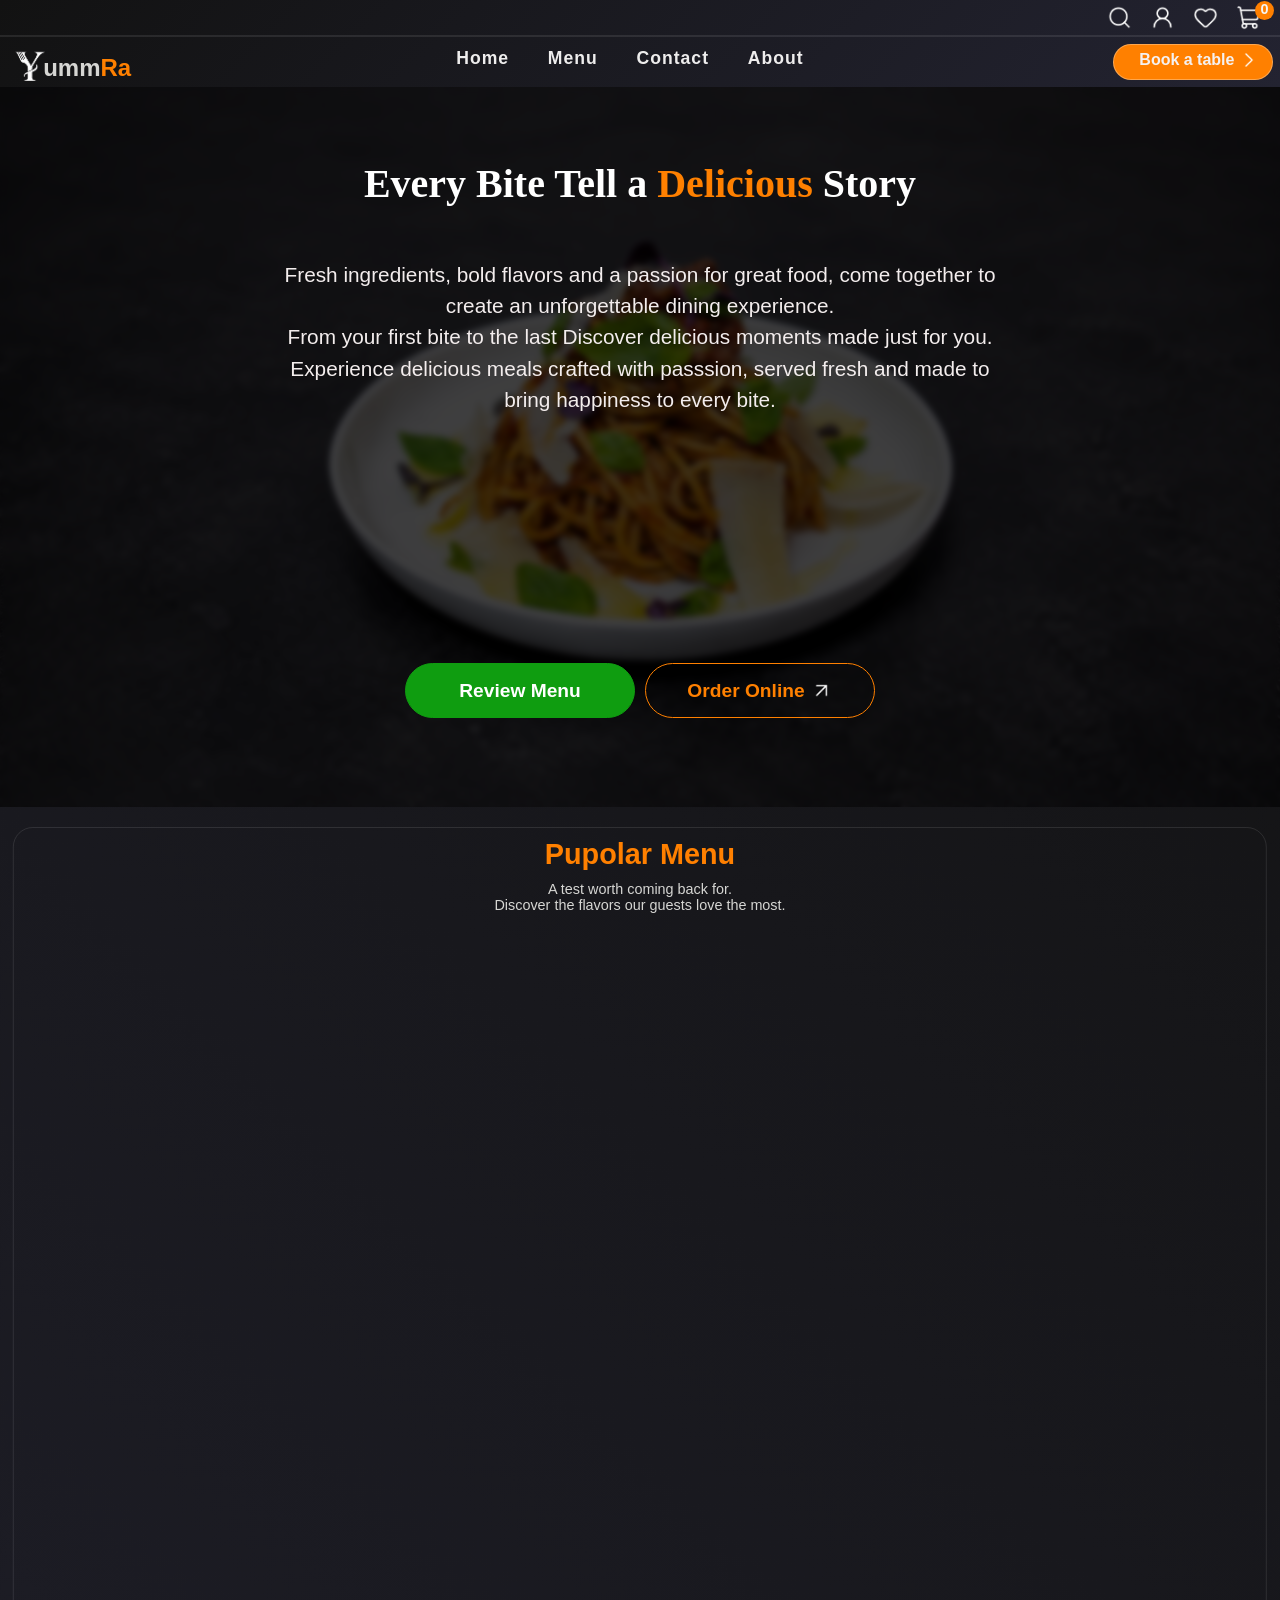
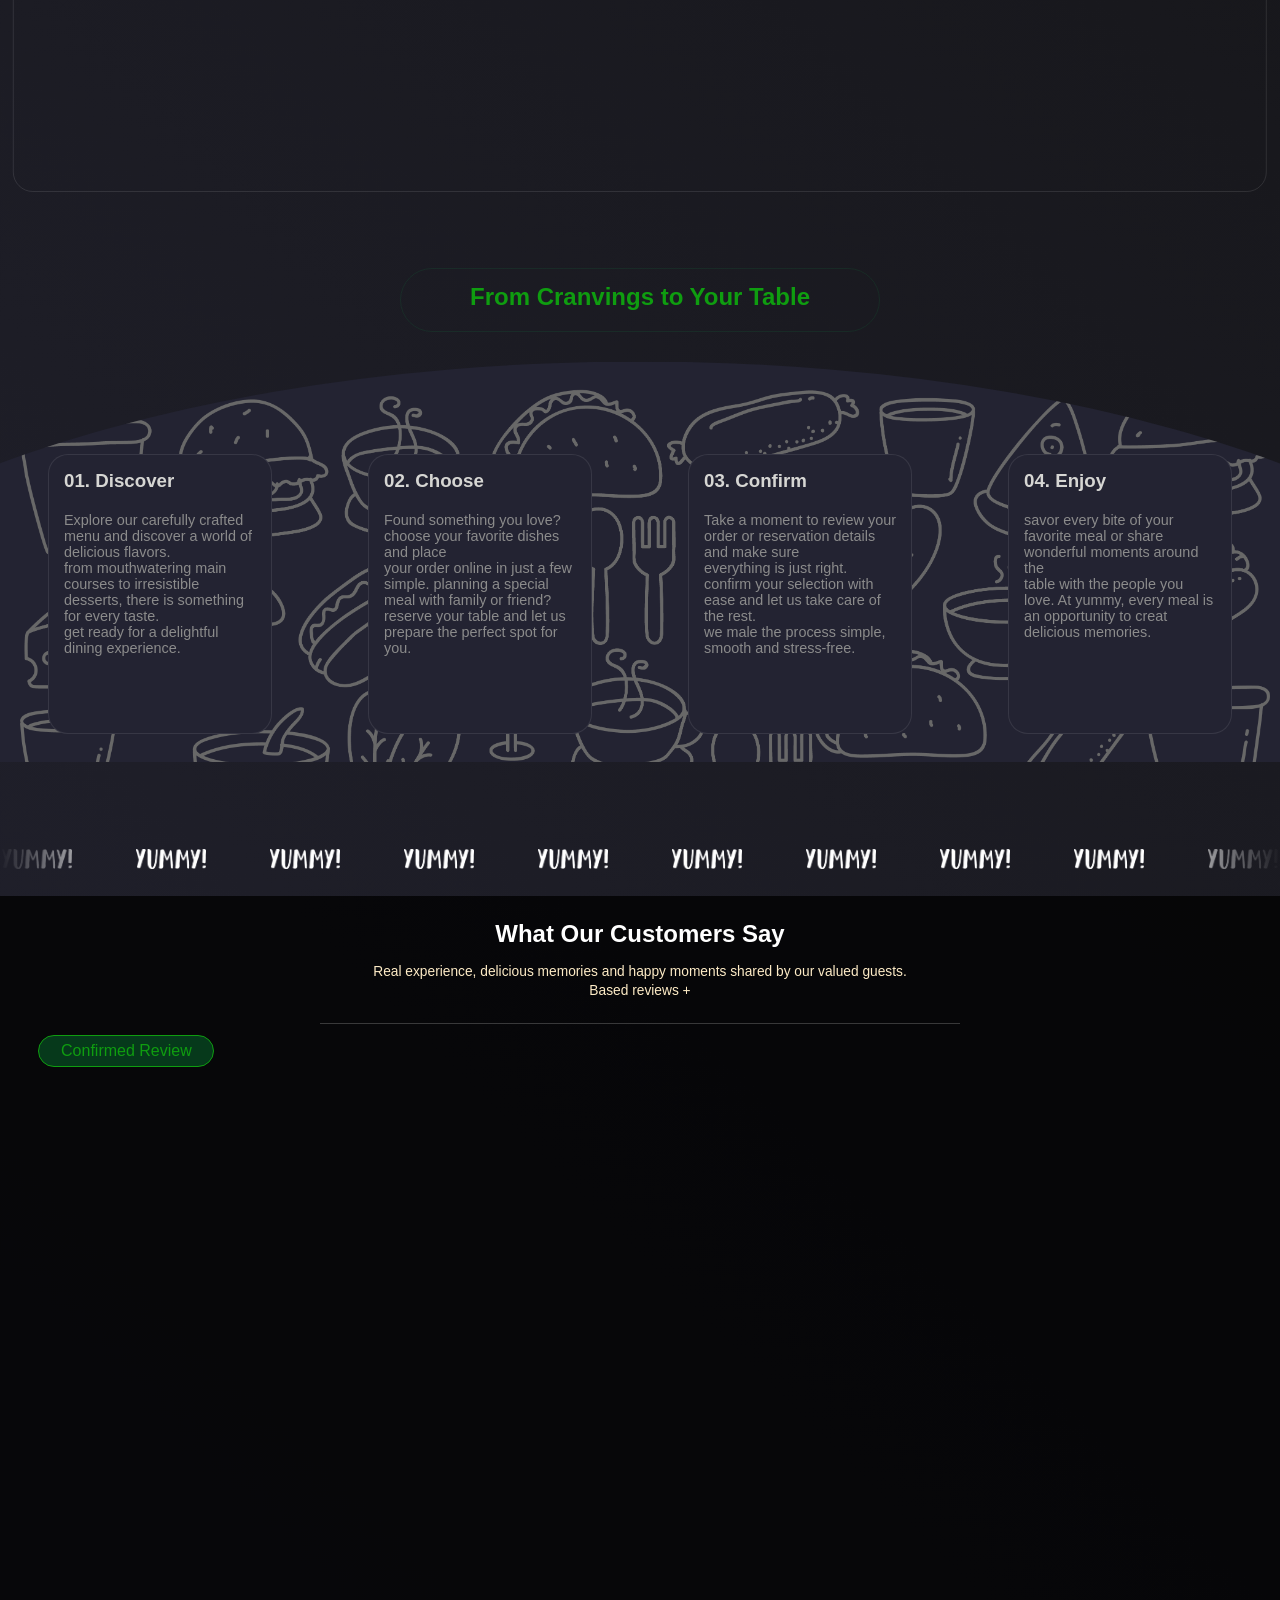
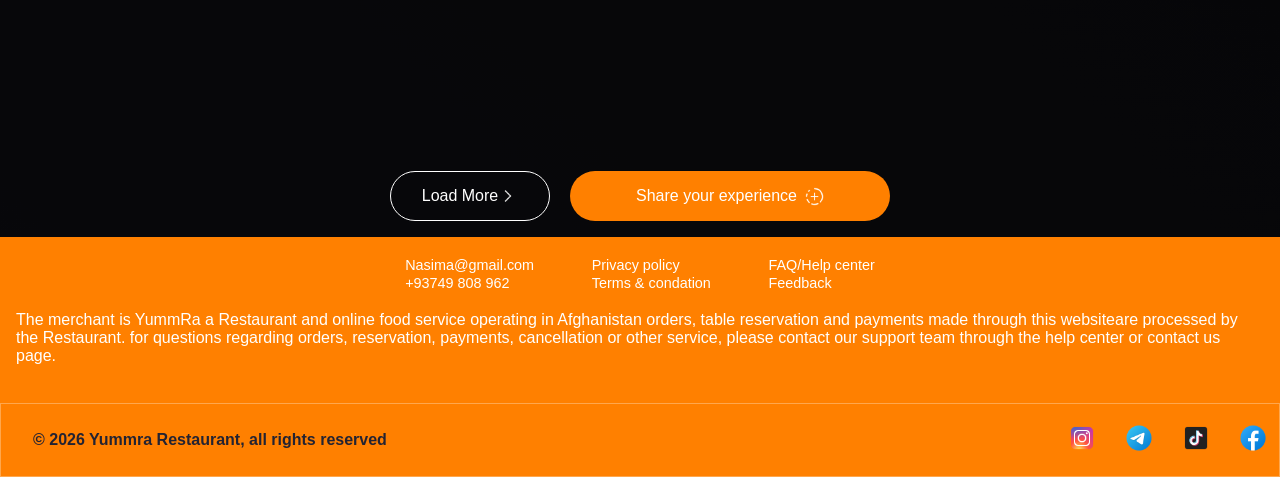
==== index.html @ 203c9325 "initial commit" ====
<!DOCTYPE html>
<html lang="en">
<head>
    <meta charset="UTF-8">
    <meta name="viewport" content="width=device-width, initial-scale=1.0">
    <link rel="stylesheet" href="style.css">
    <link rel="icon" type="image/png" href="foods images/y.png">
    <title>Yummra Restaurant</title>
</head>
<body>
    <header id="head">
    <!--top navbar-->
        <div class="top-navbar"> 
            <button type="button" id="burgerMenu"><img src="Icons/menu.png" title="navbar menu" alt="menu"></button>
            <div class="right-top-icon">
                <img src="Icons/search.png" alt="search" id="search-icon" title="search">
                <img src="Icons/user-round (1).png" alt="user" id="user">
                <div class="user-sign">
                    <p>welcome to YummRa</p>
                    <button type="button" id="sign-btn">Sign in</button>
                    <button type="button" id="creat-btn">Creat Account</button>
                    <button type="button" id="guest-btn">Continue as Quest</button>
                </div>
                <img src="Icons/heart.png" alt="heart" id="fav-icon" title="Your favorites items">
                <img src="Icons/cart.png" alt="cart" id="food-cart" title="cart food" data-page="shop cart">
                <span class="cart-count">0</span>
            </div>
        </div>
        <div class="down-navbar">
            <div class="logo">
                <img src="foods images/n.png" alt="logo img" width="60px" height="auto">
                <h2>umm<span>Ra</span></h2>
           </div> 
           <nav class="nav-menu">
              <ul class="ul-list">
                <li><a href="index.html" id="homePage">Home</a></li>
                <li><a href="#"  data-page="menu"  id="menu">Menu</a></li>
                <li><a href="#"  data-page="contact" id="contact">Contact</a></li>
                <li><a href="#"  data-page="about" id="about">About</a></li>
              </ul>
           </nav>
           <div class="order">
              <button type="button" id="bookTable">Book a table<img src="Icons/arrow.png" width="24px" height="24px"></button>
           </div>
        </div>
    </header>
    <main id="Main">
        <section id="home">
            <div class="hero">
                 <div class="hero-texts">
                    <h1>Every Bite Tell a <span>Delicious</span> Story</h1>
                    <p>Fresh ingredients, bold flavors and a passion for great food,
                     come together to create an unforgettable dining experience.<br>
                      From your first bite to the last
                       Discover delicious moments made just for you.
                       Experience delicious meals crafted with passsion, served fresh and made to bring happiness to every bite.</p>

                    <div class="hero-btns">
                        <button class="hero-btn" type="button" id="reviewBtn">Review Menu</button>
                        <button class="hero-btn order-btn" type="button" id="orderBtn">Order Online<img src="Icons/arrow-up-right.png" width="23px" height="23px"></button>
                    </div>
                 </div>
            </div>
        </section>
        <section id="popular-menu">
            <div class="popular">
                <div class="pupolar-title">
                    <h2>Pupolar Menu</h2>
                    <p>A test worth coming back for.</p>
                    <p>Discover the flavors our guests love the most.</p>
                </div>
                <div class="popular-carts">
                    
                    <div class="carts">
                        <span class="heart">
                            <img src="Icons/heart.png" width="20px" height="20px">
                        </span>
                        <div class="cart">
                            <div class="cart-img">
                                <img src="foods images/rice2.jpg" alt="spagetti">
                                <div class="img-lable">10% OFF</div>
                            </div>
                            <div class="cart-info">
                                 <div class="img-name">
                                    <h4>Spaghetti</h4>
                                    <span>70$</span>
                                 </div>
                                 <p>Delicious spaghetti tossid in rich tomato sauce</p>
                                 <p>with fresh herbs and savory spices</p>
                                 <div class="img-stars">
                                    <img src="Icons/rate-star.png" width="30px" height="20px">
                                    <img src="Icons/rate-star.png" width="30px" height="20px">
                                    <img src="Icons/rate-star.png" width="30px" height="20px">
                                    <img src="Icons/rate-star.png" width="30px" height="20px">
                                    <img src="Icons/rate-star.png" width="30px" height="20px">
                                 </div>
                                 <div class="img-rate">
                                    <span>4.0/5</span>
                                    <button id="addBtn" type="button" class="add-btn">Add 🛒</button>
                                 </div>
                            </div>
                        </div>
                    </div>
                    <div class="carts" data-id="">
                        <span class="heart">
                            <img src="Icons/heart.png" width="20px" height="20px">
                        </span>
                        <div class="cart">
                            <div class="cart-img">
                                <img src="foods images/rice6.jpg" alt="spagetti">
                                <div class="img-lable">10% OFF</div>
                            </div>
                            <div class="cart-info">
                                 <div class="img-name">
                                    <h4>Spaghetti</h4>
                                    <span>70$</span>
                                 </div>
                                 <p>Delicious spaghetti tossid in rich tomato sauce</p>
                                 <p>with fresh herbs and savory spices</p>
                                 <div class="img-stars">
                                    <img src="Icons/rate-star.png" width="30px" height="20px">
                                    <img src="Icons/rate-star.png" width="30px" height="20px">
                                    <img src="Icons/rate-star.png" width="30px" height="20px">
                                    <img src="Icons/rate-star.png" width="30px" height="20px">
                                    <img src="Icons/rate-star.png" width="30px" height="20px">
                                 </div>
                                 <div class="img-rate">
                                    <span>4.0/5</span>
                                    <button id="addBtn" type="button" class="add-btn">Add 🛒</button>
                                 </div>
                            </div>
                        </div>
                    </div>
                    <div class="carts" data-id="">
                        <span class="heart">
                            <img src="Icons/heart.png" width="20px" height="20px">
                        </span>
                        <div class="cart">
                            <div class="cart-img">
                                <img src="foods images/1.jpg" alt="spagetti">
                                <div class="img-lable">10% OFF</div>
                            </div>
                            <div class="cart-info">
                                 <div class="img-name">
                                    <h4>Spaghetti</h4>
                                    <span>70$</span>
                                 </div>
                                 <p>Delicious spaghetti tossid in rich tomato sauce</p>
                                 <p>with fresh herbs and savory spices</p>
                                 <div class="img-stars">
                                    <img src="Icons/rate-star.png" width="30px" height="20px">
                                    <img src="Icons/rate-star.png" width="30px" height="20px">
                                    <img src="Icons/rate-star.png" width="30px" height="20px">
                                    <img src="Icons/rate-star.png" width="30px" height="20px">
                                    <img src="Icons/rate-star.png" width="30px" height="20px">
                                 </div>
                                 <div class="img-rate">
                                    <span>4.0/5</span>
                                    <button id="addBtn" type="button" class="add-btn">Add 🛒</button>
                                 </div>
                            </div>
                        </div>
                    </div>
                    <div class="carts" data-id="">
                        <span class="heart">
                            <img src="Icons/heart.png" width="20px" height="20px">
                        </span>
                        <div class="cart">
                            <div class="cart-img">
                                <img src="foods images/2.jpg" alt="sandwich">
                                <div class="img-lable">10% OFF</div>
                            </div>
                            <div class="cart-info">
                                 <div class="img-name">
                                    <h4>Sandwich</h4>
                                    <span>84$</span>
                                 </div>
                                 <p>Freshly made sandwich filled with juicy</p>
                                 <p>ingredients, crisp and delicious sauce.</p>
                                 <div class="img-stars">
                                    <img src="Icons/rate-star.png" width="30px" height="20px">
                                    <img src="Icons/rate-star.png" width="30px" height="20px">
                                    <img src="Icons/rate-star.png" width="30px" height="20px">
                                    <img src="Icons/rate-star.png" width="30px" height="20px">
                                    <img src="Icons/rate-star.png" width="30px" height="20px">
                                 </div>
                                 <div class="img-rate">
                                    <span>4.2/5</span>
                                    <button id="addBtn" type="button" class="add-btn">Add 🛒</button>
                                 </div>
                            </div>
                        </div>
                    </div>
                    <div class="carts" data-id="">
                        <span class="heart">
                            <img src="Icons/heart.png" width="20px" height="20px">
                        </span>
                        <div class="cart">
                            <div class="cart-img">
                                <img src="foods images/3.jpg" alt="food">
                                <div class="img-lable">10% OFF</div>
                            </div>
                            <div class="cart-info">
                                 <div class="img-name">
                                    <h4>Shrimp</h4>
                                    <span>68$</span>
                                 </div>
                                 <p>Spaghetti with shrimp juice, tossid in a rich garlic, </p>
                                 <p>butter sauce with fresh herbs.</p>
                                 <div class="img-stars">
                                    <img src="Icons/rate-star.png" width="30px" height="20px">
                                    <img src="Icons/rate-star.png" width="30px" height="20px">
                                    <img src="Icons/rate-star.png" width="30px" height="20px">
                                    <img src="Icons/rate-star.png" width="30px" height="20px">
                                    <img src="Icons/rate-star.png" width="30px" height="20px">
                                 </div>
                                 <div class="img-rate">
                                    <span>3.1/5</span>
                                    <button id="addBtn" type="button" class="add-btn">Add 🛒</button>
                                 </div>
                            </div>
                        </div>
                    </div>
                    <div class="carts" data-id="">
                        <span class="heart">
                            <img src="Icons/heart.png" width="20px" height="20px">
                        </span>
                        <div class="cart">
                            <div class="cart-img">
                                <img src="foods images/4.jpg" alt="sandwich">
                                <div class="img-lable">15% OFF</div>
                            </div>
                            <div class="cart-info">
                                 <div class="img-name">
                                    <h4>Sandwich</h4>
                                    <span>80$</span>
                                 </div>
                                 <p>Freshly made sandwich filled with juicy</p>
                                 <p>ingredients, crisp and delicious sauces.</p>
                                 <div class="img-stars">
                                    <img src="Icons/rate-star.png" width="30px" height="20px">
                                    <img src="Icons/rate-star.png" width="30px" height="20px">
                                    <img src="Icons/rate-star.png" width="30px" height="20px">
                                    <img src="Icons/rate-star.png" width="30px" height="20px">
                                    <img src="Icons/rate-star.png" width="30px" height="20px">
                                 </div>
                                 <div class="img-rate">
                                    <span>4.4/5</span>
                                    <button id="addBtn" type="button" class="add-btn">Add 🛒</button>
                                 </div>
                            </div>
                        </div>
                    </div>
                    <div class="carts" data-id="">
                        <span class="heart">
                            <img src="Icons/heart.png" width="20px" height="20px">
                        </span>
                        <div class="cart">
                            <div class="cart-img">
                                <img src="foods images/5.jpg" alt="pizza">
                                <div class="img-lable">5% OFF</div>
                            </div>
                            <div class="cart-info">
                                 <div class="img-name">
                                    <h4>Pizza</h4>
                                    <span>99$</span>
                                 </div>
                                 <p>Freshly baked pizza topped with melted cheese,</p>
                                 <p>rich tomato sauce and flavorful toppings.</p>
                                 <div class="img-stars">
                                    <img src="Icons/rate-star.png" width="30px" height="20px">
                                    <img src="Icons/rate-star.png" width="30px" height="20px">
                                    <img src="Icons/rate-star.png" width="30px" height="20px">
                                    <img src="Icons/rate-star.png" width="30px" height="20px">
                                    <img src="Icons/rate-star.png" width="30px" height="20px">
                                 </div>
                                 <div class="img-rate">
                                    <span>4.9/5</span>
                                    <button id="addBtn" type="button" class="add-btn">Add 🛒</button>
                                 </div>
                            </div>
                        </div>
                    </div>
                    <div class="carts" data-id="">
                        <span class="heart">
                            <img src="Icons/heart.png" width="20px" height="20px">
                        </span>
                        <div class="cart">
                            <div class="cart-img">
                                <img src="foods images/9.jpg" alt="drink">
                                <div class="img-lable">20% OFF</div>
                            </div>
                            <div class="cart-info">
                                 <div class="img-name">
                                    <h4>Salmon</h4>
                                    <span>70$</span>
                                 </div>
                                 <p>Tender grilled salmon with fresh herbs and a zesty</p>
                                 <p>lemon touch.</p>
                                 <div class="img-stars">
                                    <img src="Icons/rate-star.png" width="30px" height="20px">
                                    <img src="Icons/rate-star.png" width="30px" height="20px">
                                    <img src="Icons/rate-star.png" width="30px" height="20px">
                                    <img src="Icons/rate-star.png" width="30px" height="20px">
                                    <img src="Icons/rate-star.png" width="30px" height="20px">
                                 </div>
                                 <div class="img-rate">
                                    <span>4.3/5</span>
                                    <button id="addBtn" type="button" class="add-btn">Add 🛒</button>
                                 </div>
                            </div>
                        </div>
                    </div>
                </div>
            </div>
           
        </section>
        <section id="work">
            <div class="work-content">
                <div class="work-title">
                    <h2>From Cranvings to Your Table</h2>
                </div>
                <div class="work-circle">
                    <div class="circle-cart">
                        <h3>01. Discover</h3>
                        <p>Explore our carefully crafted menu and discover a world of delicious flavors.</p>
                        <p>from mouthwatering main courses to irresistible desserts, there is something for every taste.</p>
                        <p>get ready for a delightful dining experience.</p>
                    </div>
                    <div class="circle-cart">
                        <h3>02. Choose</h3>
                        <p>Found something you love? choose your favorite dishes and place</p>
                        <p>your order online in just a few simple. planning a special meal with family or friend?</p>
                        <p>reserve your table and let us prepare the perfect spot for you.</p>
                    </div>
                    <div class="circle-cart">
                        <h3>03. Confirm</h3>
                        <p>Take a moment to review your order or reservation details and make sure</p>
                        <p>everything is just right. confirm your selection with ease and let us take care of the rest.</p>
                        <p>we male the process simple, smooth and stress-free.</p>
                    </div>
                    <div class="circle-cart">
                        <h3>04. Enjoy</h3>
                        <p>savor every bite of your favorite meal or share wonderful moments around the</p>
                        <p>table with the people you love. At yummy, every meal is an opportunity to creat delicious memories.</p>
                    </div>
                </div>
            </div>
             <div class="container">
                <div class="track">
                    <div class="card">
                        <img src="Icons/yumm.png">
                        <img src="Icons/yumm.png">
                        <img src="Icons/yumm.png">
                        <img src="Icons/yumm.png">
                        <img src="Icons/yumm.png">
                        <img src="Icons/yumm.png">
                        <img src="Icons/yumm.png">
                    </div>
                    <div class="card">
                        <img src="Icons/yumm.png">
                        <img src="Icons/yumm.png">
                        <img src="Icons/yumm.png">
                        <img src="Icons/yumm.png">
                        <img src="Icons/yumm.png">
                        <img src="Icons/yumm.png">
                        <img src="Icons/yumm.png">
                    </div>
                </div>
            </div>
        </section>

        <!--Review-->
        <section id="review">
            <div class="review-content">
                <div class="review-title">
                    <h1>What Our Customers Say</h1>
                    <p>Real experience, delicious memories and happy moments shared by our valued guests.</p>
                    <p id="review-rate">Based reviews +</p>
                </div>
                <div class="carts-box">
                    <div class="confirm">
                        <p>Confirmed Review</p>
                    </div>
                    <div class="one-cart">
                         <div class="top-cart">
                             <img src="foods images/girl (1).jpg">
                             <div class="proof-info">
                                <p>profile name</p>
                                <div class="proof-stars">
                                    <img src="Icons/star_new-removebg-preview.png" width="20px" height="auto">
                                    <img src="Icons/star_new-removebg-preview.png" width="20px" height="auto">
                                    <img src="Icons/star_new-removebg-preview.png" width="20px" height="auto">
                                    <img src="Icons/star_new-removebg-preview.png" width="20px" height="auto">
                                    <img src="Icons/star_new-removebg-preview.png" width="20px" height="auto">
                                    <span id="cart-rate">4.0/5</span>
                                </div>
                             </div>
                              <div class="details">
                                    <div class="pen">
                                        <img src="Icons/pen-line.png" width="15px" height="auto">
                                        <ul>
                                            <li>Edit</li>
                                            <li>Delete</li>
                                        </ul>
                                    </div>
                                    <div class="date">
                                        <p id="date">2026/10/13</p>
                                    </div>
                              </div>
                        </div>
                        <div class="down-cart">
                            <textarea></textarea>
                        </div>
                        <div class="reply">
                            <img src="Icons/message-square-text.png" width="15px" height="auto">
                            <img src="Icons/crown.png" width="15px" height="auto">
                        </div>
                    </div>
                     <div class="one-cart">
                         <div class="top-cart">
                             <img src="foods images/girl (2).jpg">
                             <div class="proof-info">
                                <p>profile name</p>
                                <div class="proof-stars">
                                    <img src="Icons/star_new-removebg-preview.png" width="20px" height="auto">
                                    <img src="Icons/star_new-removebg-preview.png" width="20px" height="auto">
                                    <img src="Icons/star_new-removebg-preview.png" width="20px" height="auto">
                                    <img src="Icons/star_new-removebg-preview.png" width="20px" height="auto">
                                    <img src="Icons/star_new-removebg-preview.png" width="20px" height="auto">
                                    <span id="cart-rate">4.0/5</span>
                                </div>
                             </div>
                              <div class="details">
                                    <div class="pen">
                                        <img src="Icons/pen-line.png" width="15px" height="auto">
                                        <ul>
                                            <li>Edit</li>
                                            <li>Delete</li>
                                        </ul>
                                    </div>
                                    <div class="date">
                                        <p id="date">2026/10/13</p>
                                    </div>
                              </div>
                        </div>
                        <div class="down-cart">
                            <textarea></textarea>
                        </div>
                        <div class="reply">
                            <img src="Icons/message-square-text.png" width="15px" height="auto">
                            <img src="Icons/crown.png" width="15px" height="auto">
                        </div>
                    </div>
                     <div class="one-cart">
                         <div class="top-cart">
                             <img src="foods images/girl (3).jpg">
                             <div class="proof-info">
                                <p>profile name</p>
                                <div class="proof-stars">
                                    <img src="Icons/star_new-removebg-preview.png" width="20px" height="auto">
                                    <img src="Icons/star_new-removebg-preview.png" width="20px" height="auto">
                                    <img src="Icons/star_new-removebg-preview.png" width="20px" height="auto">
                                    <img src="Icons/star_new-removebg-preview.png" width="20px" height="auto">
                                    <img src="Icons/star_new-removebg-preview.png" width="20px" height="auto">
                                    <span id="cart-rate">4.0/5</span>
                                </div>
                             </div>
                              <div class="details">
                                    <div class="pen">
                                        <img src="Icons/pen-line.png" width="15px" height="auto">
                                        <ul>
                                            <li>Edit</li>
                                            <li>Delete</li>
                                        </ul>
                                    </div>
                                    <div class="date">
                                        <p id="date">2026/10/13</p>
                                    </div>
                              </div>
                        </div>
                        <div class="down-cart">
                            <textarea></textarea>
                        </div>
                        <div class="reply">
                            <img src="Icons/message-square-text.png" width="15px" height="auto">
                            <img src="Icons/crown.png" width="15px" height="auto">
                        </div>
                    </div>
                     <div class="one-cart">
                         <div class="top-cart">
                             <img src="foods images/girl (4).jpg">
                             <div class="proof-info">
                                <p>profile name</p>
                                <div class="proof-stars">
                                    <img src="Icons/star_new-removebg-preview.png" width="20px" height="auto">
                                    <img src="Icons/star_new-removebg-preview.png" width="20px" height="auto">
                                    <img src="Icons/star_new-removebg-preview.png" width="20px" height="auto">
                                    <img src="Icons/star_new-removebg-preview.png" width="20px" height="auto">
                                    <img src="Icons/star_new-removebg-preview.png" width="20px" height="auto">
                                    <span id="cart-rate">4.0/5</span>
                                </div>
                             </div>
                              <div class="details">
                                    <div class="pen">
                                        <img src="Icons/pen-line.png" width="15px" height="auto">
                                        <ul>
                                            <li>Edit</li>
                                            <li>Delete</li>
                                        </ul>
                                    </div>
                                    <div class="date">
                                        <p id="date">2026/10/13</p>
                                    </div>
                              </div>
                          </div>
                          <div class="down-cart">
                              <textarea></textarea>
                          </div>
                          <div class="reply">
                             <img src="Icons/message-square-text.png" width="15px" height="auto">
                             <img src="Icons/crown.png" width="15px" height="auto">
                         </div>
                    </div>
                     <div class="one-cart">
                        <div class="top-cart">
                             <img src="foods images/girl (5).jpg">
                             <div class="proof-info">
                                <p>Lamine Yamal</p>
                                <div class="proof-stars">
                                    <img src="Icons/star_new-removebg-preview.png" width="20px" height="auto">
                                    <img src="Icons/star_new-removebg-preview.png" width="20px" height="auto">
                                    <img src="Icons/star_new-removebg-preview.png" width="20px" height="auto">
                                    <img src="Icons/star_new-removebg-preview.png" width="20px" height="auto">
                                    <img src="Icons/star_new-removebg-preview.png" width="20px" height="auto">
                                    <span id="cart-rate">4.0/5</span>
                                </div>
                             </div>
                              <div class="details">
                                    <div class="pen">
                                        <img src="Icons/pen-line.png" width="15px" height="auto">
                                        <ul>
                                            <li>Edit</li>
                                            <li>Delete</li>
                                        </ul>
                                    </div>
                                    <div class="date">
                                        <p id="date">2026/10/13</p>
                                    </div>
                              </div>
                        </div>
                        <div class="down-cart">
                            <textarea></textarea>
                        </div>
                        <div class="reply">
                            <img src="Icons/message-square-text.png" width="15px" height="auto">
                            <img src="Icons/crown.png" width="15px" height="auto">
                        </div>
                    </div>
                    <div class="one-cart">
                        <div class="top-cart">
                             <img src="foods images/girl (6).jpg">
                             <div class="proof-info">
                                <p>Cristiano Ronaldo</p>
                                <div class="proof-stars">
                                    <img src="Icons/star_new-removebg-preview.png" width="20px" height="auto">
                                    <img src="Icons/star_new-removebg-preview.png" width="20px" height="auto">
                                    <img src="Icons/star_new-removebg-preview.png" width="20px" height="auto">
                                    <img src="Icons/star_new-removebg-preview.png" width="20px" height="auto">
                                    <img src="Icons/star_new-removebg-preview.png" width="20px" height="auto">
                                    <span id="cart-rate">4.0/5</span>
                                </div>
                             </div>
                              <div class="details">
                                    <div class="pen">
                                        <img src="Icons/pen-line.png" width="15px" height="auto">
                                        <ul>
                                            <li>Edit</li>
                                            <li>Delete</li>
                                        </ul>
                                    </div>
                                    <div class="date">
                                        <p id="date">2026/10/13</p>
                                    </div>
                              </div>
                        </div>
                        <div class="down-cart">
                            <textarea></textarea>
                        </div>
                        <div class="reply">
                            <img src="Icons/message-square-text.png" width="15px" height="auto">
                            <img src="Icons/crown.png" width="15px" height="auto">
                        </div>
                    </div>
                    
                </div>
                <div class="review-btns">
                    <button type="button" id="more">Load More<img src="Icons/arrow.png" width="20px" height="auto"></button>
                    <button type="button" id="msg">Share your experience<img src="Icons/add comment.png" width="19px" height="auto"></button>
                </div>
            </div>
           <div class="modal">
               <div class="content">
                    <div class="form-stars">
                        <img src="Icons/star_new-removebg-preview.png" width="35px" height="auto">
                        <img src="Icons/star_new-removebg-preview.png" width="35px" height="auto">
                        <img src="Icons/star_new-removebg-preview.png" width="35px" height="auto">
                        <img src="Icons/star_new-removebg-preview.png" width="35px" height="auto">
                        <img src="Icons/star_new-removebg-preview.png" width="35px" height="auto">
                    </div>
                    <h2>How was your <span>meal?</span></h2>
                    <div class="input">
                        <textarea id="form-review" placeholder="Descripe your experience .."></textarea>
                        <div class="btns">
                            <button id="cancel-review">Cancel</button>
                            <button id="submit-review">Post</button>
                        </div>
                    </div>
               </div>
           </div>
        </section>
    </main>

       <div class="msg-box">  </div>
      <!-- <div class="toast"> </div>-->
       <div class="check-out-form">
          <div class="check-order">
             <button type="button" id="closeCheck"><img src="Icons/circle-x.png"></button>
             <div class="check-content">
                <div class="check-head">
                    <img src="Icons/cart.png" alt="cart shop">
                    <div class="check-head-text">
                        <h3>Your Orders</h3>
                        <p>Select your items and quantity.</p>
                    </div>
                </div>
                <div class="check-scroll">
                    
                </div>
              </div>
              <div class="check-total">
                <h4>Total Price:</h4>
                <span id="checkTotal">0</span>
             </div>
          </div>
          <div class="check-information">
             <div class="user-info">
                <div class="user-imgs">
                    <img src="Icons/user-round (1).png">
                    <h4>Customer Information</h4>
                </div>
                <div class="info-inputs">
                  <div class="user-inputs">
                     <label for="check-name">FullName</label>
                     <input type="text" id="check-name" minlength="3" placeholder="Nasima" required>
                  </div>
                   <div class="user-inputs">
                      <label for="phone-method">Phone number</label>
                      <input type="tel" id="method-phone" name="phone-method" placeholder="+000 000 000" required>
                   </div>
                </div>
             </div>
             <div class="check-method">
                <div class="method-head">
                    <img src="Icons/map-pin (1).png">
                    <h4>Delivery methods</h4>
                </div>
                <div class="check-method-way">
                    <div class="method-delivery active" id="deliver">
                        <img src="Icons/bike.png">
                        <P>Delivery</P>
                    </div>
                    <div class="method-delivery" id="pickUp">
                        <img src="Icons/add shop (3).png">
                        <P>Pick Up</P>
                    </div>
                </div>
                <div class="method-delivered">
                     <div class="method-inputs">
                        <label>Your Location Address</label>
                        <input type="text" minlength="5" placeholder="Your delivery address.." id="checkAddress" required>
                    </div>
                    <div class="method-clock">
                        <div class="method-date">
                            <label for="method-date">Date</label>
                            <input type="date" placeholder="Select date" id="methodDate" name="date-method" required>
                        </div>
                        <div class="method-date">
                            <label for="method-time">Time</label>
                            <input type="time" placeholder="Select Time" id="methodTime" name="method-time" required>
                        </div>
                   </div>
                </div>
             </div>
             <div class="check-payment">
                <div class="payment-head">
                    <img src="Icons/credit-card.png">
                    <h4>Payment Method</h4>
                </div>
                <div class="payment-method-way">
                    <div class="payments-method active" id="cashPay">
                        <img src="Icons/banknote-check.png">
                        <p>Cash</p>
                    </div>
                    <div class="payments-method" id="onlinePay">
                        <img src="Icons/credit-card-check.png">
                        <p>Online Payment</p>
                    </div>
                </div>
             </div>
             <div class="additional">
                <div class="additional-head">
                    <img src="Icons/notepad-text.png">
                    <h4>Your Additional Note</h4>
                </div>
                <textarea id="additional" placeholder="Your Additional message .."></textarea>
             </div>
             <button id="checkOutSubmit" type="submit">Place order<img src="Icons/circle-check-big.png"></button>
          </div>
       </div>



       <div class="signForm">
          <P>Sign in to Continue</P>
          <button id="closeSign" type="button">x</button>

          <div class="choose-account">
            <button type="button" id="google">Google</button>
            <button type="button" id="facebook">Facebook</button>
          </div>

          <div class="line-or">
              <div class="line"></div>
              <div class="noline">Or</div>
              <div class="line"></div>
          </div>

           <div class="input">
              <label for="email">Email Address</label>
              <input type="email" id="sign-email" placeholder="Enter your email ..">
           </div>
           <div class="input">
              <label for="password">Password</label>
              <input type="password" id="sign-password" placeholder="Enter your password ..">
           </div>

          <button type="submit" id="sign-continue">Continue</button>
          
          <div class="have-account">
             Don't have an account?<button type="button" id="sign-up">Sign Up</button>
          </div>
       </div>

 <form id="signUpForm">
    <div class="signup-modal">
        <button type="button" id="closeSignUp">×</button>
        <h3>Create Account</h3>
        <div class="formgroup">
            <label for="signup-name">Full Name</label>
            <input type="text" id="signup-name" placeholder="Enter your name" required>
        </div>
        <div class="formgroup">
            <label for="signup-email">Email Address</label>
            <input type="email" id="signup-email" placeholder="Enter your email" required>
        </div>
        <div class="formgroup">
            <label for="signup-password">Password</label>
            <input type="password" id="signup-password" placeholder="Create password" required>
        </div>
          <div class="formgroup">
            <label for="signup-password">Confirm Password</label>
            <input type="password" id="signup-password" placeholder="Create password" required>
        </div>
        <button type="submit" id="signup-submit">Create Account</button>
        <p class="back-to-signin">Already have an account? <button type="button" id="to-signin">Sign in</button></p>
    </div>
</form>

    <footer id="footer">
        <div class="footer-content">
            <div class="top-footer">
                <div class="footer-support">
                    <p><a href="#">Nasima@gmail.com</a></p>
                    <p><a href="#">+93749 808 962</a></p>
                </div>
                <div class="footer-support">
                    <p><a href="#" data-page="privacy" class="footer-links">Privacy policy</a></p>
                    <p><a href="#" data-page="terms" class="footer-links">Terms & condation</a></p>
                </div>
                <div class="footer-support">
                    <p><a href="#" data-page="help center" class="footer-links">FAQ/Help center</a></p>
                    <p><a href="#" data-page="feedback" class="footer-links">Feedback</a></p>
                </div>
            </div>
            <div class="medium-footer">
                <p>The merchant is YummRa a Restaurant and online food service operating in Afghanistan orders, table reservation and payments made through this websiteare processed by the Restaurant.
                for questions regarding orders, reservation, payments, cancellation or other service, please contact our support team through the help center or contact us page.</p>
            </div>
            <div class="down-footer">
                <div class="copy">
                    <p>&copy; 2026 Yummra Restaurant, all rights reserved</p>
                </div>
                <div class="media">
                    <a href="https://www.instagram.com/yosufi_0782" target="_blank" rel="noopener noreferrer"><img src="Icons/icons8-instagram-48.png" alt="link-image" width="30px"></a>
                     <a href="#" target="_blank"><img src="Icons/icons8-telegram-app-48.png" alt="link-image" width="30px"></a>
                    <a href="https://www.tiktok.com/@nasima_0789" target="_blank"><img src="Icons/icons8-tik-tok-48.png" alt="link-image" width="30px"></a>
                    <a href="#"><img src="Icons/icons8-facebook-48.png" alt="link-image" width="30px"></a>
                </div>
            </div>
        </div>
    </footer>
    <script src="javaScript.js"></script>
</body>
</html>
---- style.css ----
* {
    margin: 0;
    padding: 0;
    box-sizing: border-box;
}
:root {
    --green: #0f9d10;
    --light-green: #45e642;
    --orange: #ff8000;
    --light-orange: #fde8bd;
    --dark-orange: #ffcf6d;
    --smoke: #d6d6d3;
    --meshki2: #232332;
    --light-meshki: #2e2e3f;
}
body {
    background: linear-gradient(45deg, #232331, #121212);
    scroll-behavior: smooth;
    overflow-x: hidden;
}
header {
    background: linear-gradient(-45deg, #232331, #121212);
    max-width: 100%;
    height: 87px;
    width: 100%;
    position: fixed;
    top: 0;
    left: 0;
    color: var(--smoke);
    font-family: 'Segoe UI', Tahoma, Geneva, Verdana, sans-serif;
    z-index: 10;
    padding: 0;
}
header .top-navbar {
    max-width: 100%;
    position: relative;
    border-bottom: 2px solid rgba(255, 255, 255, 0.09);
    height: 43%;
    display: flex;
    align-items: center;
    justify-content: right;
}
header .top-navbar img {
    filter: brightness(0) invert(1);
    width: 21px;
    cursor: pointer;
}
#burgerMenu {
    background-color: transparent;
    width: 30px;
    height: 30px;
    border-radius: 6px;
    cursor: pointer;
    border: none;
    top: 0.2em;
    position: absolute;
    left: 0.5em;
    display: none;
} 
header .top-navbar #burgerMenu img {
    width: 24px;
    height: 24px;
    filter: invert(1);
}
header .top-navbar .right-top-icon {
    width: 8em;
    display: flex;
    align-items: center;
    justify-content: center;
    margin-right: 2em;
    position: relative;
}
header .top-navbar .right-top-icon img {
    margin: 0 8px;
    border-radius: 5px;
    width: 27px;
    padding: 0 1px;
}
header .top-navbar .right-top-icon img:hover {
    border: 1px solid rgba(255, 255, 255, 0.2);
}
header .right-top-icon span {
    color: whitesmoke;
    position: absolute;
    top: -4px;
    left: 135px;
    background-color: var(--orange);
    width: 19px;
    height: 19px;
    border-radius: 50%;
    font-size: 0.9em;
    text-align: center;
    font-weight: bold;
}
header .down-navbar {
    width: 100%;
    height: auto;
    display: flex;
    align-items: center;
    justify-content: space-between;
}
header .down-navbar .logo {
    display: flex;
    align-items: center;
    justify-content: center;
    position: relative;
}
header .logo img {
    margin-bottom: 15px;
}
header .logo h2 {
    position: absolute;
    left: 1.8em;
    margin-bottom: 13px;
    cursor: default;
}
header .logo span {
    color: var(--orange);
}
header .down-navbar .nav-menu {
    margin-top: -2em;
    margin-left: 5.4em;
}
header .down-navbar .nav-menu ul {
    list-style: none;
    display: flex;
}
header .down-navbar .nav-menu ul li a {
    margin: 0 1.1em;
    font-size: 1.1em;
    cursor: pointer;
    text-decoration: none;
    color: rgb(238, 237, 237);
    font-weight: bold;
    letter-spacing: 1px;
}
header .down-navbar .nav-menu ul li a:hover {
    color: var(--orange);
}
header .down-navbar .order {
    margin-right: 0.1em;
    margin-top: -1.4em;
}
header .down-navbar .order img {
    filter: invert(1);
    margin-left: 3px;
}
header .down-navbar .order button {
    width: 160px;
    height: 36px;
    padding-left: 14px;
    display: flex;
    padding-bottom: 5px;
    margin-top: -3px;
    margin-right: 5px;
    align-items: center;
    justify-content: center;
    font-size: 1em;
    border: 1px solid rgba(255, 255, 255, 0.3);
    background-color: var(--orange);
    color: rgb(245, 241, 241);
    cursor: pointer;
    font-weight: 600;
    border-radius: 20px;
    font-family: 'Segoe UI', Tahoma, Geneva, Verdana, sans-serif;
    transition: 0.4s;
}
header .down-navbar .order button:hover {
    background-color: inherit;
    border: 1px solid var(--orange);
    color: var(--orange);
}

#home {
    position: relative;
    margin-top: 87px;
    width: 100%;
    min-height: 80vh;
    background-image: url("foods images/pasts banar.png");
    background-size: cover;
    background-repeat: no-repeat;
    background-position: 0 50%;
}
#home::before {
    position: absolute;
    content: "";
    inset: 0;
    width: 100%;
    height: 100%;
    background: rgba(0, 0, 0, 0.75);
    backdrop-filter: blur(3px);
}
#home .hero {
    width: 100%;
    height: 100%;
    display: flex;
    align-items: center;
    justify-content: center;
    padding: 15px 0;
}

.hero .hero-texts {
    width: 60%;
    display: flex;
    flex-direction: column;
    padding: 10px;
    height: 100%;
    align-items: center;
    justify-content: center;
    text-align: center;
    z-index: 4;
    margin-top: 3em;
}
.hero .hero-texts h1 {
    font-size: 2.5em;
    color: white;
    margin-bottom: 1.3em;
    font-family: cursive;
}
.hero .hero-texts h1 span {
    color: var(--orange);
}
.hero .hero-texts p {
    color: #f3eded;
    font-size: 1.3em;
    font-family: Arial, Helvetica, sans-serif;
    line-height: 1.5em;
}
.hero .hero-texts .hero-btns {
    position: absolute;
    display: flex;
    top: 80%;
}
.hero .hero-texts .hero-btn {
    width: 230px;
    margin: 0 5px;
    height: 55px;
    border-radius: 50px;
    font-family: 'Segoe UI', Tahoma, Geneva, Verdana, sans-serif;
    cursor: pointer;
    transition: 0.4s;
    padding: 10px;
}
.hero .hero-texts #reviewBtn {
    background-color: var(--green);
    border: 1px solid var(--green);
    color: rgb(255, 255, 255);
    font-size: 1.2em;
    font-weight: 600;
}
.hero .hero-texts #reviewBtn:hover {
    background-color: inherit;
    color: var(--green);
}
.hero .hero-texts #orderBtn {
    background-color: inherit;
    border: 1px solid var(--orange);
    font-size: 1.2em;
    color: var(--orange);
    font-weight: 600;
    display: flex;
    align-items: center;
    justify-content: center;
}
.hero .hero-texts #orderBtn:hover {
    background-color: var(--orange);
    color: var(--smoke);
}
.hero .hero-texts .hero-btns img {
    filter: brightness(0) invert(1);
    margin-left: 5px;
}

/* HTML: <div class="inverted-radius"></div> */
.cart {
  --r: 10px; /* the radius */
  --s: 35px; /* size of inner curve */
  --x: 13px; /* horizontal offset (no percentage) */
  --y: 13px; /* vertical offset (no percentage) */
  
  width: 100%;
  height: 410px;
  border: 1px solid rgba(255, 165, 0, 0.24);
  background: var(--meshki2);
  border-radius: var(--r);
  --_m:/calc(2*var(--r)) calc(2*var(--r)) radial-gradient(#000 70%,#0000 72%);
  --_g:conic-gradient(at calc(100% - var(--r)) var(--r),#0000 25%,#000 0);
  --_d:(var(--s) + var(--r));
  mask:
    calc(100% - var(--_d) - var(--x)) 0 var(--_m),
    100% calc(var(--_d) + var(--y)) var(--_m),
    radial-gradient(var(--s) at 100% 0,#0000 99%,#000 calc(100% + 1px)) 
     calc(-1*var(--r) - var(--x)) calc(var(--r) + var(--y)),
    var(--_g) calc(-1*var(--_d) - var(--x)) 0,
    var(--_g) 0 calc(var(--_d) + var(--y));
  mask-repeat: no-repeat;
}

#popular-menu .popular {
    position: relative;
    top: 0;
    left: 50%;
    transform: translate(-50%, 0);
    width: 98%;
    height: auto;
    padding: 10px;
    margin-top: 20px;
    border: 1px solid rgba(255, 255, 255, 0.1);
    border-radius: 20px;
    display: flex;
    flex-direction: column;
    align-items: center;
    justify-content: center;
    color: var(--smoke);
    font-family: 'Segoe UI', Tahoma, Geneva, Verdana, sans-serif;
}
#popular-menu .popular .pupolar-title {
    text-align: center;
}
#popular-menu .popular .pupolar-title h2 {
    font-size: 1.8em;
    color: var(--orange);
    margin-bottom: 10px;
} 
#popular-menu .popular .pupolar-title p {
    font-size: 0.9em;
} 
#popular-menu .popular .popular-carts {
    width: 90%;
    height: auto;
    display: grid;
    grid-template-columns: 1fr 1fr 1fr 1fr;
    place-items: center;
    padding-top: 1em;
}

/*animatoin*/
#popular-menu .popular .popular-carts .carts {
    position: relative;
    width: 270px;
    height: auto;
    display: flex;
    margin: 0.5em;
    opacity: 0;
    transition: 0.6s;
    animation: show linear both;
    animation-timeline: view();
    animation-range: entry 0% entry 100%;
} 
@keyframes show {
    form{
        transform: translateY(50px) scale(0.75);
        opacity: 0;
    }
    to {
        transform: translateY(0) scale(1);
        opacity: 1;
    }
}

#popular-menu .popular .popular-carts .carts>span {
    position: absolute;
    top: 1%;
    right: 2%;
    background-color: #232341;
    width: 40px;
    height: 40px;
    align-items: center;
    justify-content: center;
    display: flex;
    border-radius: 50%;
}

#popular-menu .carts>span img {
    filter: invert(1);
}
#popular-menu .popular .popular-carts .carts .cart {
    display: flex;
    flex-direction: column;
    font-family: Verdana, Geneva, Tahoma, sans-serif;
}
#popular-menu .popular .popular-carts .carts .cart .cart-img {
    width: 100%;
    height: 67%;
    background-color: #ff8000;
    position: relative;
}
#popular-menu .popular .popular-carts .carts .cart .cart-img img {
    width: 140%;
    height: 100%;
    border-radius: 8px;
}

#popular-menu .popular .popular-carts .carts .cart .cart-img .img-lable {
    position: absolute;
    top: 85%;
    left: 0;
    width: 150px;
    height: 40px;
    background-color: var(--green);
    border-top-right-radius: 40px;
    text-align: center;
    padding: 0.5em;
}
#popular-menu .popular .popular-carts .carts .cart .img-name {
    display: flex;
    align-items: center;
    justify-content: space-between;
    font-size: 1.2em;
    margin-bottom: 0.3em;
}
#popular-menu .popular .popular-carts .carts .cart .img-name span {
    color: var(--orange);
    font-size: 0.8em;
}

#popular-menu .popular .popular-carts .carts .cart .cart-info {
    padding: 3px 5px;
    margin: 3px 5px;
}
#popular-menu .popular .popular-carts .carts .cart .cart-info p {
    font-size: 0.65em;
    color: rgb(177, 177, 177);
    font-family: Verdana, Geneva, Tahoma, sans-serif;
}
#popular-menu .popular .popular-carts .carts .cart .cart-info .img-rate {
    display: flex;
    align-items: center;
    justify-content: space-between;
}

#popular-menu .popular .popular-carts .carts .cart .cart-info .img-stars {
    margin-top: 4px;
}
#popular-menu .popular .popular-carts .carts .cart .cart-info .img-rate span {
    font-size: 0.9em;
    cursor: default;
}

#popular-menu .popular .popular-carts .carts .cart .cart-info .img-rate button {
    width: 150px;
    height: 35px;
    border-radius: 30px;
    background-color: var(--orange);
    color: var(--smoke);
    font-size: 1em;
    font-weight: bold;
    border: none;
    cursor: pointer;
    font-family: 'Gill Sans', 'Gill Sans MT', Calibri, 'Trebuchet MS', sans-serif;
}
#popular-menu .popular .popular-carts .carts .cart .cart-info .img-rate button:hover {
    background-color: inherit;
    border: 1px solid var(--orange);
    color: var(--orange);
}
#work .container {
    width: 100%;
    height: 4em;
    background-color: inherit;
    margin-top: 0.3em;
    margin-bottom: 0.3em;
    display: flex;
    align-items: center;
    justify-content: center;
    overflow: auto;
    scrollbar-width: none;
    mask-image: linear-gradient(to right, transparent, black 10%, black 90%, transparent);
    border-radius: 10px;
}
#work .container .track {
    width: max-content;
    height: 100%;
    display: flex;
    align-items: center;
    justify-content: center;
}

#work .container .track .card {
    display: flex;
    animation: spin 8s linear infinite;
}
#work .container .track .card img {
    width: 70px;
    height: auto;
    margin: auto 2em;
    flex-shrink: 0;
}
@keyframes spin {
    from {
        transform: translateX(0);
    }
    to {
        transform: translateX(-50%);
    }
}
#work .work-content {
    width: 100%;
    min-height: 70vh;
    display: flex;
    flex-direction: column;
    align-items: center;
    justify-content: center;
    color: var(--smoke);
    font-family: 'Lucida Sans', 'Lucida Sans Regular', 'Lucida Grande', 'Lucida Sans Unicode', Geneva, Verdana, sans-serif;
}
#work .work-content .work-title {
    text-align: center;
    margin-top: 15px;
    border: 1px solid rgba(0, 255, 100, 0.07);
    width: 30em;
    height: 4em;
    display: flex;
    align-items: center;
    justify-content: center;
    border-radius: 50px;
}
#work .work-content .work-title h2 {
    font-size: 1.5em;
    margin-bottom: 5px;
    color: var(--green);
}

/* HTML: <div class="rounded-edge"></div> css style shape.com*/
#work .work-content .work-circle {
  height: 400px;
  clip-path: ellipse(75% 100% at 50% 100%);
  background: var(--meshki2);
}
#work .work-content .work-circle {
    width: 100%;
    margin-top: 30px;
    display: grid;
    place-items: center;
    grid-template-columns: 1fr 1fr 1fr 1fr;
    align-items: center;
    justify-content: center;
    cursor: default;
    background-image: url("foods images/—Pngtree—hand\ drawn\ style\ of\ foods_5315629.png");
    background-size: cover;
    background-repeat: no-repeat;
}
#work .work-content .work-circle .circle-cart {
    width: 70%;
    height: 280px;
    text-align: left;
    margin-top: 20%;
    padding: 15px;
    background-color: var(--meshki2);
    border: 1px solid rgba(255, 255, 255, 0.09);
    border-radius: 20px;
}
#work .work-content .work-circle .circle-cart h3 {
    margin-bottom: 20px;
    color: var(--smoke);
}

#work .work-content .work-circle .circle-cart p {
    font-size: 0.9em;
    font-family: Arial, Helvetica, sans-serif;
    color: #8b8b8b;
}

#review {
    width: 100%;
    min-height: 90vh;
    background-image: url("foods images/man.jpg");
    background-position: center;
    background-repeat: no-repeat;
    background-size: cover;
    position: relative;
    background-attachment: fixed;
}
#review::after {
    content: "";
    position: absolute;
    width: 100%;
    height: 100%;
    background: rgba(0, 0, 0, 0.78);
    inset: 0;
}
#review .review-content {
    display: flex;
    flex-direction: column;
    align-items: center;
    justify-content: center;
    width: 100%;
    height: auto;
    color: white;
    font-family: Arial, Helvetica, sans-serif;
}
#review .review-content .review-title {
    width: 40em;
    height: 6.5em;
    text-align: center;
    margin-bottom: 1em;
    z-index: 5;
    margin-top: 1.5em;
    border-bottom: 1px solid rgba(255, 255, 255, 0.2);
}
#review .review-title h1 {
    margin-bottom: 0.6em;
} 
#review .review-title p {
    color: #fdebc6;
    font-size: 0.86em;
    line-height: 1.4em;
}

#review .confirm {
    position: absolute;
    top: -3%;
    left: 3%;
    z-index: 5;
    width: 11em;
    height: 2em;
    border-radius: 50px;
    text-align: center;
    padding-top: 6px;
    background-color: rgba(0, 255, 100, 0.2);
    color: var(--green);
    border: 1px solid var(--green);
    cursor: default;
}
#review .carts-box {
    position: relative;
    display: grid;
    grid-template-columns: 1fr 1fr;
    width: 100%;
    height: auto;
    place-items: center;
    margin: 1em;
    z-index: 5;    
}
#review .one-cart {
    background: rgba(0, 0, 0, 0.1);
    backdrop-filter: blur(18px);
    width: 96%;
    min-height: 10em;
    margin: 1em auto;
    border-radius: 7px;
    display: flex;
    flex-direction: column;
    padding: 0.7em;
    border: 1px solid rgba(255, 255, 255, 0.09);
    opacity: 0;
    visibility: hidden;
    transition: 0.6s;
}
#review .one-cart.show {
    opacity: 1;
    visibility: visible;
}

#review .top-cart {
    display: flex;
    position: relative;
    align-items: end;
}
#review .top-cart>img {
    width: 60px;
    height: 70px;
    border-radius: 20px;
    border: 2px solid var(--meshki2);
}
#review .proof-info {
    margin-left: 1em;
}
#review .proof-stars span {
    font-size: 0.8em;
}
#review .proof-info p {
    margin-bottom: 0.4em;
    font-size: 1.2em;
    color: var(--orange);
}
#review .details {
    position: absolute;
    top: 3%;
    right: 1%;
    display: flex;
} 
#review .pen {
    position: relative;
    margin-right: 15px;
}
#review .pen img {
    filter: invert(1);
    cursor: pointer;
}
#review .date p {
    cursor: default;
}
#review .pen ul {
    list-style: none;
    background: rgba(0, 0, 0, 0.2);
    backdrop-filter: blur(10px);
    width: 60px;
    height: 70px;
    border-radius: 5px;
    padding: 3px;
    position: absolute;
    top: 100%;
    right: 0;
    display: none;
}
#review .pen ul li {
    font-size: 0.8em;
    margin: 10px auto;
    cursor: pointer;
    padding: 2px;
}
#review .pen ul li:active {
    color: var(--orange);
}
#review .down-cart textarea {
    width: 100%;
    height: 5em;
    padding: 0.7em;
    outline: none;
    margin-top: 3px;
    background-color: inherit;
    border-radius: 6px;
    border: none;
    color: white;
    font-family: Arial, Helvetica, sans-serif;
}
#review .reply {
    margin-bottom: -4px;
}
#review .reply img {
    filter: invert(1);
    cursor: pointer;
    margin: 0 6px;
}
#review .review-btns {
    display: flex;
    margin-bottom: 1em;
}
#review .review-btns button {
    height: 50px;
    border-radius: 30px;
    font-size: 1em;
    padding: 0.5em;
    cursor: pointer;
    margin: 0 10px;
    z-index: 5;
    font-family: Verdana, Geneva, Tahoma, sans-serif;
}
#review .review-btns #more {
    background-color: inherit;
    color: white;
    width: 160px;
    border: 1px solid white;
    display: flex;
    align-items: center;
    justify-content: center;
}
#review .review-btns #more img {
    filter: invert(1);
}
#review .review-btns #msg {
    width: 20em;
    background-color: var(--orange);
    color: white;
    border: none;
    display: flex;
    align-items: center;
    justify-content: center;
}
#review .review-btns #msg img {
    filter: invert(1);
    margin-left: 8px;
}
#review .modal {
    width: 100%;
    height: 100%;
    z-index: 101;
    inset: 0;
    position: fixed;
    background: rgba(0, 0, 0, 0.01);
    backdrop-filter: blur(4px);
    display: flex;
    align-items: center;
    justify-content: center;
    transition: 0.2s;
    opacity: 0;
    visibility: hidden;
}
#review .modal.active {
    opacity: 1;
    visibility: visible;
}

#review .content {
    width: 20em;
    height: 25em;
    background-color: var(--meshki2);
    border-radius: 10px;
    display: flex;
    flex-direction: column;
    align-items: center;
    padding: 1em;
    font-family: Verdana, Geneva, Tahoma, sans-serif;
}
#review .form-stars {
    margin-top: 1.2em;
    margin-bottom: 0.5em;
}
#review .input {
    display: flex;
    flex-direction: column;
    margin: 0.7em auto;
    width: 100%;
    align-items: center;
    justify-content: center;
}
#review .input textarea {
    width: 90%;
    height: 15em;
    border-radius: 2px;
    border: none;
    background-color: #2c2c3b;
    padding: 1em;
    color: white;
    outline: none;
}

#review .input .btns {
    width: 90%;
    display: flex;
    align-items: center;
    justify-content: center;
} 
#review .input .btns button {
    width: 50%;
    height: 3em;
    margin-top: 0.9em;
    margin-left: 2px;
    border-radius: 5px;
    border: none;
    background-color: #2c2c3b;
    color: white;
    font-family: Verdana, Geneva, Tahoma, sans-serif;
    cursor: pointer;
    font-size: 0.9em;
}
footer .footer-content {
    width: 100%;
    height: 15em;
    background-color: var(--orange);
    color: white;
    font-family: Verdana, Arial, Helvetica, sans-serif;
    font-size: 1em;
   display: grid;
   grid-template-columns: 1fr;
}
.footer-content p a {
    margin: 0 2em;
    font-size: 0.9em;
}
footer .top-footer{
    display: flex;
    align-items: center;
    justify-content: center;
}
.footer-support p a {
    text-decoration: none;
    color: white;
}
.footer-content .medium-footer {
    text-align: left;
    word-break: normal;
    height: auto;
    padding: 0 1em;
}
.footer-content .down-footer {
    display: flex;
    align-items: center;
    justify-content: space-between;
    border: 1px solid rgba(255, 255, 255, 0.3);
}
.down-footer p {
    color: var(--meshki2);
    font-weight: bold;
    font-family: Arial, Helvetica, sans-serif;
    margin-left: 2em;
    cursor: default;
}
.down-footer .media a img {
    margin: 0 0.7em;
}


/*about file*/
#about-content {
margin-top: 87px;
}
#about-content .about {
    min-height: 50dvh;
    width: 100%;
    color: var(--smoke);
    font-family: Arial, Helvetica, sans-serif;
    padding: 1.1em;
    display: flex;
    flex-direction: column;
}
#about-content .about-title {
    display: flex;
    align-items: center;
    justify-content: start;
    margin-bottom: 2em;
}
.about-title h1 {
    margin-left: 2em;
}
.about-title button {
    margin-left: 1em;
    border: 1px solid var(--smoke);
    background-color: inherit;
    width: 30px;
    height: 30px;
    border-radius: 4px;
}
.about-title button:active {
    background-color: #2c2c3b;
}

.about-title button img {
    filter: invert(1);
    cursor: pointer;
}
.about-para {
    line-height: 1.6em;
}
#about-content .about-para span {
    color: var(--orange);
}

#contact-page .contact-box {
    width: 100%;
    height: auto;
    min-width: 70dvh;
    display: grid;
    grid-template-columns: 2fr 1fr;
    margin-top: 90px;
    padding: 1em;
}
#contact-page .visit-one-cart {
    width: 100%;
    border-radius: 30px;
    border: 1px solid rgba(0, 255, 100, 0.12);
    height: 73dvh;
    margin: 0.7em auto;
    display: flex;
    flex-direction: column;
    padding: 0.8em;
    font-family: Arial, Helvetica, sans-serif;
}
#contact-page .visit-title {
    background-color: #1d1d27;
    border-radius: 20px;
    height: 7em;
    font-size: 0.9em;
    padding: 0.7em 1em;
    cursor: default;
}
#contact-page .visit-title span {
    color: #088608;
    font-size: 0.8em;
    margin-left: 12px;
}
#contact-page .visit-title h2 {
    color: #d6d6d3;
    margin-top: 2px;
}
#contact-page .visit-title p {
    color: #7a7a7a;
    font-size: 0.9em;
}

#contact-page .visit-cart {
    border-bottom: 1px solid rgba(0, 255, 100, 0.12);
    width: 90%;
    color: #8b8b8b;
    display: flex;
    align-items: start;
    margin: 0.5em auto;
    cursor: default;
}
#contact-page .visit-cart .cart-para {
    margin-left: 1.1em;
    padding: 5px 0;
    font-family: Verdana, Geneva, Tahoma, sans-serif;
}
#contact-page .visit-cart .cart-para h3 {
    color: #057905;
    font-size: 1.1em;
}

#contact-page .visit-cart .cart-para p {
    color: #b3a9a9;
    font-size: 0.8em;
    margin-top: 4px;
}
#contact-page .visit-cart img {
    filter: invert(1);
}

#contact-page form {
    width:90%;
    height: 73dvh;
    background-color: #1b1b27;
    border-radius: 30px;
    border: 1px solid rgba(255, 255, 255, 0.09);
    margin: 0.7em auto;
    display: flex;
    flex-direction: column;
    align-items: center;
    font-family: Arial, Helvetica, sans-serif;
}
#contact-page form h2 {
    margin-top: 1em;
    color: var(--green);
    cursor: default;
}

#contact-page form .inputs {
    display: flex;
    flex-direction: column;
    margin-top: 4%;
    width: 100%;
    height: 100%;
    align-items: center;
    justify-content: center;
}
#contact-page .inputs input, select, textarea {
    width: 90%;
    height: 3em;
    border-radius: 10px;
    border: 1px solid rgba(255, 255, 255, 0.09);
    background-color: inherit;
    padding: 0.5em;
    margin: 0.3em auto;
    font-size: 1em;
    color: var(--smoke);
}
#contact-page .inputs input:focus {
    outline: 1px solid var(--green);
}
#contact-page .inputs textarea:focus {
    outline: 1px solid var(--green);
}

#contact-page .inputs option {
    color: var(--meshki2);
}
#contact-page .inputs select {
    outline: none;
    color: var(--smoke);
}
#contact-page .inputs textarea {
    height: 8em;
}
#contact-page .inputs button {
    width: 90%;
    height: 3.8em;
    background-color: var(--green);
    color: var(--smoke);
    font-size: 1.3em;
    display: flex;
    align-items: center;
    justify-content: center;
    border: none;
    border-radius: 20px;
    margin: 0.5em auto;
    cursor: pointer;
    transition: 0.4s;
}
#contact-page .inputs button:hover {
    background-color: inherit;
    border: 1px solid var(--green);
    color: var(--green);
}
#contact-page .inputs button img {
    filter: invert(1);
    margin-right: 6px;
}

/*privacy policy css*/
#privacy-policy {
    width: 100%;
    height: auto;
    margin-top: 87px;
    background-color: var(--light-orange);
    color: var(--meshki2);
    font-family: Arial, Helvetica, sans-serif;
}
#privacy-policy .privacy-para {
    width: 90%;
    height: auto;
    padding: 1em;
    text-align: left;
    cursor: default;
}
#privacy-policy .privacy-para span {
    color: var(--green);
}
#privacy-policy .privacy-para p {
    font-size: 0.9em;
    text-indent: 1.1em;
}
#privacy-policy .privacy-para h2 {
    color: var(--orange);
    margin-top: 1.2em;
}

/* Terms css */
#terms-condition {
    width: 100%;
    height: auto;
    margin-top: 87px;
    background-color: var(--light-orange);
    color: var(--meshki2);
    font-family: Arial, Helvetica, sans-serif;
}
#terms-condition .terms {
    display: flex;
    align-items: center;
    justify-content: center;
}

#terms-condition .terms-content {
    width: 70%;
    height: auto;
    padding: 1em;
    text-align: left;
    cursor: default;
}
#terms-condition .term-title {
    display: flex;
    align-items: center;
    justify-content: start;
}
#terms-condition .terms-content h1 {
    margin-left: 0.3em;
}


#terms-condition .terms-content h3 {
     margin-top: 1.34em;
     margin-bottom: 0.2em;
}

#terms-condition .terms-content span {
    color: var(--green);
    font-weight: bold;
}
#terms-condition .terms-content p {
    font-size: 0.95em;
    text-indent: 1em;
    color: #2c2c3b;
}
/* FAQ*/
#FAQ {
    margin-top: 87px;
    color: var(--smoke);
    font-family: Arial, Helvetica, sans-serif;
}
#FAQ .FAQ-content {
    display: flex;
    align-items: center;
    justify-content: center;
    width: 100%;
    height: auto;
    padding: 1em;
}

#FAQ .faq-box {
    width: 60%;
    border: 1px solid rgba(255, 165, 0, 0.3);
    border-radius: 40px;
    display: flex;
    flex-direction: column;
    align-items: center;
    justify-content: center;
    height: auto;
    padding: 0.5em;
    position: relative;
}
#FAQ .faq-title {
    width: 100%;
    font-size: 0.86em;
    text-align: center;
    margin-top: 2.7em;
}
#FAQ .faq-title span {
    position: absolute;
    top: 2%;
    left: 3%;
    color: #454557;
}
#FAQ .faq-title .got {
    color: var(--orange);
    font-size: 0.79em;
}
#FAQ .faq-title h1 {
    color: white;
}
#FAQ .faq-title p {
    font-size: 0.8em;
}
#FAQ .faq-btns {
    width: 100%;
    display: flex;
    flex-direction: column;
    align-items: center;
    justify-content: center;
    margin: 1em auto;
}
#FAQ .faq-input {
    position: relative;
    width: 100%;
    display: flex;
    align-items: center;
    flex-direction: column;
}


#FAQ .faq-input button {
    width: 70%;
    height: 4em;
    border-radius: 20px;
    background-color: inherit;
    border: 1px solid rgba(255, 165, 0, 0.3);
    margin-top: 0.5em;
    display: flex;
    align-items: center;
    justify-content: center;
    font-size: 1.2em;
    color: var(--orange);
}
#FAQ .faq-input button img {
    position: absolute;
    top: 50%;
    right: 20%;
    cursor: pointer;
    filter: invert(1);
    transition: 0.3s;
}
#FAQ .faq-input button img:hover {
    transform: scale(1.3);
}
#FAQ .sub-faq-btn {
    display: flex;
    flex-direction: column;
    align-items: center;
    justify-content: center;
    width: 70%;
}
#FAQ .sub-faq-btn p {
    font-size: 0.95em;
    font-weight: bold;
    color: #8b8b8b;
}

#FAQ .sub-faq-btn button {
    width: 40%;
    height: 3em;
    display: flex;
    align-items: center;
    justify-content: center;
    border: none;
    border-radius: 20px;
    background-color: var(--orange);
    color: white;
    font-size: 1.2em;
    transition: 0.3s;
    cursor: pointer;
    margin: 7px auto;
}
#FAQ .sub-faq-btn button img {
    filter: invert(1);
}
#FAQ .sub-faq-btn button:hover {
    transform: scale(1.01);
}
#FAQ .sub-faq-btn button:active {
    background-color: inherit;
    border: 1px solid var(--orange);
    color: var(--orange);
}


#FAQ .faq-para {
     position: absolute;
     top: calc(100% + 5px);
     left: 50%;
     background: rgba(0, 0, 0, 0.6);
     backdrop-filter: blur(10px);
     width: 70%;
     z-index: 5;
     height: auto;
     border-radius: 10px;
     cursor: default;
     transform: translate(-50%, 0);
     padding: 0.6em;
     opacity: 0;
     visibility: hidden;
}
#FAQ .faq-para.active {
    opacity: 1;
    visibility: visible;
}

#FAQ .faq-para P {
    font-size: 0.9em;
    text-align: center;
    color: var(--smoke);
}
#FAQ .faq-para p span {
    color: var(--orange);
}
/*feedback page*/
#feedback {
    font-family: Arial, Helvetica, sans-serif;
    position: relative;
    min-height: 100dvh;
    isolation: isolate;
    margin-top: 87px;
}
#feedback::before {
    width: 100%;
    height: 100%;
    position: absolute;
    inset: 0;
    content: "";
    background-image:url("./foods images/feed.jpg");
    background-position: center;
    background-size: cover;
    background-repeat: no-repeat;
    filter: blur(7px);
    z-index: -2;
}
#feedback .feed-back {
    width: 100%;
    position: relative;
    height: auto;
    display: flex;
    justify-content: center;
}
#feedback .feed-back1 {
    width: 30em;
    height: 12em;
    border-radius: 20px;
    background: linear-gradient(45deg, var(--orange), var(--green));
    margin-top: 8em;
    display: flex;
    flex-direction: column;
    align-items: center;
    justify-content: center;
    position: relative;
    box-shadow: 3px 3px 11px rgba(0, 0, 0, 0.6);
}
#feedback .feed-back1 h2 {
    color: white;
    cursor: default;
}

#feedback .feed-back1 .feedback-stars {
    margin-top: 1em;
}
#feedback .feedback-stars img {
    cursor: pointer;
    margin: 0 5px;
    transition: 0.3s;
}
#feedback .feedback-stars img:hover {
    transform: scale(1.2);
}
#feedback .feed-back1>button {
    width: 200px;
    height: 45px;
    border-radius: 10px;
    background-color: inherit;
    color: var(--light-orange);
    border: 1px solid var(--light-orange);
    font-size: 1.2em;
    cursor: pointer;
    transition: 0.3s;
    margin-top: 1.5em;
}
#feedback .feed-back1>button:hover {
    transform: scale(1.02);
}
#feedback .feed-back1>button:active {
    background-color: var(--orange);
}

/*Order form*/
#order {
    margin-top: 87px;
    height: auto;
    width: 100%;
    background-color: var(--meshki2);
}
#order .order-content {
    width: 100%;
    height: auto;
    padding: 0.8em;
    display: flex;
    flex-direction: column;
    font-family: Arial, Helvetica, sans-serif;
}
#order .order-content>p {
    font-size: 1em;
    color: var(--light-orange);
    margin-left: 1em;
    font-family: Arial, Helvetica, sans-serif;

}
#order .order-content>p span {
    color: white;
    font-size: 1.2em;
    margin-left: 3em;
     font-family: Arial, Helvetica, sans-serif;
    cursor: default;
}

#order .order-content>h3 {
    color: white;
    border-bottom: 1px solid rgba(255, 255, 255, 0.09);
    padding: 0.5em;
    margin: 0.4em;
    font-family: 'Trebuchet MS', 'Lucida Sans Unicode', 'Lucida Grande', 'Lucida Sans', Arial, sans-serif;
}

#order .order-banar {
    width: 100%;
    height: 23em;
    background-image: url("./foods images/banar1.png");
    background-position: 0 65%;
    background-size: cover;
    background-repeat: no-repeat;
    border-top-right-radius: 70px;
    border-top-left-radius: 70px;
    position: relative;
}
#order .order-banar .banar-title {
    position: absolute;
    top: 30%;
    right: 8%;
    width: 45%;
    text-align: left;
    font-size: 1.5em;
    cursor: default;
}
#order .banar-title h2 {
    color: var(--meshki2);
    margin-bottom: 6px;
}

#order .banar-title p {
    color: #313141;
    font-size: 0.7em;
}


/*order file*/
.order-box {
    width: 100%;
    height: auto;
    display: flex;
    flex-direction: row-reverse;
    flex-wrap: wrap;
    align-items: center;
    justify-content: center;
}
.order-box .order-cart {
    width: 16em;
    height: 22em;
    display: flex;
    flex-direction: column;
    margin: 1em;
    background: #1e1e1e;
    border-radius: 20px;
    border: 2px solid transparent;
    background-clip: padding-box;
    overflow: hidden;
    transition: all 0.3s ease;
    position: relative;
    box-shadow: 0 8px 24px rgba(0, 0, 0, 0.3);
    cursor: pointer;
}
.order-box .order-cart:hover {
    transform: translateY(-6px);
    border-color: #ffa500;
    box-shadow: 0 12px 30px rgba(255, 165, 0, 0.25);
}
.order-box .order-cart.selected {
    border-color: #ffa500;
    background: #2a2a2a;
    box-shadow: 0 0 20px rgba(255, 165, 0, 0.35);
}
.order-box .order-cart::before {
    content: "";
    position: absolute;
    top: 0;
    left: 0;
    right: 0;
    height: 4px;
    background: linear-gradient(90deg, #ffa500, #ff8c00);
    opacity: 0;
    transition: opacity 0.3s ease;
}
.order-box .order-cart:hover::before,
.order-box .order-cart.selected::before {
    opacity: 1;
}
@keyframes show {
    form{
        transform: translateY(50px) scale(0.73);
        opacity: 0;
    }
    to {
        transform: translateY(0) scale(1);
        opacity: 1;
    }
}
.order-box .order-cart .order-img {
    width: 100%;
    height: 80%;
    position: relative;
}
.order-box .order-img>img {
    border-top-left-radius: 40px;
    border-top-right-radius: 40px;
    width: 135%;
    height: 100%;
}
.order-box .order-img span {
    position: absolute;
    box-shadow: 3px 3px 5px rgba(0, 0, 0, 0.7);
}

.order-box .order-img .order-cost {
    width: 90px;
    height: 40px;
    top: 0;
    left: 0;
    background-color: var(--orange);
    border-bottom-right-radius: 20px;
    font-size: 1.2em;
    color: white;
    text-align: center;
    padding: 6px;
}
.order-box .order-check {
    top: 8%;
    right: 8%;
    width: 25px;
    height: 25px;
    transition: 0.3s;
}
.order-box input[type="checkbox"] {
    accent-color: var(--green);
}
.order-box .order-check:hover {
    transform: scale(1.2);
}
.order-box .order-check .select-order {
    width: 100%;
    height: 100%;
    cursor: pointer;
}


.order-box .order-info {
    padding: 0.5em;
    display: flex;
    flex-direction: column;
    align-items: center;
    justify-content: center;

}
.order-box .order-info h3 {
    color: white;
    margin-bottom: 6px;
}
.order-box .order-info p {
    color: #8a8989;
    font-size: 0.8em;
}
.order-box .order-info button {
    width: 80%;
    height: 40px;
    margin-top: 0.6em;
    border-radius: 20px;
    background-color: var(--orange);
    color: white;
    border: none;
    display: flex;
    align-items: center;
    justify-content: center;
    font-size: 1.2em;
    cursor: pointer;
    transition: 0.3s;
}
.order-box .order-info button:hover {
    background-color: inherit;
    color: var(--orange);
    border: 1px solid var(--orange);
}

.order-box .order-info button img {
    filter: invert(1);
}


/*foods menu*/
#foodMenu {
    margin-top: 87px;
    padding: 0 1em;
    width: 100%;
    height: auto;
    display: flex;
    align-items: center;
    justify-content: center;
    background-color: var(--meshki2);
}
#foodMenu .food-menu {
    width: 100%;
    height: auto;
    position: relative;
    display: flex;
    flex-direction: column;
    align-items: center;
    justify-content: center;
}
#foodMenu .menu-navbar {
    width: 90%;
    height: 45px;
    display: flex;
    align-items: center;
    justify-content: center;
    margin-top: 0.5em;
}
#foodMenu .menu-navbar button {
    position: absolute;
    top: 1em;
    left: 0;
    background-color: var(--meshki2);
    border: none;
    width: 35px;
    height: 35px;
    cursor: pointer;
    border-radius: 50%;
}
#foodMenu .menu-navbar button img {
    filter: invert(1);
}
#foodMenu .menu-category {
    display: flex;
    align-items: center;
    justify-content: center;
    width: 100%;
    height: 100%;
    font-family: Arial, Helvetica, sans-serif;
}
#foodMenu .category {
    width: 7em;
    height: 100%;
    margin-right: 1em;
    display: flex;
    align-items: center;
    justify-content: space-around;
    font-size: 1.3em;
    font-weight: bold;
    border: none;
}

#foodMenu .category .link {
    text-decoration: none;
    color: var(--orange);
    cursor: pointer;
        background-color: rgba(255, 193, 8, 0.2);
        width: 100%;
        border-radius: 30px;
        height: 40px;
        text-align: center;
        padding-top: 7px;

}
#foodMenu .category .link.active {
    background-color: rgba(255, 193, 8, 0.5);
    color: var(--light-orange);
}

#foodMenu .drink {
    border: none;
}
#foodMenu .box {
    width: 100%;
    height: auto;
    border: 1px solid rgba(255, 255, 255, 0.09);
    border-radius: 20px;
    margin-top: 0.5em;
    margin-bottom: 1em;
    display: flex;
    flex-direction: column;
    align-items: center;
    justify-content: center;
    font-family: 'Segoe UI', Tahoma, Geneva, Verdana, sans-serif;
}
#foodMenu .menu-title {
    width: 100%;
    height: auto;
    display: flex;
    align-items: center;
    justify-content: space-between;
    padding: 0.2em 1em;
    border-bottom: 1px solid rgba(255, 255, 255, 0.09);
}
#foodMenu .menu-head h2 {
  color: var(--orange);
  font-size: 2em;
}
#foodMenu .menu-head p {
    color: #a5a3a3;
    font-family: cursive;
    margin-bottom: 8px;
}
.menu-search {
    position: relative;
    display: inline-flex;
    align-items: center;
    gap: 0.5rem;
    padding: 0.5rem;
}

#foodSearch {
    position: relative;
    background-color: inherit;
    border: none;
    cursor: pointer;
    margin-right: 1em;
}
#foodSearch img {
    filter: invert(1);
    transition: 0.3s;
}
#foodSearch img:hover {
    transform: scale(1.1);
}


#food-search {
    position: absolute;
    right: 100%;        /* sits immediately left of the search icon */
    top: 50%;
    transform: translateY(-50%);
    margin-right: 8px;
    width: 0;
    padding: 0.6rem;
    border-radius: 6px;
    border: 1px solid #444;
    background: inherit;
    color: var(--orange);
    font-size: 1rem;
    z-index: 5;
    opacity: 0;
    visibility: hidden;
}

#food-search:focus {
    outline: none;
    border-color: #ffa500;
}

.menu-search.active #food-search {
    opacity: 1;
    visibility: visible;
    width: 240px;
}
#foodMenu .menu-search #foodGift {
    width: 100px;
    height: 40px;
    border-radius: 20px;
    background-color: var(--meshki2);
    border: 1px solid rgba(255, 255, 255, 0.3);
    color: var(--smoke);
    display: flex;
    align-items: center;
    justify-content: center;
    cursor: pointer;
    font-size: 1.1em;
}
#foodMenu .menu-search #foodGift img {
    filter: invert(1);
    transition: 0.3;
    margin-right: 4px;
}
#foodMenu .menu-search #foodGift:hover {
    border: 1px solid var(--orange);
}
#foodMenu .menu-content {
    width: 100%;
    height: auto;
    min-height: 60dvh;
    display: flex;
    flex-wrap: wrap;
    align-items: center;
    justify-content: center;
    margin-top: 0.5em;
}
/* Toast notification */
.fav-msg {
    position: fixed;
    bottom: 30px;
    left: 50%;
    transform: translateX(-50%) translateY(120px);
    background: #121212;
    color: #fff;
    padding: 12px 24px;
    border-radius: 30px;
    border: 1px solid #ffa500;
    box-shadow: 0 4px 15px rgba(0,0,0,0.4);
    font-size: 1rem;
    font-weight: 500;
    z-index: 9999;
    opacity: 0;
    transition: all 0.3s ease;
    font-family: cursive;
    pointer-events: none;
    display: none;
}
.fav-msg.show {
    display: block;
    opacity: 1;
    transform: translateX(-50%) translateY(0);
}
.fav-msg.success {
 border-color: #00c853; 
}
.fav-msg.error {
     border-color: #ff4d4d;
 }


#foodMenu .food-cart {
    width: 17em;
    height: 24em;
    display: flex;
    flex-direction: column;
    border-radius: 20px;
    margin: 2.2em auto;
    font-family: Arial, Helvetica, sans-serif;
    overflow: hidden;
    color: var(--smoke);
    background-color: var(--light-meshki);
    box-shadow: 0 0 10px rgba(0, 0, 0, 0.6);
    opacity: 0;
    transition: 0.5s;
    animation: show linear both;
    animation-timeline: view();
    animation-range: entry 0% entry 100%;
}
@keyframes show {
    from{
        transform: translateY(40px) scale(0.85);
        opacity: 0;
    }
    to {
        transform: translateY(0) scale(1);
        opacity: 1;
    }
}
#foodMenu .food-cart .food-img {
    width: 100%;
    height: 70%;
    position: relative;
}
#foodMenu .food-img span {
    position: absolute;
    box-shadow: 3px 3px 5px rgba(0, 0, 0, 0.7);
}
#foodMenu .food-img .food-cost {
    width: 80px;
    height: 40px;
    top: 0;
    left: 0;
    background-color: var(--green);
    border-bottom-right-radius: 20px;
    font-size: 1.2em;
    color: white;
    text-align: center;
    padding: 6px;
}
#foodMenu .food-img .food-heart {
    right: 5%;
    top: 5%;
    width: 40px;
    height: 40px;
    border-radius: 50%;
    background: rgba(0, 0, 0, 0.1);
    backdrop-filter: blur(8px);
    display: flex;
    align-items: center;
    justify-content: center;
     transition: 0.3s;

}
#foodMenu .food-img .food-heart img {
    width: 23px;
    height: 23px;
    cursor: pointer;
}
#foodMenu .food-img .food-heart:hover {
    transform: scale(1.15);
}
#foodMenu .food-img>img {
    border-top-left-radius: 20px;
    border-top-right-radius: 20px;
    width: 120%;
    height: 100%;
}
#foodMenu .food-info {
    padding: 0.7em;
}
#foodMenu .food-info h3 {
    color: white;
    margin-bottom: 4px;
    cursor: default;
}
#foodMenu .food-info p {
    font-size: 0.85em;
    color: #aaa4a4;
    cursor: default;
}
#foodMenu .food-btns {
    width: 100%;
    height: auto;
    display: flex;
    align-items: center;
    justify-content: center;
    margin-top: 1em;
}
#foodMenu .food-btns button {
    height: 40px;
    border-radius: 20px;
    color: var(--smoke);
    transition: 0.4s;
    margin: 0 5px;
}
#foodMenu .food-order {
    width: 70%;
    display: flex;
    align-items: center;
    justify-content: center;
    font-size: 1.1em;
    cursor: pointer;
    background-color: var(--orange);
    border: none;
}
#foodMenu .food-order:hover {
    background-color: inherit;
    border: 1px solid var(--orange);
    color: var(--orange);
}

#foodMenu .food-order img {
    filter: invert(1);
}

#foodMenu .food-add {
    width: 30%;
    cursor: pointer;
    background-color: inherit;
    border: 1px solid var(--orange);
}
#foodMenu .food-add:active {
    background-color: rgba(255, 165, 0, 0.3);
}

#foodMenu .food-add img {
    filter: invert(1);
    width: 27px;
}
/*shop cart file*/
#shopCart {
    width: 100%;
    height: auto;
    margin-top: 87px;
    background-color: var(--meshki);
    display: flex;
    align-items: center;
    justify-content: center;
}
#shopCart .cart-content {
    width: 100%;
    height: auto;
    display: flex;
    flex-direction: column;
    justify-content: center;
    align-items: center;

    position: relative;
}
#shopCart .cart-title {
    width: 98%;
    height: 80px;
    border-bottom: 1px solid rgba(255, 255, 255, 0.09);
    display: flex;
    align-items: center;
    color: white;
    font-family: Arial, Helvetica, sans-serif;
}
#shopCart .cart-title>img {
    margin-left: 5em;
}

#shopCart .cart-title .cart-head {
    margin-left: 0.1em;
    display: flex;
    cursor: default;
    flex-direction: column;
}
#shopCart .cart-title>button {
    border: none;
    margin-left: 1em;
    background-color: var(--green);
    border-radius: 50%;
    width: 40px;
    height: 40px;
    display: flex;
    align-items: center;
    justify-content: center;
    cursor: pointer;
}
#shopCart .cart-title>button img {
    filter: invert(1);
    width: 60%;
}
#shopCart .cart-title>button:hover {
    background-color: inherit;
    border: 2px solid var(--green);
}

#shopCart .cart-title p {
    font-size: 0.9em;
    color: #8b8b8b;
    margin-top: 7px;
    margin-left: 5px;
}
#shopCart .cart-self {
    width: 100%;
    height: auto;
    margin: 0;
}
.msg-box {
    width: 300px;
    height: 50px;
    background: rgba(0, 0, 0, 0.3);
    backdrop-filter: blur(2px);
    border-radius: 40px;
    cursor: default;
    position: absolute;
    top: 80%;
    transition: 0.3s;
    left: 50%;
    transform: translateX(-50%);
    font-size: 1.3em;
    color: var(--orange);
    font-family: 'Segoe UI', Tahoma, Geneva, Verdana, sans-serif;
    text-align: center;
    padding-top: 0.4em;
    opacity: 0;
    visibility: hidden;

}
.msg-box.show {
    opacity: 1;
    visibility: visible;
}
#shopCart .empty-shop {
   width: 100%;
   height: auto;
   min-height: 55dvh; 
   position: relative;
   display: none;
}
#shopCart .empty-shop img {
    position: absolute;
}
#shopCart .empty-shop #human {
    top: 50%;
    right: 7em;
    transform: translateY(-50%);
    width: 25em;
    height: auto;
    filter: drop-shadow(0 0 7px var(--light-meshki));
}
#shopCart .empty-shop #red {
    width: 9em;
    top: 7em;
    right: 25em;
}
#shopCart .empty-shop p {
    font-size: 2em;
    position: absolute;
    top: 40%;
    left: 10%;
    font-family: 'Segoe UI', Tahoma, Geneva, Verdana, sans-serif;
    color: var(--smoke);
    cursor: default;
}
#shopCart .fill-shop {
    width: 90%;
    height: auto;
    min-height: 60dvh;
    display: flex;
    flex-direction: column;
    position: relative;
    top: 0;
    left: 50%;
    transform: translateX(-50%);
}
#shopCart .fill-shop .shop-food-title {
    width: 100%;
    height: 65px;
    border-bottom: 2px solid var(--green);
    display: flex;
    align-items: center;
    justify-content: space-around;
}
#shopCart .fill-shop .shop-food-title p {
    color: var(--light-green);
    font-size: 1.2em;
    font-family: 'Segoe UI', Tahoma, Geneva, Verdana, sans-serif;
    font-weight: bold;
    cursor: default;
}
#shopCart .shop-food {
    width: 100%;
    height: auto;
    display: flex;
    flex-direction: column;
    align-items: center;
    justify-content: center;
    min-height: 60dvh;
}
#shopCart .shop-food .one-food {
    width: 100%;
    height: 160px;
    margin-top: 1.5em;
    border-bottom: 1px solid rgba(0, 255, 100, 0.2);
    display: flex;
    align-items: end;
    justify-content: center;
    position: relative;
    font-family: 'Segoe UI', Tahoma, Geneva, Verdana, sans-serif;
}
#shopCart .shop-food .image {
    width:12em;
    height: 100%;
    border-radius: 10px;
    position: absolute;
    left: 2%;
}
#shopCart .shop-food .image img {
    width: 120%;
    height: 100%;
    border-radius: 10px;
}
#shopCart .shop-food .food-span {
    width: 120%;
    height: 40px;
    position: absolute;
    top: 74%;
    background: rgba(0, 0, 0, 0.1);
    text-align: center;
    padding-top: 0.5em;
    backdrop-filter: blur(4px);
    border-bottom-left-radius: 10px;
    border-bottom-right-radius: 10px;
}
#shopCart .shop-food .food-span span {
    color: var(--orange);
    font-size: 1em;
    font-family: Arial, Helvetica, sans-serif;
}
#shopCart .shop-food .delet {
    position: absolute;
    padding-bottom: 0.5em;
    cursor: pointer;
    right: 1%;
}
#shopCart .shop-food .delet img {
    filter: invert(1);
}
#shopCart .shop-food .price {
    color: var(--smoke);
    margin-left: -27%;
    padding-bottom: 1em;
    position: absolute;
}
#shopCart .shop-food .price p {
    font-size: 1.5em;
}
#shopCart .shop-food .quantity {
    color: var(--smoke);
    font-size: 1.5em;
    display: flex;
    margin-left: 53%;
    position: absolute;
    padding-bottom: 0.5em;
    width: 20em;

}
#shopCart .shop-food .quantity button {
    width: 30px;
    cursor: pointer;
    height: 30px;
    background-color: inherit;
    margin: 0 15px;
    border: 1px solid rgba(0, 255, 100, 0.2);
    border-radius: 10px;
    color: white;
    font-size: 1em;
}
#shopCart .shop-food .total {
    position: absolute;
    right: 10%;
    padding-bottom: 0.5em;
    color: var(--smoke);
    font-size: 1.5em;
}
#shopCart .fill-shop .checkout {
    width: 100%;
    height: auto;
    display: flex;
    align-items: center;
    justify-content: right;
    margin: 2em 0;
    font-family: Arial, Helvetica, sans-serif;
}
#shopCart .fill-shop .checkout p {
    font-size: 1.2em;
    color: whitesmoke;
    margin-right: 1.3em;
    cursor: default;
}
#shopCart .fill-shop .checkout button {
    width: 230px;
    height: 50px;
    border-radius: 20px;
    display: flex;
    align-items: center;
    justify-content: center;
    color: white;
    cursor: pointer;
    transition: 0.4s;
    background-color: var(--green);
    border: none;
    font-size: 1.2em;

}
#shopCart .fill-shop .checkout button:hover {
    transform: scale(1.1);
    background-color: inherit;
    border: 1px solid var(--green);
    color: var(--green);
}
#shopCart .fill-shop .checkout button img {
    filter: invert(1);
    margin-left: 1em;
}
/* sign menu*/
.user-sign {
    position: absolute;
    top: calc(100% + 10px);
    right: 40px;
    width: 230px;
    height: 260px;
    background: #171717;
    border: 1px solid rgba(255, 255, 255, 0.09);
    display: flex;
    align-items: flex-end;
    justify-content: center;
    flex-direction: column;
    border-radius: 10px;
    font-family: 'Segoe UI', Tahoma, Geneva, Verdana, sans-serif;
    display: none;
    transition: 0.3s;
    padding: 5px;
}
.user-sign.show {
    display: block;
}

.user-sign p {
    color: var(--orange);
    font-size: 1.2em;
    text-align: center;
    padding: 0.5em;
    margin-bottom: 1em;
    margin-top: 0.4em;
}

.user-sign button {
    width: 100%;
    height: 50px;
    font-size: 1.14em;
    color: var(--smoke);
    cursor: pointer;
    margin-top: 5px;
}
.user-sign #sign-btn {
    background-color: #202020;
    border: 1px solid rgba(255, 255, 255, 0.2);
    border-radius: 10px;
} 
.user-sign #creat-btn {
    background-color: inherit;
    border: 1px solid rgba(255, 255, 255, 0.07);
    border-radius: 10px;

}
.user-sign #guest-btn {
    height: 3em;
    margin-bottom: 2px;
    background-color: inherit;
    border: none;
    border-radius: 10px;
    margin-top: 10px;
}
.signForm {
    position: fixed;
    top: 50%;
    left: 50%;
    transform: translate(-50%, -45%);
    width: 22em;
    height: 28em;
    background-color: #121212;
    border-radius: 10px;
    border: 1px solid rgba(255, 165, 0, 0.2);
    flex-direction: column;
    align-items: center;
    font-family: 'Segoe UI', Tahoma, Geneva, Verdana, sans-serif;
    z-index: 6;
    display: none;
}
.signForm.active {
    display: flex;
}
.signForm p {
    font-size: 1.1em;
    color: white;
    margin-top: 0.5em;
}
.signForm .choose-account {
    width: 100%;
    height: auto;
    display: flex;
    margin-top: 1em;
    align-items: center;
    justify-content: center;
    padding: 0 1em;
}
.signForm .choose-account button {
    width: 70%;
    margin: 3px;
    cursor: pointer;
    height: 50px;
    border-radius: 7px;
    font-size: 1em;
    color: var(--orange);
    border: 1px solid rgba(255, 165, 0, 0.3);
    background-color: inherit;
}
.signForm .line-or {
    width: 100%;
    display: flex;
    align-items: center;
    justify-content: center;
    margin-top: 1.6em;
    height: auto;
    padding: 0 1em;
}
.signForm .line-or .line {
    height: 5px;
    width: 90%;
    margin: 0 8px;
    border-bottom: 1px solid rgba(255, 255, 255, 0.04);
}
.signForm .noline {
    font-size: 1em;
    color: var(--smoke);
}
.signForm .input {
    margin-top: 0.5em;
    font-family: Verdana, Geneva, Tahoma, sans-serif;
    padding: 0 1em;
}
.signForm input {
    width: 100%;
    padding: 1em;
    color: var(--smoke);
    height: 40px;
    font-size: 1.1em;
    border-radius: 5px;
    border: 1px solid rgba(255, 255, 255, 0.03);
    background-color: #171717;
    outline: none;
    margin-top: 4px;
}
.signForm label {
    color: #8b8b8b;
    margin-left: 1em;
    font-size: 0.9em;
}
.signForm #sign-continue {
    width: 90%;
    height: 60px;
    border-radius: 5px;
    border: none;
    color: var(--smoke);
    font-size: 1.3em;
    padding: 7px;
    margin-top: 10px;
    background-color: var(--orange);
    cursor: pointer;
    padding: 0 1em;
}
.signForm #sign-continue:hover {
    background-color: #ff6000;
}
.signForm .have-account {
    height: 90px;
    width: 100%;
    border: none;
    background-color: #151515;
    margin-top: 1em;
    border-bottom-left-radius: 5px;
    border-bottom-right-radius: 5px;
    display: flex;
    align-items: center;
    justify-content: center;
    color: #7a7a7a;
}
.signForm .have-account button {
    width: max-content;
    height: 10px;
    background-color: inherit;
    border: none;
    font-size: 1.2em;
    color: var(--orange);
    cursor: pointer;
    margin-left: 7px;
}
.signForm #closeSign {
    position: absolute;
    width: 40px;
    height: 40px;
    border-radius: 50%;
    background-color: rgba(255, 255, 255, 0.7);
    color: black;
    font-size: 2em;
    text-align: center;
    cursor: pointer;
    right: -10%;
    top: -10%;
    border: none;
}
/*Ai*/
#signUpForm {
    display: none;
}
#signUpForm.active {
    display: flex;
}
.signup-modal {
    position: fixed;
    top: 50%;
    left: 50%;
    transform: translate(-50%, -50%);
    width: 320px;
    height: 430px;
    background: #1a1a1a;
    padding: 2rem;
    border-radius: 12px;
    border: 1px solid rgba(255, 165, 0, 0.2);
    color: #fff;
    display: block;
    z-index: 5;
    flex-direction: column;
    gap: 1rem;
    box-shadow: 0 10px 30px rgba(0,0,0,0.5);
    font-family: Arial, Helvetica, sans-serif;
}
.signup-modal #closeSignUp {
    position: absolute;
    top: 7px;
    right: 10px;
    background: none;
    border: none;
    color: #fff;
    font-size: 1.5rem;
    cursor: pointer;
    padding: 0 0.5rem;
}
.signup-modal h3 {
    margin: -4px auto;
    text-align: center;
    color: var(--orange, #ffa500);
}
.signup-modal .formgroup {
    display: flex;
    flex-direction: column;
    gap: 0.3rem;
}
.signup-modal label {
    font-size: 0.8rem;
    color: #ccc;
    margin-top: 10px;
    margin-bottom: -1px;
    margin-left: 7px;
    letter-spacing: 1.1px;
}
.signup-modal input {
    padding: 0.8rem;
    border-radius: 8px;
    border: 1px solid #444;
    background: #111;
    color: #fff;
    font-size: 1rem;
}
.signup-modal input:focus {
    outline: none;
    border-color: var(--orange, #ffa500);
}
.signup-modal #signup-submit {
    padding: 0.9rem;
    border: none;
    border-radius: 8px;
    background: var(--orange, #ffa500);
    color: #f3f0f0;
    font-weight: bold;
    cursor: pointer;
    font-size: 1.2em;
    width: 100%;
    margin-top: 5px;
}
.signup-modal #signup-submit:hover {
    background: #ff6000;
}
.signup-modal .back-to-signin {
    font-size: 0.9rem;
    color: #aaa;
    text-align: center;
    margin-top: 0.5rem;
}
.signup-modal .back-to-signin button {
    background: none;
    border: none;
    color: var(--orange, #ffa500);
    cursor: pointer;
    font-weight: bold;
    font-size: 0.84em;
}
/*Favorite page css file style */
#favorite {
    width: 100%;
    height: auto;
    margin-top: 87px;
        background-color: #000;
}
.favorite-section {
    width: 100%;
    height: auto;
    display: flex;
    flex-direction: column;
    display: flex;
    align-items: center;
}
.fav-container .fav-section {
    width: 100%;
    height: auto;
    padding: 0 0.4em;
    min-height: 50dvh;
    border-top: 1px solid rgba(255, 255, 255, 0.09);
    border-left: 1px solid rgba(255, 255, 255, 0.09);
    border-bottom: 1px solid rgba(255, 255, 255, 0.09);
    border-right: none;
    border-top-right-radius: none;
    border-top-left-radius: 10px;
    border-bottom-right-radius: none;
    border-bottom-left-radius: 10px;
    position: relative;
    display: flex;
}
.fav-container .fav-content>button {
    width: 30px;
    height: 30px;
    position: absolute;
    top: -4%;
    background-color: transparent;
    border-radius: 5px;
    border: none;
    cursor: pointer;
    display: none;
}
.fav-container .fav-content>button img {
    filter: invert(1);
}
#favorite .fav-container {
    width: 100%;
    height: auto;
    display: flex;
    flex-direction: column;
}
.fav-container .fav-header {
    width: 100%;
    height: 170px;
    display: flex;
    align-items: center;
    justify-content: space-between;
}
.fav-container .fav-texts {
    margin-left: 3em;
    margin-top: -1em;
}
.fav-container .fav-texts #para-first {
    color: var(--green);
     font-size: 1.2em;
}
.fav-container .fav-texts h1 {
    color: rgb(226, 226, 226);
    margin-top: 4px;
    font-family: 'Courier New', Courier, monospace;
}
 .fav-container .fav-texts p {
    color: #8a8989;
    margin-top: 2px;
    font-family: cursive;
 }
.fav-container .fav-header img {
    width: 450px;
    height: auto;
    margin-top: -4em;
    object-view-box: unset;
    overflow: hidden;
}
.fav-container .fav-content {
    width: 100%;
    height: auto;
    display: flex;
    padding: 0.5em;
    position: relative;
}
.fav-content .leftside {
    position: sticky;
    top: 90px;
    left: 0;
    align-self: flex-start;
    width: 12em;
    height: fit-content;
    flex-shrink: 0;
    overflow-y: auto;
    background-color: #000;
    border: 1px solid rgba(255, 255, 255, 0.07);
    box-shadow: inset 0 0 10px rgba(255, 255, 255, 0.1);
    border-radius: 15px;
    display: none;
    flex-direction: column;
    align-items: center;
    justify-content: center;
}
.leftside .fav-icons {
    width: 90%;
    height: 3.3em;
    margin: 0.85em auto;
    overflow: hidden;
    display: flex;
    align-items: center;
    justify-content: center;
    transition: 0.3s;
    position: relative;
    border-radius: 10px;
}
.leftside .fav-icons:hover {
    background-color: rgba(255, 10, 30, 0.2);
    border: 1px solid rgba(255, 70, 90, 0.22);
}
.leftside .fav-icons a {
    font-family: 'Segoe UI', Tahoma, Geneva, Verdana, sans-serif;
    color: var(--smoke);
    text-decoration: none;
    cursor: pointer;
    width: 100%;
    height: 3.3em;
    text-align: left;
    padding: 13px;
    border-radius: 10px;
}


.leftside .fav-icons a.active {
    background-color: rgba(255, 10, 30, 0.2);
    border: 1px solid rgba(255, 70, 90, 0.22);
    display: block;
}

.leftside .fav-icons img {
    filter: invert(1);
    width: 21px;
    margin-left: 1em;
    cursor: default;
    position: absolute;
    top: 30%;
    right: 1em;
}
.fav-container .fav-sec-head {
    width: 100%;
    height: 60px;
    display: flex;
    align-items: center;
    justify-content: space-between;
}
.fav-container .fav-sec-head .fav-img-head {
    display: flex;
    margin-left: 1em;
    width: 40%;
}
.fav-sec-head .fav-img-head img {
    width: 30px;
    height: 25px;
}
.fav-sec-head .fav-img-head h3 {
    font-family: cursive;
    color: var(--smoke);
    margin-left: 0.5em;
    font-size: 1.26em;
}
.fav-container .fav-sec-head .fav-quant {
    margin-right: 0.5em;
    width: 100px;
    height: 30px;
    color: var(--smoke);
    display: flex;
    justify-content: center;
    align-items: center;
    font-family: Arial, Helvetica, sans-serif;
    cursor: default;
}
.fav-container .fav-category {
    width: 100%;
    display: flex;
    align-items: center;
    margin-left: 0.5em;
    margin-bottom: 1em;
}
.fav-container .fav-category .fav-food-btn {
    width: 115px;
    height: 35px;
    background-color: #101010;
    margin: 0 0.3em;
    border-radius: 30px;
    cursor: pointer;
    color: var(--smoke);
    font-size: 1.1em;
    font-family: cursive;
    text-align: center;
    padding-top: 4px;
    transition: 0.4s;
}
.fav-container .fav-category .fav-food-btn.active  {
     background-color: rgba(255, 10, 30, 0.2);
    border: 1px solid rgba(255, 70, 90, 0.22);
}


.fav-container .fav-category .fav-food-btn:hover {
     background-color: rgba(255, 10, 30, 0.2);
    border: 1px solid rgba(255, 70, 90, 0.22);
}
.fav-container .favorite-foodBox {
    width: 100%;
    height: auto;
    display: grid;
    grid-template-columns: 1fr 1fr 1fr;
    margin: 0 auto;
}
/* Favorites Cart Ai � Modern Style */
.fav-cart {
    width: 280px;
    background: #1a1a1a;
    border-radius: 16px;
    overflow: hidden;
    border: 1px solid #2a2a2a;
    transition: all 0.3s ease;
    display: flex;
    flex-direction: column;
    cursor: pointer;
    height: 280px;
    margin-bottom: 1em;
    position: relative;
    margin-top: 1em;
    font-family: Arial, Helvetica, sans-serif;
}
.fav-cart:hover {
    transform: translateY(-6px);
    border-color: #fd4444;
    box-shadow: 0 12px 30px rgba(255, 77, 77, 0.25);
}
.fav-cart .fav-food-img {
    position: relative;
    width: 100%;
    height: 100%;
}
.fav-cart .fav-food-img>img {
    width: 120%;
    height: 100%;
    object-fit: cover;
    transition: transform 0.4s ease;
}
.fav-cart:hover .fav-food-img>img {
    transform: scale(1.07);
}

.fav-food-img .fav-discount {
    position: absolute;
    top: 0.5em;
    left: 0.5em;
    border-radius: 20px;
    color: var(--smoke);
    font-size: 1.2em;
    width: 100px;
    height: 40px;
    text-align: center;
    padding-top: 7px;
    font-weight: bold;
    background-color: var(--green);
    cursor: default;
}
.fav-food-img span {
    position: absolute;
    top: 0.7em;
    right: 0.7em;
    width: 45px;
    height: 45px;
    transition: 0.4s;
    background: rgba(255, 255, 255, 0.7);
    border-radius: 50%;
    display: flex;
    align-items: center;
    justify-content: center;
    box-shadow: 0 0 7px rgba(0, 0, 0, 0.4);
}
.fav-food-img span img {
    width: 20px;
    height: 20px;
}

.fav-cart .fav-food-info {
    padding: 8px;
    display: flex;
    flex-direction: column;
    background: rgba(0, 0, 0, 0.4);
    backdrop-filter: blur(5px);
    position: absolute;
    width: 100%;
    height: 5em;
    bottom: 0;
    left: 0;
}
.fav-cart .fav-food-info h4 {
    margin: 0;
    font-size: 1.09rem;
    color: var(--smoke);
    font-weight: 600;
}
.fav-cart .fav-star {
    display: flex;
    align-items: center;
    margin-top: 5px;
}

.fav-cart .fav-star p {
    margin: 0;
    font-size: 1rem;
    color: var(--smoke);
    margin-left: 10px;
}

.fav-cart .fav-cost {
    display: flex;
    align-items: center;
    position: relative;
    top: 5px;
    height: fit-content;
    width: 100%;
}
.fav-cart .fav-cost del {
    font-size: 1.1em;
    color: var(--orange);
    margin-right: 10px;
}
.fav-cart .fav-cost ins {
    color: var(--green);
    font-weight: bold;
    font-size: 1em;
}
.fav-cart .fav-cost #fav-more-btn {
    position: absolute;
    right: 3px;
    bottom: 8px;
    background: transparent;
    border: none;
    cursor: pointer;
    transition: 0.4s ease;
    width: 35px;
    height: 35px;
    border-radius: 6px;
}
.fav-cart .fav-cost #fav-more-btn img {
    filter: invert(1);
}

.fav-cart .fav-cost #fav-more-btn:hover {
    background: rgba(255, 77, 77, 0.4);
}
/*right side*/
.fav-content .rightside {
    background-color: #191919;
    position: sticky;
    width: 350px;
    top: 90px;
    right: 0;
    height: fit-content;
    border-radius: 10px;
    display: flex;
    flex-direction: column;
    padding: 0.6em;
    font-family: 'Segoe UI', Tahoma, Geneva, Verdana, sans-serif;
}
.rightside .exclusive {
    width: 100%;
    height: 9em;
    border-radius: 10px;
    border: 1px solid rgba(255, 255, 255, 0.07);
    display: grid;
    grid-template-columns: 0.8fr 3fr;
    background-color: #212121;
    padding: 0.9em;
}
.rightside .exclusive img {
    width: 45px;
    height: auto;
}
.rightside .exclusive h3 {
    font-size: 1.2em;
    color: var(--smoke);
    margin-bottom: 5x;
}
.rightside .exclusive p {
    color: #7a7a7a;
    font-size: 0.86em;
}
.rightside .rightside-content {
    display: flex;
    flex-direction: column;
}
.rightside-content .quick-access {
    width: 100%;
    height: auto;
     background-color: rgba(255, 10, 30, 0.1);
    border: 1px solid rgba(255, 70, 90, 0.22);
    border-radius: 10px;
    margin-top: 0.6em;
    display: flex;
    flex-direction: column;
    padding: 7px;
}
.quick-access .quick-head {
    width: 100%;
    height: 40px;
    border-bottom: 1px solid rgba(255, 70, 90, 0.22);
    display: flex;
    padding-bottom: 7px;
    margin-bottom: 8px;
}
.quick-access .quick-head img {
    height: 29px;
}

.quick-access .quick-head h4 {
    font-size: 1.1em;
    color: var(--smoke);
    margin-left: 0.4em;
}
.quick-access .quick-one {
    width: 100%;
    height: fit-content;
    padding: 0.6em;
    border-radius: 10px;
    background-color: rgba(255, 10, 30, 0.2);
    display: flex;
    align-items: center;
    margin: 4px auto;
    position: relative;
    align-items: start;
}
.quick-access .quick-one>img {
    filter: invert(1);
}
.quick-access .quick-one .quick-one-txt {
    margin-left: 1em;
    cursor: default;
}
.quick-access .quick-one-txt h5 {
    color: #bebbbb;
    font-size: 1em;
}
.quick-access .quick-one-txt p {
    color: #aaa;
    font-size: 0.85em;
}
.quick-access .quick-one>button {
    position: absolute;
    right: 5%;
    width: 35px;
    height: 35px;
    border-radius: 5px;
    transition: 0.4s;
    cursor: pointer;
    border: none;
    background-color: inherit;
}
.quick-access .quick-one>button:hover {
 border: 1px solid rgba(255, 70, 90, 0.32);

}
.quick-access .quick-one>button:active {
    background-color: rgba(255, 70, 90, 0.32);
}

.quick-access .quick-one>button img {
    filter: invert(1);
}

.fav-top-box .fav-top-text button:hover {
     background-color: rgba(255, 10, 30, 0.3);
    border: 1px solid rgba(255, 70, 90, 0.22);
}
.rightside-content .fav-special-offer {
    width: 100%;
    height: 10em;
    border-radius: 10px;
    display: flex;
    flex-direction: column;
    padding: 8px;
    background-color: rgba(255, 10, 30, 0.1);
    border: 1px solid rgba(255, 70, 90, 0.22);
    margin-top: 0.6em;
    position: relative;
}
.fav-special-offer .offer-head {
    width: 100%;
    height: 40px;
    border-bottom: 1px solid rgba(255, 70, 90, 0.22);
    display: flex;
    padding-bottom: 3px;
}
.fav-special-offer .offer-head h4 {
    margin-left: 5px;
    color: var(--smoke);
    font-size: 1.1em;
}
.fav-special-offer .offer-head p {
   position: absolute;
   top: 7px;
   right: 10px;
   color: #7a7a7a;
}
.fav-special-offer .offer-content {
    width: 100%;
    height: 90%;
    display: flex;
    margin-top: 0.4em;
    margin-bottom: 0.4em;
}
.fav-special-offer .offer-content .offer-img {
    width: 200px;
    height: 100px;
}
.fav-special-offer .offer-content .offer-img img {
    width: 100%;
    height: 100%;
    object-fit: cover;
    border-radius: 5px;
}
.fav-special-offer .offer-content .offer-text {
    width: 70%;
    height: 100%;
    display: flex;
    flex-direction: column;
    margin-left: 7px;
}
.offer-content .offer-text h4 {
  color: #ccc;
}
.offer-content .offer-text .offer-cost {
    display: flex;
    margin-top: 10px;
    width: 100%;
    height: 100%;
    position: relative;
    align-items: center;
    justify-content: space-between;
}
.offer-text .offer-cost p {
    margin-left: 6px;
    color: #7a7a7a;
        cursor: default;

}
.offer-text .offer-cost button {
    width: 35px;
    height: 35px;
    border: none;
     background-color: inherit;
    border-radius: 5px;
    cursor: pointer;
    transition: 0.4s;
}
.offer-text .offer-cost button img {
    filter: invert(1);
}

.offer-text .offer-end {
    width: max-content;
    padding: 5px;
    color: rgb(241, 238, 238);
    height: 35px;
    font-size: 0.75em;
    background-color: rgba(255, 10, 30, 0.3);
    border: 1px solid rgba(255, 70, 90, 0.24);
    margin-top: 6px;
    border-radius: 20px;
    cursor: default;
    font-family: Verdana, Geneva, Tahoma, sans-serif;
}
.offer-text .offer-cost button:hover {
    background-color: rgba(255, 10, 30, 0.3);
    border: 1px solid rgba(255, 70, 90, 0.22);
}
.rightside-content .still-think {
    width: 100%;
    height: 90px;
    padding: 0.6em;
    border-radius: 10px;
    margin-top: 0.6em;
    background-color: #212121;
    display: flex;
    position: relative;
}
 .still-think .still-text {
    width: 90%;
    height: auto;
    display: flex;
    flex-direction: column;
 }
.still-think .still-text h3 {
    color: var(--smoke);
    margin-bottom: 7px;
    cursor: default;
  }
.still-think .still-text p {
    color: #8b8b8b;
    font-size: 0.9em;
        cursor: default;

  }
.rightside-content .still-think button {
    width: 35px;
    height: 35px;
    border-radius: 8px;
    border: none;
    background-color: transparent;
    cursor: pointer;
    position: absolute;
    bottom: 5px;
    right: 5px;
}
.rightside-content .still-think button img {
    filter: invert(1);
}
.rightside-content .still-think button:hover {
    background-color: rgba(255, 10, 30, 0.3);
    border: 1px solid rgba(255, 70, 90, 0.22);
}


/* Order History - Minimal Modern */
#myOrders {
    padding: 4rem 1rem;
    width: 100%;
    height: auto;
    padding: 0.5em;
    margin: 0 auto;
}
.myOrder-sec {
    background: #121212;
    width: 100%;
    height: auto;
    border-radius: 24px;
    border: 1px solid rgba(255, 255, 255, 0.06);
    overflow: hidden;
    font-family: Verdana, Geneva, Tahoma, sans-serif;
}
.myOrder-head {
    padding: 2rem 2rem 1rem;
    display: flex;
    flex-direction: column;
    align-items: center;
    gap: 1rem;
    width: 100%;
    margin-bottom: 1em;
}
.myOrder-head>p {
    color: #888;
    margin-top: -10px;
    font-size: 0.8em;
}

.myOrder-head .mOrder-title{
    display: flex;
    align-items: center;
    justify-content: center;
}

.myOrder-head .mOrder-title h2 {
    margin: 0;
    font-size: 1.7rem;
    color: var(--orange);
    font-weight: 600;
    cursor: default;
}
.myOrder-body {
    padding: 0 2rem 2rem;
    width: 100%;
    height: auto;
}
.order-date-group {
    margin-bottom: 2.5rem;
    display: flex;
    flex-direction: column;
    width: 100%;
    height: auto;
    font-family: cursive;
}
.order-date-group h4 {
    color: var(--smoke);
    font-size: 0.95rem;
    margin: 0 0 0.25rem;
    font-weight: 500;
}

.order-date-label {
    font-size: 0.85rem;
    text-transform: uppercase;
    letter-spacing: 1px;
    color: #ffa500;
    font-weight: 600;
    margin-bottom: 1rem;
    padding-left: 0.5rem;
    border-left: 3px solid #ffa500;
    display: block;
}
.order-cart-item {
    display: flex;
    align-items: center;
    gap: 1rem;
    background: rgba(255, 255, 255, 0.03);
    border: 1px solid rgba(255, 255, 255, 0.06);
    border-radius: 16px;
    padding: 1rem 1.2rem;
    margin-bottom: 0.75rem;
    transition: all 0.2s ease;
}
.order-cart-item:hover {
    background: rgba(255, 255, 255, 0.06);
    transform: translateY(-2px);
    border-color: rgba(255, 165, 0, 0.2);
}
.order-item-img {
    width: 56px;
    height: 56px;
    border-radius: 12px;
    overflow: hidden;
    flex-shrink: 0;
    background: #1a1a1a;
}
.order-item-img img {
    width: 100%;
    height: 100%;
    object-fit: cover;
}
.order-item-info {
    flex: 1;
}
.order-item-meta {
    gap: 1rem;
    font-size: 0.8rem;
    display: flex;
    flex-direction: column;
    position: relative;
    width: 100%;
    height: auto;
}
.order-item-meta .order-item-price {
    color: #0f9d10;
}
.order-item-meta .progress {
   width: 130px;
   height: 40px;
   border-radius: 40px;
   bottom: 10px;
   right: 10px;
   font-size: 1.2em;
   text-align: center;
   cursor: default;
   position: absolute;
   padding-top: 7px;

}
::selection {
    background-color: var(--orange);
    color: black;
}

.cancel {
    background-color: rgba(255, 10, 30, 0.2);
    color: rgb(243, 6, 6);
}
.ongoing {
    background-color: rgba(255, 193, 9, 0.3);
    color: rgb(211, 211, 4);
    display: none;
}
.delivery {
    background-color: rgba(0, 255, 100, 0.1);
    color: var(--green);
    display: none;
}
.order-item-qty {
    color: #ffa500;
    font-weight: 600;
}
/* Order History - Minimal Modern */

/*order sidebar*/
.myorder-sidebar {
    width: 100%;
    height: auto;
    display: flex;
    flex-direction: column;
    padding: 0.6em;
    font-family: Verdana, Geneva, Tahoma, sans-serif;
}
.myorder-sidebar .myorder-summary {
    width: 100%;
    height: fit-content;
    padding: 10px;
    border-radius: 20px;
    display: flex;
    flex-direction: column;
    background-color: rgba(255, 185, 0, 0.25);
    border: 1px solid rgba(255, 165, 0, 0.3);
}
.myorder-summary .myorder-head {
   width: 70%;
   height: auto;
   display: flex;
   font-size: 1.3em;
   font-weight: 500;
   margin: 0.6em 0;
   padding-left: 7px;
   color: var(--smoke);
}
.myorder-summary .myorder-head img {
    filter: invert(1);
    margin-right: 7px;
}

.myorder-summary .myorder-quant-total {
   width: 100%;
   height: 40px;
   cursor: default;
   background-color: rgba(255, 165, 0, 0.15);
   margin: 4px auto;
   border-radius: 7px;
   font-size: 0.94em;
   padding: 0.6em;
   display: flex;
   align-items: center;
   justify-content: space-between;
   color: #ccc;
}
.myorder-summary .myorder-quant-total span {
    margin-right: 10px;
    font-size: 1.2em;
}
.myorder-sidebar .myorder-last {
    width: 100%;
    height: 65px;
    border: 1px solid rgb;
    border: 1px solid rgba(255, 165, 0, 0.3);
    background-color: inherit;
    display: flex;
    align-items: center;
    justify-content: space-between;
    margin-top: 0.6em;
    border-radius:10px;
    padding: 15px;
    font-family: Arial, Helvetica, sans-serif;
    cursor: default;
}
.myorder-sidebar .myorder-last-text h3 {
   color: var(--orange);
}
.myorder-sidebar .myorder-last-text span {
    color: #aaa;
    font-size: 0.9em;
}

.myorder-sidebar .myorder-last img {
    filter: invert(1);
    margin-right: 10px;
}
/* Reservation — Modern Split Layout */
.reservation {
    min-height: 100vh;
    display: flex;
    align-items: center;
    margin-top: 87px;
    justify-content: center;
    background: #ff9000;
    padding: 2rem;
    font-family: 'Segoe UI', Tahoma, Geneva, Verdana, sans-serif;
}
.reservation-wrapper {
    background: #ffffff;
    border-radius: 30px;
    box-shadow: 0 30px 60px rgba(0, 0, 0, 0.15);
    overflow: hidden;
    display: flex;
    flex-direction: column;
    max-width: 1000px;
    width: 100%;
}
.reservation-form {
    padding: 3rem 2.5rem;
    flex: 1;
}
.form-header {
    text-align: center;
    margin-bottom: 2.2rem;
}
.header-icon {
    font-size: 3rem;
    margin-bottom: 1rem;
    display: block;
}
.form-header h2 {
    margin: 0 0 0.5rem;
    font-size: 2rem;
    color: #1a1a1a;
    font-weight: 700;
}
.form-header p {
    margin: 0;
    color: #5a606d;
    font-size: 1rem;
}
.form-grid {
    display: grid;
    grid-template-columns: 1fr 1fr;
    gap: 1rem;
}
.form-group {
    margin-bottom: 0;
}
.form-group.full {
    grid-column: 1 / -1;
}
.form-group label {
    display: block;
    margin-bottom: 0.4rem;
    font-size: 0.9rem;
    margin-left: 1em;
    color: #374151;
    font-weight: 600;
}
.form-group input,
.form-group select,
.form-group textarea {
    width: 100%;
    height: 45px;
    padding: 0.9rem 1rem;
    border: 2px solid #e5e7eb;
    border-radius: 12px;
    background: #f9fafb;
    color: #111827;
    font-size: 1.1rem;
    font-family: inherit;
    transition: all 0.2s ease;
    box-sizing: border-box;
}
.form-group input:focus,
.form-group select:focus,
.form-group textarea:focus {
    outline: none;
    border-color: var(--orange);
    background: #ffffff;
    box-shadow: 0 0 0 4px rgba(255, 193, 8, 0.3);
}
.form-group textarea {
    resize: vertical;
    min-height: 100px;
}
#reserve-table {
    width: 100%;
    padding: 1.1rem;
    border: none;
    border-radius: 12px;
    background: linear-gradient(145deg, #ff6000, #ffa500);
    color: #fff;
    font-size: 1.2rem;
    font-weight: 700;
    cursor: pointer;
    margin-top: 1rem;
    transition: all 0.2s ease;
    display: flex;
    align-items: center;
    justify-content: center;
    gap: 0.5rem;
}
#reserve-table:hover {
    transform: translateY(-2px);
    box-shadow: 0 10px 25px rgba(102, 126, 234, 0.4);
}
#reserve-table:active {
    transform: translateY(0);
}
.btn-arrow {
    font-size: 1.2rem;
}
.reservation-image {
    height: 300px;
    position: relative;
    overflow: hidden;
}
.reservation-image img {
    width: 100%;
    height: 100%;
    object-fit: cover;
    display: block;
}
.image-badge {
    position: absolute;
    top: 1rem;
    left: 1rem;
    background: rgba(255, 255, 255, 0.9);
    color: #1a1a1a;
    padding: 0.6rem 1.2rem;
    border-radius: 50px;
    font-size: 0.9rem;
    font-weight: 700;
    box-shadow: 0 4px 12px rgba(0, 0, 0, 0.15);
}
.table-info {
    position: absolute;
    bottom: 1rem;
    left: 1rem;
    right: 1rem;
    display: flex;
    gap: 1rem;
    flex-wrap: wrap;
}
.info-item {
    display: flex;
    align-items: center;
    gap: 0.5rem;
    background: rgba(255, 255, 255, 0.9);
    padding: 0.5rem 1rem;
    border-radius: 50px;
    font-size: 0.85rem;
    color: #1a1a1a;
    font-weight: 500;
}
.dot {
    width: 8px;
    height: 8px;
    background: var(--orange);
    border-radius: 50%;
}

/* Responsive */
@media (max-width: 768px) {
    .reservation-wrapper {
        flex-direction: column;
    }
    .reservation-image {
        height: 200px;
        order: -1;
    }
    .form-grid {
        grid-template-columns: 1fr;
    }
    .reservation-form {
        padding: 2rem 1.5rem;
    }
}
/*check out form*/
.check-out-form {
    width: 80%;
    height: 93%;
    position: fixed;
    top: 3%;
    left: 50%;
    transform: translateX(-50%);
    z-index: 20;
    background-color: var(--light-orange);
    border-radius: 10px;
    display: grid;
    grid-template-columns: 1fr 1.4fr;
    display: none;
}
.check-out-form .check-order {
    width: 100%;
    height: auto;
    min-height: 50vh;
    background-color: #ffcf6d;
    position: relative;
    display: flex;
    justify-content: space-between;
    flex-direction: column;
    padding: 0.7em;
    border-bottom-left-radius: 10px;
    border-top-left-radius: 10px;
}
.check-order>button {
    position: absolute;
    top: -2%;
    left: -9%;
    width: 50px;
    height: 50px;
    border: none;
    cursor: pointer;
    background-color: transparent;
}
.check-order>button img {
    width: 35px;
    height: 35px;
    filter: invert(1);
}
.check-order .check-content {
    display: flex;
    flex-direction: column;
}
.check-order .check-content .check-head {
    width: 100%;
    height: auto;
    display: flex;
    padding: 0.7em;
    background-color: var(--light-orange);
    border-radius: 5px;
}
.check-order .check-content .check-head img {
    width: 35px;
    height: 35px;
}
.check-order .check-content .check-head .check-head-text {
    margin-left: 9px;
    font-family: Arial, Helvetica, sans-serif;
}
.check-head .check-head-text p {
   font-size: 0.9em;
   color: #171717;
}
.check-scroll {
    width: 100%;
    height: 67dvh;
    overflow-y: auto;
    display: flex;
    flex-direction: column;
    margin-top: 5px;
}
.check-scroll .check-food {
    width: 100%;
    height: 6em;
    margin-top: 0.5em;
    border-bottom: 1px solid var(--light-orange);
    display: flex;
    align-items: end;
    justify-content: space-between;
    font-family: Arial, Helvetica, sans-serif;
    padding: 0.3em 0;
}
.check-scroll .food-imgs {
    display: flex;
    align-items: end;
}
.check-scroll .food-imgs .check-img {
    width: 8em;
    position: relative;
    height: 5em;
}
.check-scroll .food-imgs .check-img img {
    width: 100%;
    height: 100%;
    border-radius: 7px;
}
.check-scroll .check-food-name {
    margin-left: 10px;
    margin-bottom: 5px;
}
.check-scroll .check-quant {
    position: relative;
    display: flex;
    align-items: center;
    justify-content: center;
    width: fit-content;
    height: 100%;
}
.check-scroll .check-quant span {
   font-size: 1.2em;
}
.check-scroll .check-quant button {
    width: 30px;
    height: 30px;
    border-radius: 5px;
    background-color: var(--orange);
    border: none;
    font-size: 1.5em;
    cursor: pointer;
    margin: 0 0.4em;
}
.check-scroll .check-quant .check-delete {
    background-color: transparent;
    margin-left: 1.5em;
}
.check-scroll .check-quant .check-delete img {
    width: 20px;
}
.check-total {
    width: 100%;
    position: relative;
    bottom: 0;
    right: 0;
    background-color: rgba(255, 165, 0, 0.25);
    border-radius: 5px;
    display: flex;
    align-items: center;
    justify-content: space-between;
    padding: 1em;
    margin-top: 1em;
    font-size: 1.2em;
}
.check-information {
    width: 100%;
    height: auto;
    padding: 0.8em;
    display: flex;
    flex-direction: column;
    font-family: 'Gill Sans', 'Gill Sans MT', Calibri, 'Trebuchet MS', sans-serif;
}
.check-information .user-info {
    display: flex;
    flex-direction: column;
}
.check-information .user-info .user-imgs {
    display: flex;
    align-items: end;
}
.check-information .user-info .user-imgs img {
    width: 23px;
}
.user-info .info-inputs {
    display: flex;
    align-items: center;
    justify-content: center;
    width: 100%;
    margin-top: 0.9em;
}
.user-info .user-inputs {
    display: flex;
    flex-direction: column;
    width: 100%;
}
.user-info .user-inputs input {
    height: 40px;
    border-radius: 4px;
    padding: 5px;
    outline: none;
    border: none;
    margin-right: 4px;
    background-color: rgba(255, 165, 0, 0.2);
}
.user-info .user-inputs label {
    font-size: 0.9rem;
    margin-left: 6px;
    margin-bottom: 2px;
}
.check-information .check-method {
    width: 100%;
    height: auto;
    display: flex;
    flex-direction: column;
    margin-top: 0.8em;
    border: 1px solid rgba(255, 165, 0, 0.4);
    border-radius: 7px;
    padding: 5px;
}
.check-information .check-method .method-head {
    display: flex;
    align-items: end;
}
.check-method .method-head img {
    width: 23px;
}
.check-method-way {
    display: flex;
    width: 100%;
    height: auto;
    margin-top: 5px;
}
.check-method-way .method-delivery {
    width: 100%;
    height: 4em;
    padding: 5px;
    display: flex;
    align-items: center;
    border-radius: 10px;
    justify-content: center;
    margin-right: 3px;
    cursor: pointer;
    border: 1px solid rgba(255, 165, 0, 0.35);
    background-color: inherit;
    color: var(--orange);
    font-weight: 700;
}
.check-method-way .method-delivery.active {
    background-color: rgba(255, 165, 0, 0.3);
    border: 1px solid var(--orange);
}
.check-method-way .method-delivery img {
    width: 20px;
    margin-right: 0.5em;
}
.method-delivered {
    width: 100%;
    height: auto;
    padding: 5px;
    display: flex;
    flex-direction: column;
}
.method-delivered .method-inputs {
    width: 100%;
    display: flex;
    flex-direction: column;
    margin-top: 4px;
}
.method-delivered .method-inputs input {
    width: 50%;
    height: 40px;
    border-radius: 4px;
    background-color: rgba(255, 165, 0, 0.2);
    border: none;
    outline: none;
    padding: 5px;
}
.method-delivered .method-inputs label {
    margin-left: 6px;
    font-size: 0.9rem;
    margin-bottom: 2px;
}
.method-delivered .method-clock {
    width: 100%;
    height: auto;
    display: flex;
    align-items: center;
    justify-content: center;
    margin-top: 4px;
}
.method-delivered .method-clock .method-date {
    width: 100%;
    height: auto;
    margin-right: 4px;
    display: flex;
    flex-direction: column;
    margin-top: 4px;
}
.method-clock .method-date label {
    margin-bottom: 2px;
    margin-left: 6px;
    font-size: 0.9rem;
}
.method-clock .method-date input {
    height: 40px;
    border-radius: 4px;
    border: none;
    background-color: rgba(255, 165, 0, 0.2);
    outline: none;
    font-size: 1.2em;
    padding: 5px;
}
.check-payment {
    width: 100%;
    height: auto;
    display: flex;
    flex-direction: column;
    padding: 5px;
    margin-top: 0.8em;
}
.check-payment .payment-head {
    display: flex;
    align-items: end;
}
.check-payment .payment-head img {
    width: 23px;
}
.check-payment .payment-method-way {
    width: 100%;
    display: flex;
    
}
.check-payment .payment-method-way .payments-method {
    width: 100%;
    height: 4em;
    border-radius: 10px;
    padding: 5px;
    align-items: center;
    border-radius: 10px;
    justify-content: center;
    display: flex;
    margin-right: 3px;
    cursor: pointer;
    border: 1px solid rgba(255, 165, 0, 0.35);
    background-color: inherit;
    color: var(--orange);
    font-weight: 700;
    margin-top: 6px;
}
.payment-method-way .payments-method.active {
    background-color: rgba(255, 165, 0, 0.3);
    border: 1px solid var(--orange);
}
.payment-method-way .payments-method img {
     width: 20px;
    margin-right: 0.5em;
}
.additional {
    width: 100%;
    height: auto;
    display: flex; flex-direction: column; padding: 5px; margin-top: 5px;
}
.additional .additional-head {
    display: flex;
    align-items: end;
}
.additional .additional-head img {
    width: 23px;
}
.additional textarea {
    width: 100%;
    height: 5em;
    border: 1px solid rgba(255, 165, 0, 0.3);
    outline: none;
    padding: 0.7em;
    font-size: 1em;
    color: black;
}
.check-information>button {
    width: 100%;
    height: 50px;
    background-color: var(--orange);
    color: black;
    cursor: pointer;
    border-radius: 5px;
    padding: 5px;
    display: flex;
    align-items: center;
    justify-content: center;
    font-size: 1.2em;
    border: none;
    transition: 0.5s;
    font-weight: 600;
}
.check-information>button:hover {
    background-color: inherit;
    border: 1px solid var(--orange);
    color: var(--orange);
}

 .check-information>button img {
    width: 23px;
    margin-left: 7px;
 }
 /* Order History - Minimal Modern */
#myOrders {
    padding: 4rem 1rem;
    max-width: 900px;
    margin: 0 auto;
}
.myOrder-sec {
    background: #121212;
    border-radius: 24px;
    border: 1px solid rgba(255, 255, 255, 0.06);
    overflow: hidden;
}
.myOrder-head {
    padding: 2rem 2rem 1rem;
    display: flex;
    align-items: center;
    gap: 1rem;
}
.myOrder-head h2 {
    margin: 0;
    font-size: 1.5rem;
    color: #fff;
    font-weight: 600;
}
.myOrder-body {
    padding: 0 2rem 2rem;
}
.order-date-group {
    margin-bottom: 2.5rem;
}
.order-date-label {
    font-size: 0.85rem;
    text-transform: uppercase;
    letter-spacing: 1px;
    color: #ffa500;
    font-weight: 700;
    margin-bottom: 1rem;
    padding-left: 0.5rem;
    border-left: 3px solid #ffa500;
    display: block;
}
.order-cart-item {
    display: flex;
    align-items: center;
    gap: 1rem;
    background: rgba(255, 255, 255, 0.03);
    border: 1px solid rgba(255, 255, 255, 0.06);
    border-radius: 16px;
    padding: 1rem 1.2rem;
    margin-bottom: 0.75rem;
    transition: all 0.2s ease;
}
.order-cart-item:hover {
    background: rgba(255, 255, 255, 0.06);
    transform: translateY(-2px);
    border-color: rgba(255, 165, 0, 0.2);
}
.order-item-img {
    width: 56px;
    height: 56px;
    border-radius: 12px;
    overflow: hidden;
    flex-shrink: 0;
    background: #1a1a1a;
}
.order-item-img img {
    width: 100%;
    height: 100%;
    object-fit: cover;
}
.order-item-info {
    flex: 1;
}
.order-item-name {
    font-size: 0.95rem;
    color: #fff;
    margin: 0 0 0.25rem;
    font-weight: 500;
}
.order-item-meta {
    display: flex;
    gap: 1rem;
    font-size: 0.8rem;
    color: #888;
}
.order-item-qty {
    color: #ffa500;
    font-weight: 600;
}
.order-empty {
    text-align: center;
    padding: 3rem;
    color: #888;
}
.order-item-meta {
    display: flex;
    flex-direction: column;
    gap: 0.25rem;
    font-size: 0.8rem;
    color: #888;
}
.order-item-price {
    color: #fff;
    font-weight: 600;
}
.order-item-time {
    color: #666;
}
.order-date-total {
    margin-top: 0.75rem;
    text-align: right;
    font-size: 0.9rem;
    color: #ffa500;
    font-weight: 700;
    border-top: 1px solid rgba(255, 165, 0, 0.15);
    padding-top: 0.5rem;
}

@media (max-width: 1044px) {
    .nav-menu.show {
        display: block;
    }
    .nav-menu {
        display: none;
    }
    .nav-menu ul {
        width: 120px;
        height: auto;
        display: flex;
        flex-direction: column;
        border-radius: 8px;
        position: absolute;
        top: 37%;
        left: 0.7em;
        background-color: var(--meshki2);
    }
    .hero .hero-texts {
        width: 70%;
    }
    .hero .hero-texts h1 {
        font-size: 2em;
        margin-bottom: 2em;
    }
    .nav-menu ul li {
        padding: 0.5em;
        margin: 5px auto;
    }
    .hero .hero-texts p {
        font-size: 0.9em;
        margin-top: -2.4em;
    }
    .hero .hero-texts .hero-btn {
        width: 190px;
        height: 45px;
        padding: 5px;
        margin-top: -2.3em;
    }
     #burgerMenu {
        display: block;
     }
     .hero-btns {
        margin-top: 1.3em;
    }
   #popular-menu .popular .popular-carts {
       display: grid;
       grid-template-columns: 1fr 1fr 1fr;
       padding-top: 0.5em;
    }
    .circle-cart {
        width: 100%;
    }
    .review-title {
        margin-bottom: 2.7em;
    }
    
    #review .carts-box {
        display: grid;
        grid-template-columns: 1fr;
    }
    #review .down-cart textarea {
        height: 3em;
    }
    #work .work-content .work-circle .circle-cart p {
        font-size: 0.83em;
    }
    #shopCart .shop-food .one-food {
        height: 100px;
    }
    #shopCart .shop-food .one-food span {
        font-size: 0.9em;
    }
    #shopCart .shop-food .one-food p span {
        font-size: 0.9em;
    }
    #shopCart .shop-food .image {
        width: 7em;
        margin-bottom: 1em;
    }
    .fav-content .leftside  {
        display: none;
        width: 8em;
    }
    .fav-content .rightside {
        width: 30%;
    }
    .fav-content .rightside .exclusive-text p {
        font-size: 0.76em;
    }
    .fav-content .rightside .quick-one h5 {
        font-size: 0.8em;
    }
   .fav-content .rightside .quick-one p {
        font-size: 0.7em;
     }
   .fav-content .rightside .offer-img {
     width: 100px;
     height: 70px;
   }
   .fav-content .rightside .offer-cost p {
    font-size: 0.9em;
   }
   .fav-container .favorite-foodBox {
    display: grid;
    grid-template-columns: 1fr 1fr 1fr;
   }
   .fav-cart {
      width: 190px;
      height: 190px;
   }
   .fav-cart .fav-food-info {
    height: 3.5em;
    padding: 4px;
   }
   .fav-cart .fav-food-info h4 {
    font-size: 0.85em;
   }
   .fav-cart .fav-food-info .fav-star {
    display: none;
   }
   .fav-cart .fav-food-info .fav-cost {
    margin-top: 0.4em;
   }
   .fav-food-img span {
    width: 40px;
    height: 40px;
   }
   #work .work-content {
    width: 100%;
    min-height: 20vh;
   }
   #popular-menu .popular .popular-carts .carts {
    width: 90%;
   }
   #home {
    min-height: 400px;
    width: 100%;
   }
   .fav-container .fav-section {
    min-height: 30dvh;
   }
   #shopCart .shop-food {
    min-height: 30dvh;
   }
   #shopCart .empty-shop {
    min-height: 70dvh;
   }
   #shopCart .fill-shop {
    min-height: 70dvh;
   }
   #shopCart .empty-shop #red {
    top: 40%;
   }
   #shopCart .empty-shop p {
    top: 20%;
   }
   #shopCart .cart-title>img {
    margin-left: 1em;
   }
    #FAQ {
        min-height: 570px;
    }
    #FAQ .FAQ-content {
        margin-top: 20%;
    }
    #privacy-policy .privacy-para {
        min-height: 77dvh;
    }
    #feedback {
    min-height: 600px;
    }
    #feedback .feed-back1 {
    width: 400px;
    height: 150px;
    }
     #feedback .feed-back1 h2 {
      font-size: 1.3em;
      margin-top: 10px;
    }
    #feedback .feedback-stars img {
    width: 30px;
    height: 30px;
}
#feedback .feed-back1 .feedback-stars {
    margin-top: 0.3em;
}
#feedback .feed-back1>button {
    width: 170px;
    height: 40px;
    margin-top: 10px;
}
     #review .confirm { 
        top: -2%;
    }
     #shopCart .shop-food .quantity {
    margin-left: 63%;
    }
    #terms-condition .terms-content {
    width: 90%;
}
#terms-condition .terms-content h1 {
    font-size: 1.8em;
}
#FAQ .faq-box {
    width: 60%;
    height: 600px;
    margin-top: 0;
}
#FAQ .faq-title h1 {
    font-size: 1.2em;
    margin-top: 7px;
    margin-bottom: 7px;
}
#FAQ .faq-title p {
    font-size: 0.8em;
}
#FAQ .faq-input button {
    width: 70%;
    height: 4em;
    font-size: 0.8em;
    border-radius: 7px;
}
#FAQ .faq-input button img {
    position: absolute;
    top: 37%;
    right: 18%;
    width: 17px;
}
#FAQ .sub-faq-btn {
    width: 100%;
    font-size: 0.9em;
}
#FAQ .sub-faq-btn p {
    font-size: 0.95em;
    font-weight: bold;
    color: #8b8b8b;
}
#FAQ .sub-faq-btn button {
    width: 70%;
    height: 2.4em;
    margin-top: 10px;
}
}
@media (max-width: 960px) {
    .hero .hero-texts{
        margin-top: 2em;
        width: 90%;
    }
    .hero .hero-texts h1 {
        font-size: 1.7em;
        margin-bottom: 2em;
    }
    .hero .hero-texts .hero-btn {
        width: 190px;
        height: 45px;
        padding: 5px;
        margin-top: -2em;
    }
   #popular-menu .popular .popular-carts .carts .cart .cart-info .img-stars {
    display: none;
   }
   #popular-menu .popular .popular-carts .carts {
    width: 220px;
    margin: 0.1em;
   }
    #popular-menu .popular .popular-carts .carts .heart {
         right: 12%;
         top: 5%;
    }
    #popular-menu .popular .popular-carts .carts .cart {
        width: 90%;
        height: 240px;
        margin-top: 10px;
    }
    #popular-menu .popular .popular-carts .carts .cart .cart-img .img-lable {
    position: absolute;
    top: 78%;
    width: 110px;
    height: 35px;
    }
    #popular-menu .popular .popular-carts .carts .cart .cart-info p {
        display: none;
    }
    #popular-menu .popular .popular-carts .carts .cart .cart-info h4 {
        font-size: 0.8em;
    }
    #popular-menu .popular .popular-carts .carts .cart .cart-info .img-rate {
        margin-top: 0.6em;
    }
    #popular-menu .popular .popular-carts .carts .cart .cart-info .img-rate button {
        width: 120px;
    }
    #work .work-content .work-circle {
    width: 100%;
    height: auto;
    display: grid;
    grid-template-columns: 1fr 1fr;
    padding-top: 6em;
    padding-bottom: 1em;
    }
    #work .work-content .work-circle .circle-cart {
    width: 95%;
    height: 150px;
    margin-top: 1em;
    }
     #work .work-content .work-circle .circle-cart h3 {
    margin-bottom: 6px;
   }
    #review .confirm { 
        top: -2%;
    }
    #shopCart .shop-food .quantity {
    margin-left: 72%;
    }
    header {
        width: 100%;
    }
    #foodMenu .menu-content {
    width: 100%;
    height: auto;
    min-height: 60dvh;
    }
    #foodMenu .category a {
        font-size: 0.7em;
    }
    #foodMenu .menu-head p {
    display: none;
   }
     .fav-content .rightside {
        display: none;
     }
   .fav-container .fav-content {
    display: flex;
    position: relative;
    flex-direction: column;
   }
   .fav-content .leftside {
    display: flex;
    flex-direction: row;
    width: 100%;
    height: 45px;
    border-radius: 0;
    overflow-y: hidden;
    border: none;
    box-shadow: 0 0 0 0;
    margin-bottom: 10px;
    position: relative;
    top: -20%;
    left: 0;

   }
   .leftside .fav-icons {
     border-radius: 10px;
     height: 43px;
     width: 130px;
     margin: 5px;
   }
   .leftside .fav-icons a {
    font-size: 0.9em;
   }
   .leftside .fav-icons img {
    width: 18px;
     top: 29%;
     left: 63%;
   }
   .fav-container .fav-category .fav-food-btn {
    width: 100px;
    height: 30px;
    font-size: 0.9em;
    }
    .fav-container .fav-section  {
        border-radius: 10px;
        margin: 0 auto;
        
    }
    .fav-container .favorite-foodBox {
        display: grid;
        grid-template-columns: 1fr 1fr 1fr;
        place-items: center;
    }
    .fav-cart {
    width: 200px;
    height: 200px;
    flex: 1;
}
#foodMenu .menu-category {
    display: flex;
   justify-content: right;
   margin-left: 2.1em;
}
#foodMenu .menu-navbar button {
    position: absolute;
    top: 1.2em;
    left: -0.2em;
}
#foodMenu {
    margin-top: 87px;
    padding: 0 0.3em;
}
#foodMenu .menu-search #foodGift {
    width: 60px;
    height: 30px;
    font-size: 0.83em;
    margin-right: -1.3em;
}
#foodMenu .menu-search #foodGift img {
  width: 17px;
}
#foodMenu .menu-head h2 {
  font-size: 1.5em;
  margin-left: -0.3em;
}
#foodSearch {
    margin-right: 0;
}
#foodMenu .menu-content {
    width: 100%;
    height: auto;
    min-height: 60dvh;
    display: grid;
    grid-template-columns: 1fr 1fr 1fr;
    place-items: center;
    gap: 10px;
}
#foodMenu .food-cart {
    width: 210px;
    height: 270px;
    border-radius: 7px;
    margin: 10px auto;
}
#foodMenu .food-cart .food-img {
    width: 100%;
    height: 65%;
}
#foodMenu .food-img .food-cost {
    width: 70px;
    height: 30px;
    font-size: 1em;
}
#foodMenu .food-info {
    padding: 5px;
}
#foodMenu .food-info h3 {
    font-size: 0.9em;
}
#foodMenu .food-info p {
   font-size: 0.75em;
   margin-top: 0;
}
#foodMenu .food-btns button {
    height: 30px;
}
#foodMenu .food-order {
    width: 177px;
    font-size: 1em;
    padding: 4px;
}
#foodMenu .food-order img {
    width: 17px;
}
#foodMenu .food-add {
    width: 60px;
    border: none;
}
#foodMenu .food-add img {
    width: 22px;
}







}
@media (max-width: 768px) {
    .hero .hero-texts .hero-btn {
        width: 150px;
        height: 40px;
        padding: 5px;
        margin-top: -2.5em;
    }
    .hero .hero-texts #reviewBtn {
        font-size: 1em;
    }
    .hero .hero-texts #orderBtn {
        font-size: 1em;
    }
    .hero .hero-texts #orderBtn img {
        width: 18px;
        height: 18px;
    }
    #popular-menu .popular .popular-carts {
       display: grid;
       grid-template-columns: 1fr 1fr;
       padding-top: 0.5em;
    }
     #popular-menu .popular .popular-carts .carts {
    width: 190px;
    margin-left: 0.9em;
   }
   #popular-menu .popular .popular-carts .carts .heart {
         right: 12%;
         top: 5%;
    }
    #popular-menu .popular .popular-carts .carts .cart {
        width: 90%;
        height: 220px;
        margin-top: 10px;
    }
    #popular-menu .popular .popular-carts .carts .cart .cart-img .img-lable {
    position: absolute;
    top: 83%;
    width: 90px;
    font-size: 0.75em;
    height: 26px;
    }
    #popular-menu .popular .popular-carts .carts .cart .cart-info p {
        display: none;
    }
    #popular-menu .popular .popular-carts .carts .cart .cart-info h4 {
        font-size: 0.7em;
    }
    #popular-menu .popular .popular-carts .carts .cart .cart-info .img-rate {
        margin-top: 0.5em;
    }
    #popular-menu .popular .popular-carts .carts .cart .cart-info .img-rate button {
        width: 100px;
    }
    #work .work-content .work-circle {
    width: 100%;
    height: auto;
    display: grid;
    grid-template-columns: 1fr 1fr;
    padding-top: 6em;
    padding-bottom: 1em;
    }
    #work .work-content .work-circle .circle-cart {
    width: 95%;
    height: 130px;
    margin-top: 1em;
    }
     #work .work-content .work-circle .circle-cart h3 {
    margin-bottom: 3px;
    font-size: 0.73em;
   }
    #work .work-content .work-circle .circle-cart p {
      font-size: 0.62em;
   }
    #review .confirm { 
        top: -2%;
        width: 120px;
        height: 25px;
        font-size: 0.7em;
    }
    #review .review-content .review-title {
    width: 90%;
    height: 5.2em;
    margin-bottom: 1em;
   }
   #review .review-content .review-title h1 {
    font-size: 1.2em;
   }
   #review .review-content .review-title p {
    font-size: 0.7em;
   }
   #review .top-cart>img {
    width: 45px;
    height: 45px;
    border-radius: 10px;
    border: none;
}
#review .proof-info {
    margin-left: 1em;
}
#review .proof-stars span {
    font-size: 0.7em;
}
#review .proof-stars img {
    width: 14px;
}
#review .proof-info p {
    margin-bottom: 0.3em;
    font-size: 0.95em;
}
#review .pen img {
    filter: invert(1);
    cursor: pointer;
    width: 12px;
}
#review .date p {
    cursor: default;
    font-size: 0.8em;
}
#review .down-cart textarea {
    font-size: 0.8em;
    height: 70px;
}
#review .reply {
    margin-bottom: -6px;
}
.footer-support p a {
    font-size: 0.67em;
}
.footer-content .medium-footer p {
    font-size: 0.7em;
    text-align: left;
}
.down-footer p {
    font-size: 0.76em;
}
.down-footer .media a img {
    margin: 0 0.2em;
    width: 22px;
}
footer .footer-content {
    width: 100%;
    height: 10em;
}
#review .review-btns button {
    height: 34px;
    font-size: 0.8em;
}
#review .review-btns #more {
    width: 110px;
}
#review .content {
    width: 15em;
    height: 20em;
}
#review .content h2 {
    font-size: 1em;
}
#review .form-stars {
    margin-top: 0;
    margin-bottom: 0.2em;
}
#review .form-stars img {
    width: 30px;
}
#review .input {
    display: flex;
    flex-direction: column;
    margin: 0.2em auto;
    width: 100%;
    align-items: center;
    justify-content: center;
}
#review .input textarea {
    height: 165px;
    padding: 7px;
}
.fav-content .leftside {
    display: none;
}
.fav-container .fav-header img {
    width: 400px;
    height: auto;
    opacity: 40%;
    position: absolute;
    top: 13%;
    right: 0;
}
.fav-container .fav-texts {
    width: 100%;
    z-index: 2;
}
.fav-container .fav-texts #para-first {
    font-weight: 800;
     font-size: 1.1em;
}
.fav-container .fav-texts h1 {
    color: rgb(253, 249, 249);
    font-size: 1.3em;
}
.fav-container .fav-texts p {
    color: #d8cece;
    margin-top: 5px;
    font-size: 0.78em;
 }
.fav-content .leftside {
   display: none;
}
.fav-container .favorite-foodBox {
    min-height: 430px;
    display: grid;
    grid-template-columns: 1fr 1fr;
}
.fav-cart {
    width: 170px;
    height: 170px;
    margin: 0 auto;
}
.fav-food-img .fav-discount {
    position: absolute;
    top: 0.4em;
    left: 0.4em;
    font-size: 0.9em;
    width: 70px;
    height: 30px;
    background-color: rgba(0, 200, 90, 0.7);
    border: 1px solid var(--green);
}
.fav-food-img span {
    position: absolute;
    top: 0.4em;
    right: 0.4em;
    width: 35px;
    height: 35px;
    display: flex;
}
.fav-food-img span img {
    width: 17px;
    height: 17px;
}
.fav-cart .fav-food-info {
    backdrop-filter: blur(3px);
    height: 4em;
    bottom: 0;
    left: 0;
    padding: 6px;
}
.fav-cart .fav-cost del {
    font-size: 1.1em;
    color: var(--orange);
    margin-right: 15px;
}
.fav-cart .fav-cost ins {
    font-size: 1.1em;
}
.fav-cart .fav-cost #fav-more-btn {
    position: absolute;
    right: 3px;
    bottom: 0;
    background: transparent;
    width: 30px;
    height: 30px;
}
.fav-cart .fav-cost #fav-more-btn img {
    filter: invert(1);
}
.fav-container .fav-sec-head .fav-quant {
    margin-right: -7px;
}
#FAQ .faq-box {
    width: 70%;
    height: 500px;
}
#FAQ .faq-title span {
    left: 6%;
}
#FAQ .faq-title h1 {
    font-size: 1.2em;
    margin-top: 7px;
    margin-bottom: 7px;
}
#FAQ .faq-title p {
    font-size: 0.73em;
}
#FAQ .faq-input button {
    width: 90%;
    height: 3.3em;
    font-size: 0.73em;
    border-radius: 7px;
    text-align: left;
}
#FAQ .faq-input button img {
    position: absolute;
    top: 37%;
    right: 7%;
    width: 17px;
}
#FAQ .sub-faq-btn {
    width: 100%;
    font-size: 0.9em;
}
#FAQ .sub-faq-btn p {
    font-size: 0.95em;
    font-weight: bold;
    color: #8b8b8b;
}
#FAQ .sub-faq-btn button {
    width: 70%;
    height: 2.4em;
    margin-top: 10px;
}
.about-title h1 {
    font-size: 1.3em;
    margin-left: 13px;
}
.about-title button {
    width: 23px;
    height: 23px;
    display: flex;
    align-items: center;
    justify-content: center;
}
.about-title button img {
    width: 17px;
}
#about-content .about-para p {
    font-size: 0.93em;
}
























}
@media (max-width: 480px) {
.hero .hero-texts .hero-btn {
     margin-top: -1em;
}
#popular-menu .popular .popular-carts .carts {
    width: 180px;
    margin-left: -7px;
}
#popular-menu .popular .popular-carts .carts .cart .cart-info .img-rate button {
        width: 90px;
        height: 32px;
}
    #work .work-content .work-title h2 {
    font-size: 1.1em;
    margin-bottom: 0;
}
   #work .work-content .work-circle .circle-cart {
    height: 140px;
}
#work .container .track .card img {
    width: 50px;
}
#work .container {
    height: 2.2em; 
}
#review .review-btns button {
    height: 30px;
    font-size: 0.7em;
}
#review .review-btns #more {
    width: 100px;
}
.footer-support p a {
    font-size: 0.6em;
    margin: 0.6em;
}
footer .top-footer{
    display: flex;
    align-items: center;
    justify-content: start;
    margin-bottom: 0.7em;
    margin-left: 1em;
}
footer .footer-content {
    height: 17em;
}
.footer-content .medium-footer {
    margin-bottom: 5px;
}
.footer-content .down-footer {
    display: flex;
    flex-direction: column;
    align-items: center;
    justify-content: space-between;
    border: 1px solid rgba(255, 255, 255, 0.3);
    padding-top: 6px;
}
.down-footer p {
  font-size: 0.9em;
  margin-left: 0;
}
.down-footer .media a img {
    width: 25px;
    margin-bottom: 1em;
}
#foodMenu .menu-navbar {
    height: 40px;
}
#foodMenu .not {
    display: none;
}
#foodMenu .category {
    width: 140px;
    height: 35px;
    padding-top: 0.5em;
    background-color: transparent;
    border-radius: 5px;
}
#foodMenu .category .link {
    background-color: transparent;
    font-size: 0.6em;
    height: 30px;
}
#foodMenu .menu-category {
    display: flex;
   justify-content: right;
   margin-left: 2.1em;
}
#foodMenu .menu-navbar button {
    position: absolute;
    top: 1.2em;
    left: -0.2em;
}
#foodMenu {
    margin-top: 87px;
    padding: 0 0.3em;
}
#foodMenu .menu-content {
    width: 100%;
    height: auto;
    min-height: 60dvh;
    display: grid;
    grid-template-columns: 1fr 1fr;
    place-items: center;
}
#foodMenu .menu-search #foodGift {
    width: 60px;
    height: 30px;
    font-size: 0.83em;
    margin-right: -1.3em;
}
#foodMenu .menu-search #foodGift img {
  width: 17px;
}
#foodMenu .menu-head h2 {
  font-size: 1.5em;
  margin-left: -0.3em;
}
#foodSearch {
    margin-right: 0;
}
#foodSearch img {
    width: 17px;
}
.menu-search.active #food-search {
    width: 150px;
    height: 30px;
}
#food-search {
    margin-right: 0;
}
#foodMenu .food-cart {
    width: 170px;
    height: 230px;
    border-radius: 7px;
    margin: 10px auto;
}
#foodMenu .food-cart .food-img {
    width: 100%;
    height: 60%;
}
#foodMenu .food-img .food-cost {
    width: 70px;
    height: 30px;
    font-size: 1em;
}
#foodMenu .food-info {
    padding: 5px;
}
#foodMenu .food-info h3 {
    font-size: 0.9em;
}
#foodMenu .food-info p {
   font-size: 0.75em;
   margin-top: 0;
}
#foodMenu .food-btns button {
    height: 30px;
    margin: 0 2px;
}
#foodMenu .food-order {
    width: 177px;
    font-size: 1em;
    padding: 4px;
}
#foodMenu .food-order img {
    width: 17px;
}
#foodMenu .food-add {
    width: 60px;
    border: none;
}
#foodMenu .food-add img {
    width: 22px;
}
.fav-container .favorite-foodBox {
    min-height: 430px;
    display: grid;
    grid-template-columns: 1fr 1fr;
}
.fav-container .fav-header img {
    width: 400px;
    position: absolute;
    height: auto;
    top: 13%;
    right: 0;
    opacity: 40%;
}
.fav-container .fav-texts {
    padding: 10px;
    margin-left: 0;
    margin-top: 6px;
    z-index: 2;
}
.fav-container .fav-texts #para-first {
    font-weight: 800;
     font-size: 1.2em;
}
.fav-container .fav-texts h1 {
    color: rgb(253, 249, 249);
    font-size: 1.7em;
}
.fav-container .fav-texts p {
    color: #d8cece;
    margin-top: 1px;
    font-size: 0.72em;
 }
.fav-content .leftside {
   display: none;
}
.fav-cart {
    width: 160px;
    height: 170px;
    margin: 0 auto;
}
.fav-food-img .fav-discount {
    position: absolute;
    top: 0.4em;
    left: 0.4em;
    font-size: 0.9em;
    width: 70px;
    height: 30px;
    background-color: rgba(0, 200, 90, 0.7);
    border: 1px solid var(--green);
}
.fav-food-img span {
    position: absolute;
    top: 0.4em;
    right: 0.4em;
    width: 35px;
    height: 35px;
    display: flex;
}
.fav-food-img span img {
    width: 17px;
    height: 17px;
}
.fav-cart .fav-food-info {
    backdrop-filter: blur(3px);
    height: 4em;
    bottom: 0;
    left: 0;
    padding: 6px;
}
.fav-cart .fav-cost del {
    font-size: 1.1em;
    color: var(--orange);
    margin-right: 15px;
}
.fav-cart .fav-cost ins {
    font-size: 1.1em;
}
.fav-cart .fav-cost #fav-more-btn {
    position: absolute;
    right: 3px;
    bottom: 0;
    background: transparent;
    width: 30px;
    height: 30px;
}
.fav-cart .fav-cost #fav-more-btn img {
    filter: invert(1);
}
.fav-container .fav-sec-head .fav-quant {
    margin-right: -7px;
}
.about-title h1 {
    margin-left: 0.8em;
    font-size: 1.1em;
}
.about-title button {
    margin-left: 0.2em;
    width: 24px;
    height: 23px;
    display: flex;
    align-items: center;
    justify-content: center;
}
.about-title button img {
    width: 17px;
}
#about-content .about-para p {
    font-size: 0.85em;
}
#FAQ .faq-box {
    width: 100%;
    height: 500px;
}
#FAQ .faq-title span {
    left: 6%;
}
#FAQ .faq-title h1 {
    font-size: 1.2em;
    margin-top: 7px;
    margin-bottom: 7px;
}
#FAQ .faq-title p {
    font-size: 0.8em;
}
#FAQ .faq-input button {
    width: 100%;
    height: 3.1em;
    font-size: 0.8em;
    border-radius: 7px;
}
#FAQ .faq-input button img {
    position: absolute;
    top: 37%;
    right: 2%;
    width: 17px;
}
#FAQ .sub-faq-btn {
    width: 100%;
    font-size: 0.9em;
}
#FAQ .sub-faq-btn p {
    font-size: 0.95em;
    font-weight: bold;
    color: #8b8b8b;
}
#FAQ .sub-faq-btn button {
    width: 70%;
    height: 2.4em;
    margin-top: 10px;
}
#terms-condition .terms-content {
    width: 100%;
}
#terms-condition .terms-content h1 {
    margin-left: 0.1em;
    font-size: 1.7em;
}
#feedback .feed-back1 {
    width: 90%;
    height: 150px;
}
#feedback .feed-back1 h2 {
  font-size: 1.2em;
  margin-top: 1em;
}
#feedback .feedback-stars img {
    width: 30px;
    height: 30px;
}
#feedback .feed-back1 .feedback-stars {
    margin-top: 0.3em;
}
#feedback .feed-back1>button {
    width: 170px;
    height: 40px;
    margin-top: 10px;
}
}
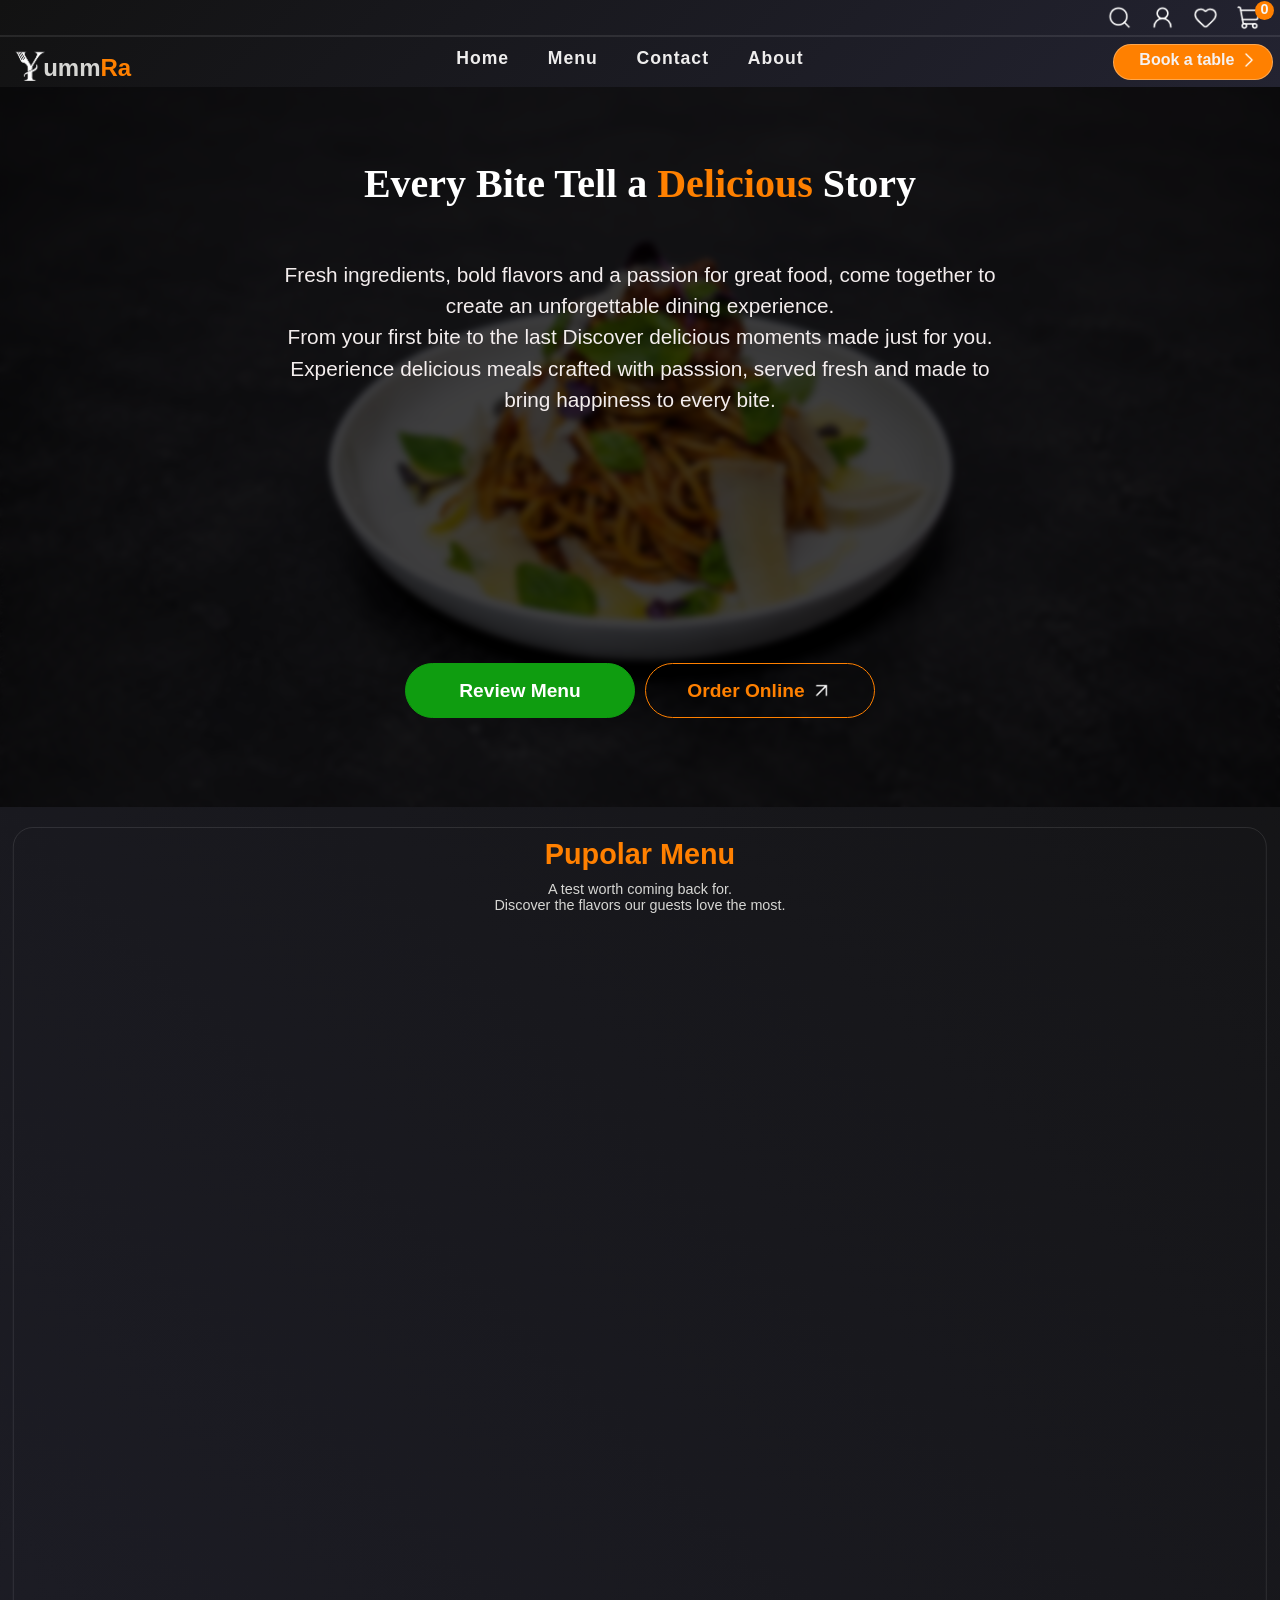
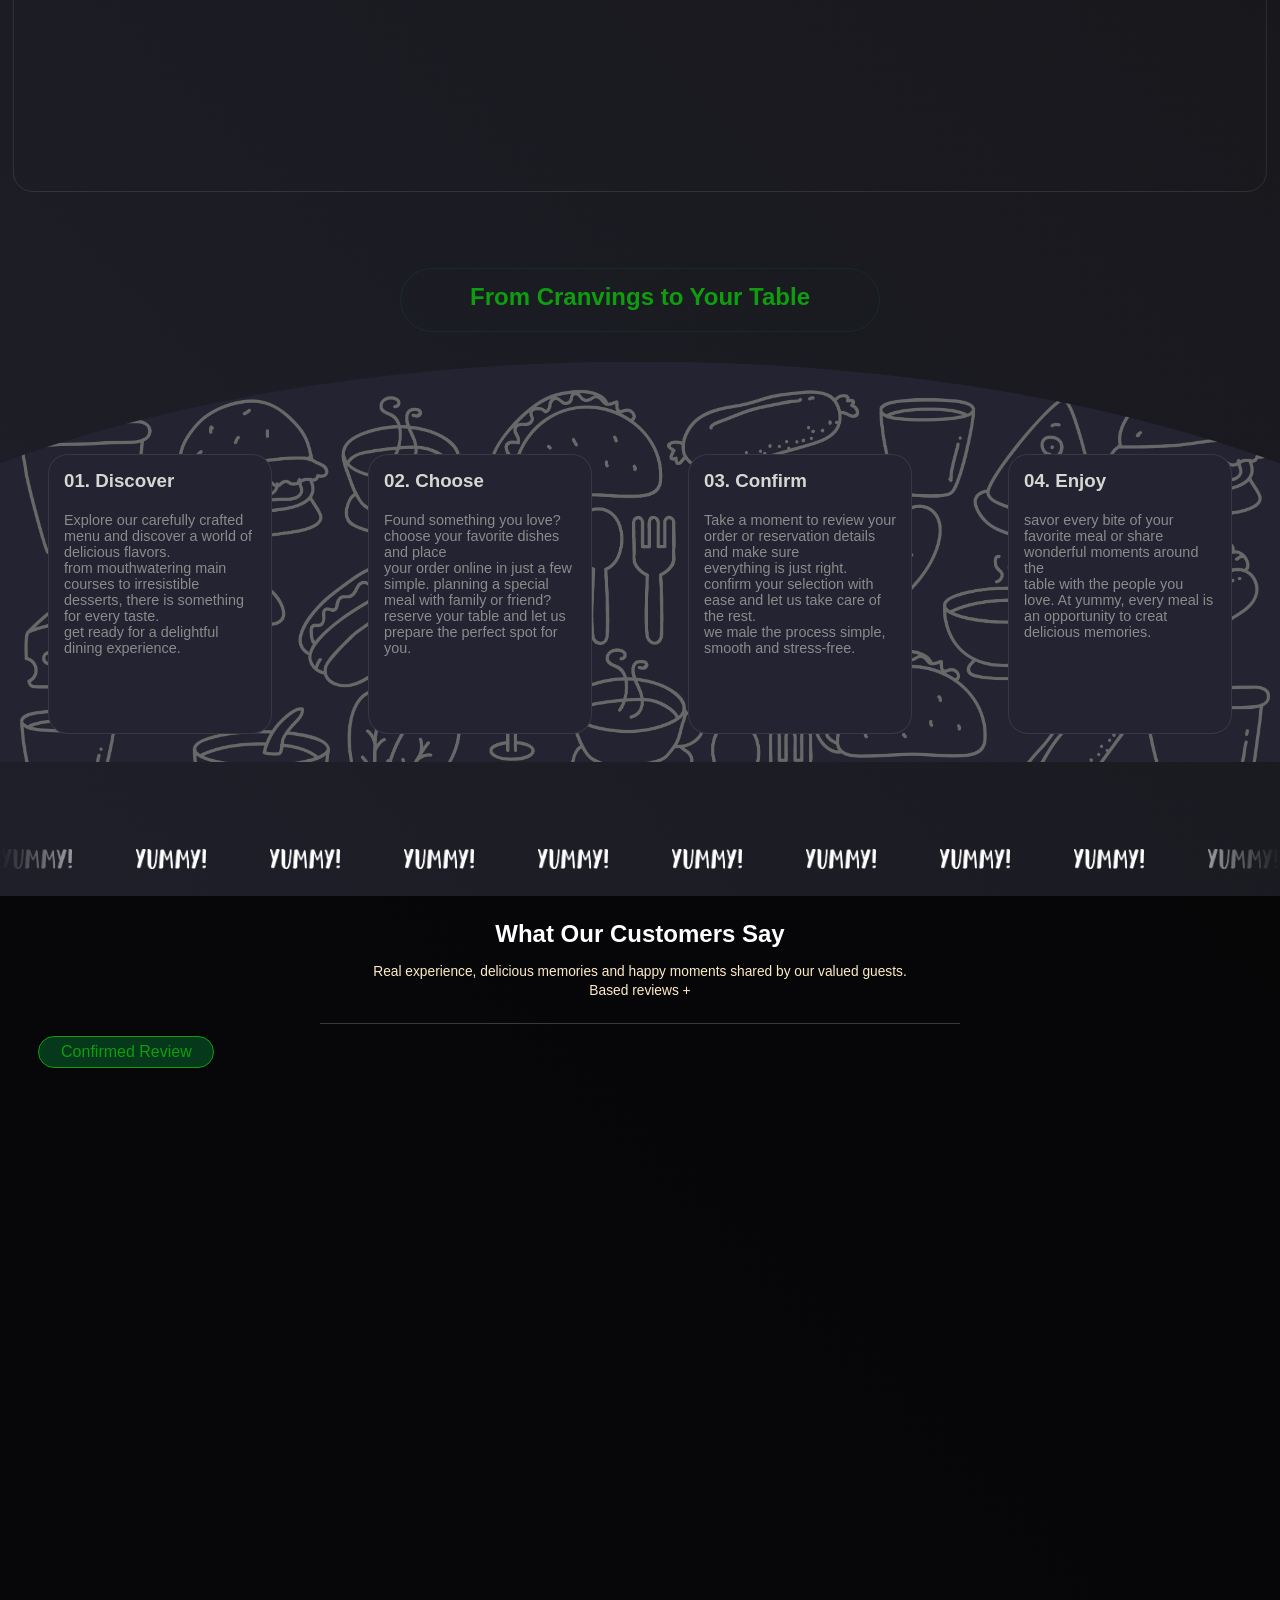
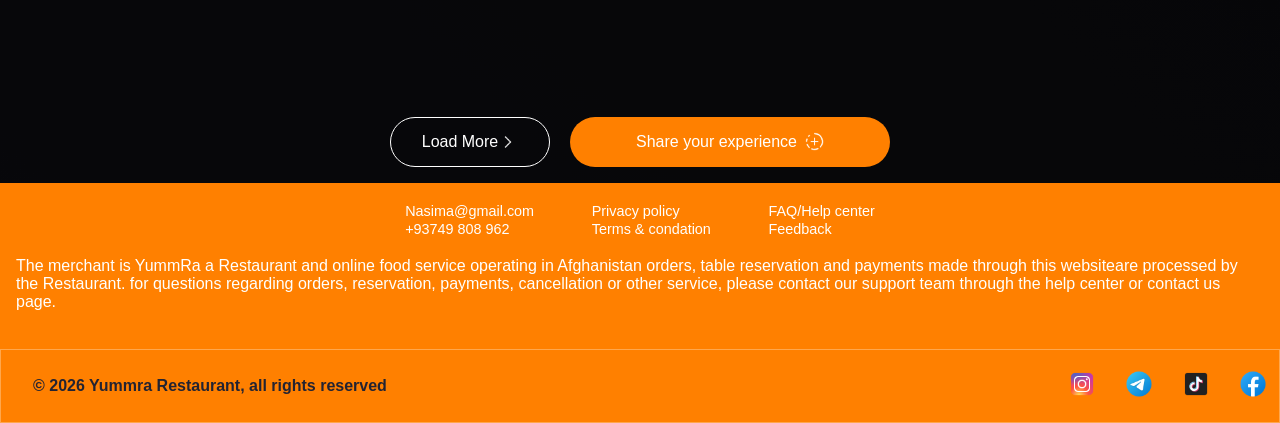
==== commit e4a65026: "change html" ====
--- a/index.html
+++ b/index.html
@@ -5,7 +5,7 @@
     <meta name="viewport" content="width=device-width, initial-scale=1.0">
     <link rel="stylesheet" href="style.css">
     <link rel="icon" type="image/png" href="foods images/y.png">
-    <title>Yummra Restaurant</title>
+    <title>Yummra Restaurant aaaa</title>
 </head>
 <body>
     <header id="head">
--- a/style.css
+++ b/style.css
@@ -936,157 +936,6 @@
 #about-content .about-para span {
     color: var(--orange);
 }
-
-#contact-page .contact-box {
-    width: 100%;
-    height: auto;
-    min-width: 70dvh;
-    display: grid;
-    grid-template-columns: 2fr 1fr;
-    margin-top: 90px;
-    padding: 1em;
-}
-#contact-page .visit-one-cart {
-    width: 100%;
-    border-radius: 30px;
-    border: 1px solid rgba(0, 255, 100, 0.12);
-    height: 73dvh;
-    margin: 0.7em auto;
-    display: flex;
-    flex-direction: column;
-    padding: 0.8em;
-    font-family: Arial, Helvetica, sans-serif;
-}
-#contact-page .visit-title {
-    background-color: #1d1d27;
-    border-radius: 20px;
-    height: 7em;
-    font-size: 0.9em;
-    padding: 0.7em 1em;
-    cursor: default;
-}
-#contact-page .visit-title span {
-    color: #088608;
-    font-size: 0.8em;
-    margin-left: 12px;
-}
-#contact-page .visit-title h2 {
-    color: #d6d6d3;
-    margin-top: 2px;
-}
-#contact-page .visit-title p {
-    color: #7a7a7a;
-    font-size: 0.9em;
-}
-
-#contact-page .visit-cart {
-    border-bottom: 1px solid rgba(0, 255, 100, 0.12);
-    width: 90%;
-    color: #8b8b8b;
-    display: flex;
-    align-items: start;
-    margin: 0.5em auto;
-    cursor: default;
-}
-#contact-page .visit-cart .cart-para {
-    margin-left: 1.1em;
-    padding: 5px 0;
-    font-family: Verdana, Geneva, Tahoma, sans-serif;
-}
-#contact-page .visit-cart .cart-para h3 {
-    color: #057905;
-    font-size: 1.1em;
-}
-
-#contact-page .visit-cart .cart-para p {
-    color: #b3a9a9;
-    font-size: 0.8em;
-    margin-top: 4px;
-}
-#contact-page .visit-cart img {
-    filter: invert(1);
-}
-
-#contact-page form {
-    width:90%;
-    height: 73dvh;
-    background-color: #1b1b27;
-    border-radius: 30px;
-    border: 1px solid rgba(255, 255, 255, 0.09);
-    margin: 0.7em auto;
-    display: flex;
-    flex-direction: column;
-    align-items: center;
-    font-family: Arial, Helvetica, sans-serif;
-}
-#contact-page form h2 {
-    margin-top: 1em;
-    color: var(--green);
-    cursor: default;
-}
-
-#contact-page form .inputs {
-    display: flex;
-    flex-direction: column;
-    margin-top: 4%;
-    width: 100%;
-    height: 100%;
-    align-items: center;
-    justify-content: center;
-}
-#contact-page .inputs input, select, textarea {
-    width: 90%;
-    height: 3em;
-    border-radius: 10px;
-    border: 1px solid rgba(255, 255, 255, 0.09);
-    background-color: inherit;
-    padding: 0.5em;
-    margin: 0.3em auto;
-    font-size: 1em;
-    color: var(--smoke);
-}
-#contact-page .inputs input:focus {
-    outline: 1px solid var(--green);
-}
-#contact-page .inputs textarea:focus {
-    outline: 1px solid var(--green);
-}
-
-#contact-page .inputs option {
-    color: var(--meshki2);
-}
-#contact-page .inputs select {
-    outline: none;
-    color: var(--smoke);
-}
-#contact-page .inputs textarea {
-    height: 8em;
-}
-#contact-page .inputs button {
-    width: 90%;
-    height: 3.8em;
-    background-color: var(--green);
-    color: var(--smoke);
-    font-size: 1.3em;
-    display: flex;
-    align-items: center;
-    justify-content: center;
-    border: none;
-    border-radius: 20px;
-    margin: 0.5em auto;
-    cursor: pointer;
-    transition: 0.4s;
-}
-#contact-page .inputs button:hover {
-    background-color: inherit;
-    border: 1px solid var(--green);
-    color: var(--green);
-}
-#contact-page .inputs button img {
-    filter: invert(1);
-    margin-right: 6px;
-}
-
 /*privacy policy css*/
 #privacy-policy {
     width: 100%;
@@ -1294,21 +1143,27 @@
 
 #FAQ .faq-para {
      position: absolute;
-     top: calc(100% + 5px);
+     top: 100%;
      left: 50%;
      background: rgba(0, 0, 0, 0.6);
      backdrop-filter: blur(10px);
      width: 70%;
      z-index: 5;
-     height: auto;
+     font-size: 1em;
+     height: 50px;
+     display: flex;
+     font-family: 'Gill Sans', 'Gill Sans MT', Calibri, 'Trebuchet MS', sans-serif;
+     align-items: center;
+     justify-content: center;
      border-radius: 10px;
      cursor: default;
      transform: translate(-50%, 0);
      padding: 0.6em;
      opacity: 0;
      visibility: hidden;
-}
-#FAQ .faq-para.active {
+     transition: 0.4s;
+}
+#FAQ .faq-para.show {
     opacity: 1;
     visibility: visible;
 }
@@ -1320,6 +1175,8 @@
 }
 #FAQ .faq-para p span {
     color: var(--orange);
+    font-size: 1.2em;
+    font-weight: bold;
 }
 /*feedback page*/
 #feedback {
@@ -2016,9 +1873,8 @@
     font-family: Arial, Helvetica, sans-serif;
 }
 #shopCart .cart-title>img {
-    margin-left: 5em;
-}
-
+    margin-left: 2.6em;
+}
 #shopCart .cart-title .cart-head {
     margin-left: 0.1em;
     display: flex;
@@ -2030,8 +1886,8 @@
     margin-left: 1em;
     background-color: var(--green);
     border-radius: 50%;
-    width: 40px;
-    height: 40px;
+    width: 30px;
+    height: 30px;
     display: flex;
     align-items: center;
     justify-content: center;
@@ -2114,7 +1970,7 @@
     color: var(--smoke);
     cursor: default;
 }
-#shopCart .fill-shop {
+/*#shopCart .fill-shop {
     width: 90%;
     height: auto;
     min-height: 60dvh;
@@ -2274,8 +2130,172 @@
 #shopCart .fill-shop .checkout button img {
     filter: invert(1);
     margin-left: 1em;
-}
+}/*
 /* sign menu*/
+
+.fill-shop .checkout {
+    width: 500px;
+    height: auto;
+    display: flex;
+    margin: 1em auto;
+    position: relative;
+    top: 90%;
+    right: -25%;
+    display: flex;
+    align-items: center;
+    justify-content: center;
+    font-family: sans-serif;
+}
+.fill-shop .checkout p {
+    font-size: 1.3rem;
+    color: var(--smoke);
+    margin-right: 1.2em;
+}
+
+.fill-shop .checkout #checkoutBtn {
+    width: 240px;
+    height: 50px;
+    border-radius: 30px;
+    border: none;
+    font-size: 1.2em;
+    display: flex;
+    align-items: center;
+    justify-content: center;
+    padding: 10px;
+    color: var(--smoke);
+    background-color: var(--green);
+    transition: 0.4s;
+    cursor: pointer;
+}
+.fill-shop .checkout #checkoutBtn img {
+    filter: invert(1);
+    margin-left: 7px;
+}
+.fill-shop {
+    width: 100%;
+    height: auto;
+    display: flex;
+    flex-direction: column;
+    padding: 0.6em;
+    position: relative;
+}
+.fill-shop .shop-food {
+    width: 100%;
+    min-height: 400px;
+    height: auto;
+    display: flex;
+    flex-direction: column;
+    font-family: Verdana, Geneva, Tahoma, sans-serif;
+}
+.fill-shop .shop-food .one-food {
+    width: 100%;
+    height: 120px;
+    border-radius: 10px;
+    border-bottom: 1px solid rgba(0, 255, 100, 0.2);
+    display: flex;
+    align-items: center;
+    margin: 0.6em auto;
+    transition: all 0.4s ease;
+    padding: 8px;
+}
+.fill-shop .shop-food .one-food:hover {
+    box-shadow:  0 6px 10px rgba(0, 255, 100, 0.15);
+    transform: translateY(-3px);
+}
+
+.one-food .image {
+    width: 200px;
+    height: 100%;
+        border-radius: 10px;
+        position: relative;
+}
+.one-food .image img {
+    object-fit: cover;
+    width: 100%;
+    height: 100%;
+    border-radius: 10px;
+}
+.one-food .image .food-span {
+    position: absolute;
+    bottom: 0;
+    left: 0;
+    width: 100%;
+    height: 30px;
+    background: rgba(0, 0, 0, 0.5);
+    backdrop-filter: blur(4px);
+    border-bottom-left-radius: 10px;
+    border-bottom-right-radius: 10px;
+    display: flex;
+    align-items: center;
+    justify-content: center;
+}
+.one-food .image .food-span span {
+    color: var(--smoke);
+    font-family: 'Segoe UI', Tahoma, Geneva, Verdana, sans-serif;
+    font-size: 1.1em;
+    font-weight: 600;
+}
+.one-food .all-one-food {
+    width: 100%;
+    height: 100%;
+    display: flex;
+    align-items: end;
+    justify-content: space-between;
+    margin-left: 0.6em;
+}
+.one-food .all-one-food .price, .quantity, .total, .delet {
+    width: fit-content;
+    height: auto;
+}
+.one-food .all-one-food .quantity {
+    display: flex;
+    gap: 1em;
+}
+.one-food .all-one-food .quantity span {
+    color: var(--green);
+    align-self: flex-end;
+    font-size: 1.3em;
+}
+
+.one-food .all-one-food .quantity button {
+    width: 35px;
+    height: 35px;
+    cursor: pointer;
+    border-radius: 4px;
+    border: none;
+    background: rgba(0, 255, 100, 0.4);
+    font-size: 1.6em;
+    color: var(--smoke);
+}
+.one-food .all-one-food .quantity button:active {
+    background-color: rgba(0, 255, 100, 0.2);
+}
+.one-food .all-one-food p span {
+    font-size: 1.2em;
+    color: var(--green);
+    font-weight: 600;
+}
+.one-food .all-one-food .delet img {
+  filter: invert(1);
+  cursor: pointer;
+  transition: 0.4s;
+}
+.one-food .all-one-food .delet img:hover {
+    transform: scale(1.2) rotate(-13deg);
+}
+.one-food .all-one-food .total {
+    width: 100px;
+    height: 40px;
+    border-radius: 30px;
+    background: rgba(0, 255, 100, 0.08);
+    display: flex;
+    align-items: center;
+    justify-content: center;
+}
+
+
+
+
 .user-sign {
     position: absolute;
     top: calc(100% + 10px);
@@ -2306,7 +2326,6 @@
     margin-bottom: 1em;
     margin-top: 0.4em;
 }
-
 .user-sign button {
     width: 100%;
     height: 50px;
@@ -3626,7 +3645,7 @@
 /*check out form*/
 .check-out-form {
     width: 80%;
-    height: 93%;
+    height: 600px;
     position: fixed;
     top: 3%;
     left: 50%;
@@ -3636,13 +3655,13 @@
     border-radius: 10px;
     display: grid;
     grid-template-columns: 1fr 1.4fr;
+    box-shadow: -6px 6px 10px rgba(0, 0, 0, 0.15);
+    border: 4px dashed var(--orange);
     display: none;
 }
 .check-out-form .check-order {
     width: 100%;
-    height: auto;
-    min-height: 50vh;
-    background-color: #ffcf6d;
+    height: 80%;
     position: relative;
     display: flex;
     justify-content: space-between;
@@ -3653,8 +3672,8 @@
 }
 .check-order>button {
     position: absolute;
-    top: -2%;
-    left: -9%;
+    top: -1%;
+    left: -15%;
     width: 50px;
     height: 50px;
     border: none;
@@ -3714,7 +3733,7 @@
     align-items: end;
 }
 .check-scroll .food-imgs .check-img {
-    width: 8em;
+    width: 7em;
     position: relative;
     height: 5em;
 }
@@ -3725,7 +3744,7 @@
 }
 .check-scroll .check-food-name {
     margin-left: 10px;
-    margin-bottom: 5px;
+    margin-bottom: 1.3em;
 }
 .check-scroll .check-quant {
     position: relative;
@@ -3772,7 +3791,7 @@
 .check-information {
     width: 100%;
     height: auto;
-    padding: 0.8em;
+    padding: 0.7em;
     display: flex;
     flex-direction: column;
     font-family: 'Gill Sans', 'Gill Sans MT', Calibri, 'Trebuchet MS', sans-serif;
@@ -3839,7 +3858,7 @@
 }
 .check-method-way .method-delivery {
     width: 100%;
-    height: 4em;
+    height: 2.3em;
     padding: 5px;
     display: flex;
     align-items: center;
@@ -3939,7 +3958,7 @@
 }
 .check-payment .payment-method-way .payments-method {
     width: 100%;
-    height: 4em;
+    height: 2.3em;
     border-radius: 10px;
     padding: 5px;
     align-items: center;
@@ -3970,6 +3989,7 @@
 .additional .additional-head {
     display: flex;
     align-items: end;
+    margin-bottom: 5px;
 }
 .additional .additional-head img {
     width: 23px;
@@ -4126,7 +4146,282 @@
     border-top: 1px solid rgba(255, 165, 0, 0.15);
     padding-top: 0.5rem;
 }
-
+/* ===== Contact Section - Modern & Responsive ===== */
+#contact-page {
+    padding: 4rem 1rem;
+    max-width: 1200px;
+    margin: 0 auto;
+    background: #f8f9fa;
+}
+
+.contact-box {
+    background: #ffffff;
+    border-radius: 24px;
+    padding: 3rem 2rem;
+    box-shadow: 0 25px 50px rgba(0, 0, 0, 0.08);
+    display: grid;
+    grid-template-columns: 1fr 1fr;
+    gap: 2rem;
+}
+
+.visit-one-cart {
+    display: flex;
+    flex-direction: column;
+    gap: 1.5rem;
+}
+
+.visit-title span {
+    display: inline-block;
+    font-size: 0.85rem;
+    text-transform: uppercase;
+    letter-spacing: 1px;
+    color: #e67e22;
+    font-weight: 700;
+    margin-bottom: 0.5rem;
+}
+
+.visit-title h2 {
+    font-size: 2rem;
+    margin: 0 0 1rem;
+    color: #111;
+    font-weight: 700;
+}
+
+.visit-title p {
+    margin: 0;
+    color: #6b7280;
+    font-size: 1rem;
+    line-height: 1.6;
+}
+
+.visit-cart {
+    display: flex;
+    gap: 1rem;
+    align-items: flex-start;
+    padding: 1rem;
+    background: #f3f4f6;
+    border-radius: 12px;
+    transition: all 0.2s ease;
+}
+
+.visit-cart:hover {
+    background: #f9fafb;
+    transform: translateY(-3px);
+    box-shadow: 0 8px 20px rgba(0, 0, 0, 0.05);
+}
+
+.visit-cart img {
+    width: 30px;
+    height: 30px;
+    flex-shrink: 0;
+    border-radius: 8px;
+    object-fit: cover;
+}
+
+.cart-para h3 {
+    margin: 0 0 0.25rem;
+    font-size: 1rem;
+    color: #111;
+    font-weight: 600;
+}
+
+.cart-para p {
+    margin: 0 0 0.25rem;
+    font-size: 0.9rem;
+    color: #1f2937;
+}
+
+.short-para {
+    margin: 0 !important;
+    font-size: 0.8rem;
+    color: #6b7280;
+}
+
+.visit-cart-form {
+    background: #1f2937;
+    border-radius: 20px;
+    padding: 2rem;
+    color: #fff;
+}
+
+.visit-cart-form h2 {
+    margin: 0 0 1.5rem;
+    font-size: 1.75rem;
+    color: #fff;
+}
+
+.visit-cart-form form {
+    display: flex;
+    flex-direction: column;
+    gap: 1rem;
+}
+
+.visit-cart-form .inputs {
+    display: flex;
+    flex-direction: column;
+    gap: 1rem;
+}
+
+.visit-cart-form input,
+.visit-cart-form select,
+.visit-cart-form textarea {
+    width: 100%;
+    padding: 1rem;
+    border: 1px solid #374151;
+    border-radius: 10px;
+    background: #374151;
+    color: #fff;
+    font-size: 1rem;
+    font-family: inherit;
+    transition: all 0.2s ease;
+    box-sizing: border-box;
+}
+
+.visit-cart-form input::placeholder,
+.visit-cart-form textarea::placeholder {
+    color: #9ca3af;
+}
+
+.visit-cart-form input:focus,
+.visit-cart-form select:focus,
+.visit-cart-form textarea:focus {
+    outline: none;
+    border-color: #e67e22;
+    background: #4b5563;
+}
+
+.visit-cart-form textarea {
+    resize: vertical;
+    min-height: 120px;
+}
+
+#visit-form {
+    width: 100%;
+    padding: 1rem;
+    border: none;
+    border-radius: 10px;
+    background: #e67e22;
+    color: #fff;
+    font-size: 1rem;
+    font-weight: 700;
+    cursor: pointer;
+    display: flex;
+    align-items: center;
+    justify-content: center;
+    gap: 0.5rem;
+    margin-top: 0.5rem;
+    transition: all 0.2s ease;
+}
+
+#visit-form:hover {
+    background: #d66e1e;
+    transform: translateY(-2px);
+}
+
+#visit-form img {
+    width: 20px;
+    height: 20px;
+    filter: invert(1);
+}
+
+/* ===== Breakpoints ===== */
+/* 1044px */
+@media (max-width: 1044px) {
+    #contact-page {
+        padding: 3rem 1.5rem;
+    }
+    .contact-box {
+        padding: 2.5rem 1.5rem;
+    }
+    .visit-title h2 {
+        font-size: 1.75rem;
+    }
+    .visit-cart-form {
+        padding: 1.75rem 1.5rem;
+    }
+}
+
+/* 960px */
+@media (max-width: 960px) {
+    .contact-box {
+        grid-template-columns: 1fr;
+        padding: 2rem 1.5rem;
+    }
+    .visit-one-cart {
+        order: 2;
+    }
+    .visit-cart-form {
+        order: 1;
+    }
+}
+
+/* 768px */
+@media (max-width: 768px) {
+    #contact-page {
+        padding: 2rem 1rem;
+    }
+    .contact-box {
+        padding: 2rem 1rem;
+        border-radius: 16px;
+    }
+    .visit-title h2 {
+        font-size: 1.5rem;
+    }
+    .visit-cart {
+        padding: 0.75rem;
+        gap: 0.75rem;
+    }
+    .visit-cart img {
+        width: 35px;
+        height: 35px;
+    }
+    .visit-cart-form {
+        padding: 1.5rem 1rem;
+    }
+    .visit-cart-form h2 {
+        font-size: 1.5rem;
+    }
+}
+
+/* 480px */
+@media (max-width: 480px) {
+    .contact-box {
+        padding: 1.5rem 1rem;
+    }
+    .visit-title h2 {
+        font-size: 1.35rem;
+    }
+    .visit-title span {
+        font-size: 0.75rem;
+    }
+    .visit-cart img {
+        width: 30px;
+        height: 30px;
+    }
+    .cart-para h3 {
+        font-size: 0.9rem;
+    }
+    .cart-para p,
+    .short-para {
+        font-size: 0.8rem;
+    }
+    .visit-cart-form {
+        padding: 1.25rem 1rem;
+    }
+    .visit-cart-form h2 {
+        font-size: 1.3rem;
+    }
+    .visit-cart-form input,
+    .visit-cart-form select,
+    .visit-cart-form textarea {
+        padding: 0.85rem;
+        font-size: 0.9rem;
+    }
+    #visit-form {
+        padding: 0.85rem;
+        font-size: 0.9rem;
+    }
+}
 @media (max-width: 1044px) {
     .nav-menu.show {
         display: block;
@@ -4931,30 +5226,116 @@
 #about-content .about-para p {
     font-size: 0.93em;
 }
-
-
-
-
-
-
-
-
-
-
-
-
-
-
-
-
-
-
-
-
-
-
-
-
+#foodMenu .menu-navbar {
+    height: 40px;
+}
+#foodMenu .not {
+    display: none;
+}
+#foodMenu .category {
+    width: 140px;
+    height: 35px;
+    padding-top: 0.5em;
+    background-color: transparent;
+    border-radius: 5px;
+}
+#foodMenu .category .link {
+    background-color: transparent;
+    font-size: 0.6em;
+    height: 30px;
+}
+#foodMenu .menu-category {
+    display: flex;
+   justify-content: right;
+   margin-left: 2.1em;
+}
+#foodMenu .menu-navbar button {
+    position: absolute;
+    top: 1.2em;
+    left: -0.2em;
+}
+#foodMenu {
+    margin-top: 87px;
+    padding: 0 0.3em;
+}
+#foodMenu .menu-content {
+    width: 100%;
+    height: auto;
+    min-height: 60dvh;
+    display: grid;
+    grid-template-columns: 1fr 1fr;
+    place-items: center;
+}
+#foodMenu .menu-search #foodGift {
+    width: 60px;
+    height: 30px;
+    font-size: 0.83em;
+    margin-right: -1.3em;
+}
+#foodMenu .menu-search #foodGift img {
+  width: 17px;
+}
+#foodMenu .menu-head h2 {
+  font-size: 1.5em;
+  margin-left: -0.3em;
+}
+#foodSearch {
+    margin-right: 0;
+}
+#foodSearch img {
+    width: 17px;
+}
+.menu-search.active #food-search {
+    width: 150px;
+    height: 30px;
+}
+#food-search {
+    margin-right: 0;
+}
+#foodMenu .food-cart {
+    width: 170px;
+    height: 230px;
+    border-radius: 7px;
+    margin: 10px auto;
+}
+#foodMenu .food-cart .food-img {
+    width: 100%;
+    height: 60%;
+}
+#foodMenu .food-img .food-cost {
+    width: 70px;
+    height: 30px;
+    font-size: 1em;
+}
+#foodMenu .food-info {
+    padding: 5px;
+}
+#foodMenu .food-info h3 {
+    font-size: 0.9em;
+}
+#foodMenu .food-info p {
+   font-size: 0.75em;
+   margin-top: 0;
+}
+#foodMenu .food-btns button {
+    height: 30px;
+    margin: 0 2px;
+}
+#foodMenu .food-order {
+    width: 177px;
+    font-size: 1em;
+    padding: 4px;
+}
+#foodMenu .food-order img {
+    width: 17px;
+}
+#foodMenu .food-add {
+    width: 60px;
+    border: none;
+}
+#foodMenu .food-add img {
+    width: 22px;
+}
 }
 @media (max-width: 480px) {
 .hero .hero-texts .hero-btn {
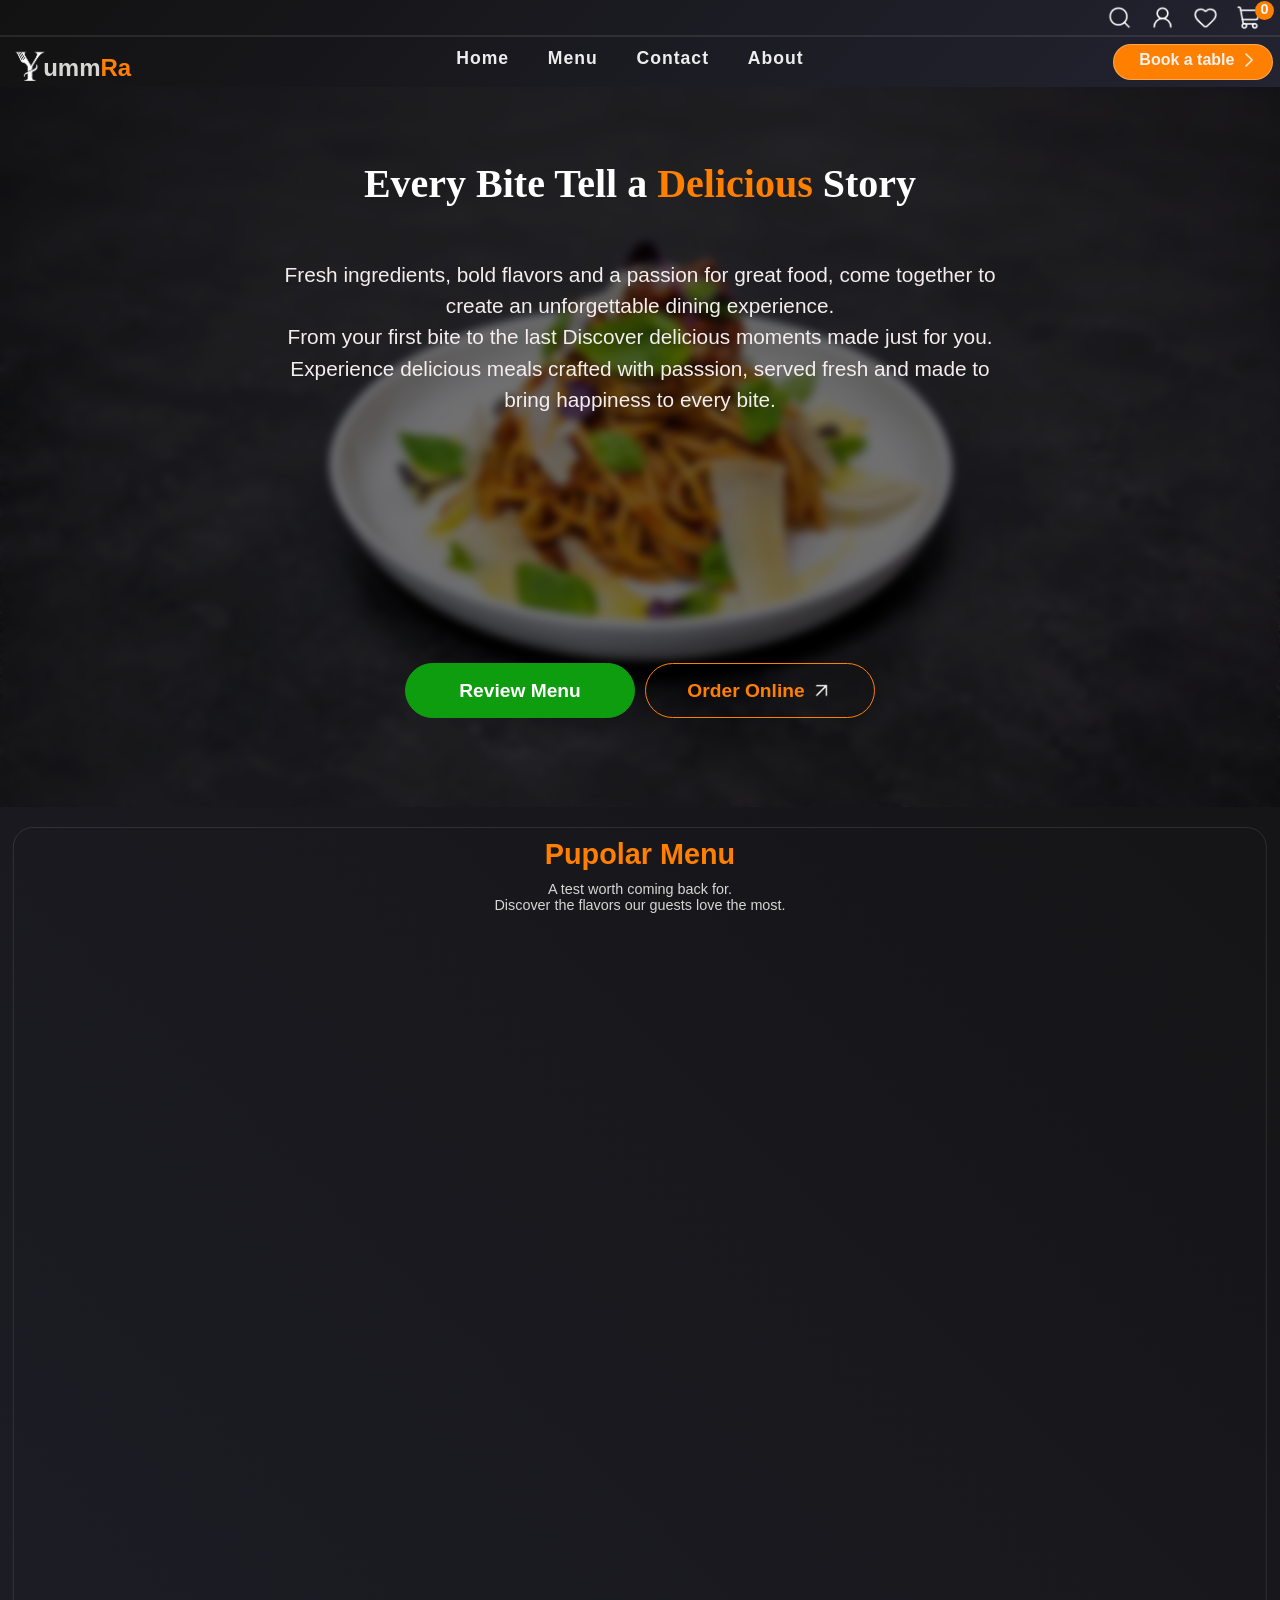
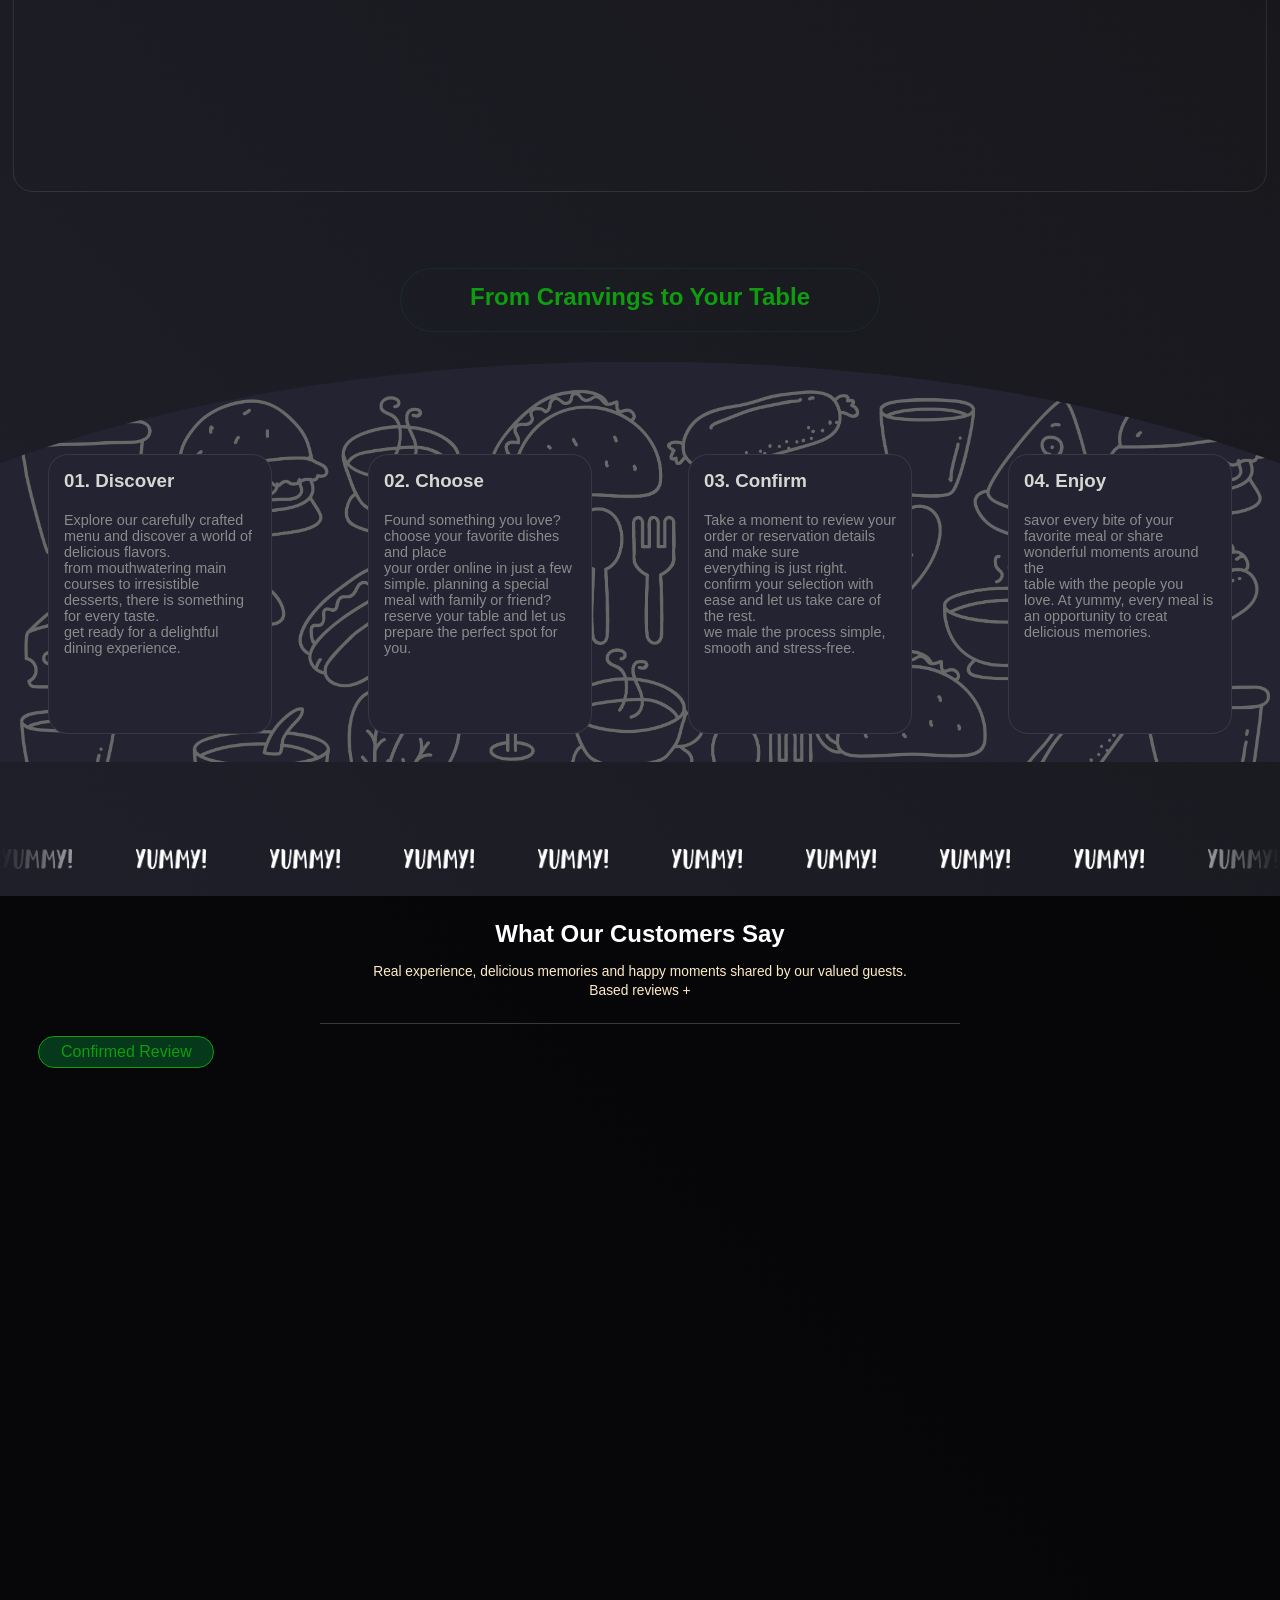
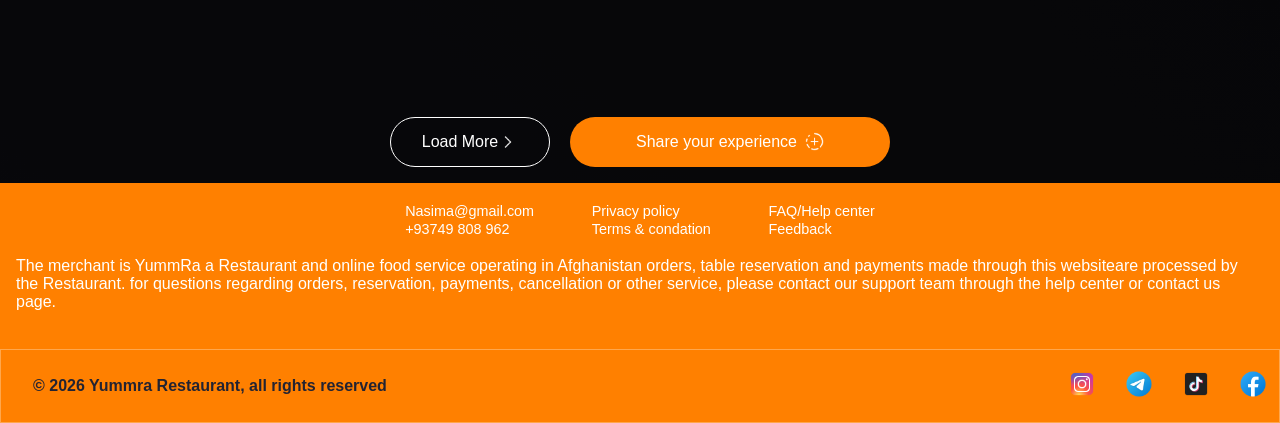
==== commit ef25c33e: "add order form" ====
--- a/index.html
+++ b/index.html
@@ -5,7 +5,7 @@
     <meta name="viewport" content="width=device-width, initial-scale=1.0">
     <link rel="stylesheet" href="style.css">
     <link rel="icon" type="image/png" href="foods images/y.png">
-    <title>Yummra Restaurant aaaa</title>
+    <title>Yummra Restaurant</title>
 </head>
 <body>
     <header id="head">
@@ -77,7 +77,7 @@
                         </span>
                         <div class="cart">
                             <div class="cart-img">
-                                <img src="foods images/rice2.jpg" alt="spagetti">
+                                <img src="foods images/rice2.webp" alt="spagetti">
                                 <div class="img-lable">10% OFF</div>
                             </div>
                             <div class="cart-info">
@@ -107,7 +107,7 @@
                         </span>
                         <div class="cart">
                             <div class="cart-img">
-                                <img src="foods images/rice6.jpg" alt="spagetti">
+                                <img src="foods images/meet.webp" alt="spagetti">
                                 <div class="img-lable">10% OFF</div>
                             </div>
                             <div class="cart-info">
@@ -167,7 +167,7 @@
                         </span>
                         <div class="cart">
                             <div class="cart-img">
-                                <img src="foods images/2.jpg" alt="sandwich">
+                                <img src="foods images/2.webp" alt="sandwich">
                                 <div class="img-lable">10% OFF</div>
                             </div>
                             <div class="cart-info">
@@ -197,7 +197,7 @@
                         </span>
                         <div class="cart">
                             <div class="cart-img">
-                                <img src="foods images/3.jpg" alt="food">
+                                <img src="foods images/5.webp" alt="food">
                                 <div class="img-lable">10% OFF</div>
                             </div>
                             <div class="cart-info">
@@ -227,7 +227,7 @@
                         </span>
                         <div class="cart">
                             <div class="cart-img">
-                                <img src="foods images/4.jpg" alt="sandwich">
+                                <img src="foods images/3.jpg" alt="sandwich">
                                 <div class="img-lable">15% OFF</div>
                             </div>
                             <div class="cart-info">
@@ -257,7 +257,7 @@
                         </span>
                         <div class="cart">
                             <div class="cart-img">
-                                <img src="foods images/5.jpg" alt="pizza">
+                                <img src="foods images/pizza6.jpg" alt="pizza">
                                 <div class="img-lable">5% OFF</div>
                             </div>
                             <div class="cart-info">
@@ -287,7 +287,7 @@
                         </span>
                         <div class="cart">
                             <div class="cart-img">
-                                <img src="foods images/9.jpg" alt="drink">
+                                <img src="foods images/hot1.jpg" alt="drink">
                                 <div class="img-lable">20% OFF</div>
                             </div>
                             <div class="cart-info">
@@ -384,7 +384,7 @@
                     </div>
                     <div class="one-cart">
                          <div class="top-cart">
-                             <img src="foods images/girl (1).jpg">
+                             <img src="foods images/girl (1).webp">
                              <div class="proof-info">
                                 <p>profile name</p>
                                 <div class="proof-stars">
--- a/style.css
+++ b/style.css
@@ -176,7 +176,7 @@
     margin-top: 87px;
     width: 100%;
     min-height: 80vh;
-    background-image: url("foods images/pasts banar.png");
+    background-image: url("foods images/pasts banar.webp");
     background-size: cover;
     background-repeat: no-repeat;
     background-position: 0 50%;
@@ -187,8 +187,8 @@
     inset: 0;
     width: 100%;
     height: 100%;
-    background: rgba(0, 0, 0, 0.75);
-    backdrop-filter: blur(3px);
+    background: rgba(0, 0, 0, 0.55);
+    backdrop-filter: blur(4px);
 }
 #home .hero {
     width: 100%;
@@ -1150,7 +1150,8 @@
      width: 70%;
      z-index: 5;
      font-size: 1em;
-     height: 50px;
+     min-height: 50px;
+     height: auto;
      display: flex;
      font-family: 'Gill Sans', 'Gill Sans MT', Calibri, 'Trebuchet MS', sans-serif;
      align-items: center;
@@ -2179,121 +2180,6 @@
     padding: 0.6em;
     position: relative;
 }
-.fill-shop .shop-food {
-    width: 100%;
-    min-height: 400px;
-    height: auto;
-    display: flex;
-    flex-direction: column;
-    font-family: Verdana, Geneva, Tahoma, sans-serif;
-}
-.fill-shop .shop-food .one-food {
-    width: 100%;
-    height: 120px;
-    border-radius: 10px;
-    border-bottom: 1px solid rgba(0, 255, 100, 0.2);
-    display: flex;
-    align-items: center;
-    margin: 0.6em auto;
-    transition: all 0.4s ease;
-    padding: 8px;
-}
-.fill-shop .shop-food .one-food:hover {
-    box-shadow:  0 6px 10px rgba(0, 255, 100, 0.15);
-    transform: translateY(-3px);
-}
-
-.one-food .image {
-    width: 200px;
-    height: 100%;
-        border-radius: 10px;
-        position: relative;
-}
-.one-food .image img {
-    object-fit: cover;
-    width: 100%;
-    height: 100%;
-    border-radius: 10px;
-}
-.one-food .image .food-span {
-    position: absolute;
-    bottom: 0;
-    left: 0;
-    width: 100%;
-    height: 30px;
-    background: rgba(0, 0, 0, 0.5);
-    backdrop-filter: blur(4px);
-    border-bottom-left-radius: 10px;
-    border-bottom-right-radius: 10px;
-    display: flex;
-    align-items: center;
-    justify-content: center;
-}
-.one-food .image .food-span span {
-    color: var(--smoke);
-    font-family: 'Segoe UI', Tahoma, Geneva, Verdana, sans-serif;
-    font-size: 1.1em;
-    font-weight: 600;
-}
-.one-food .all-one-food {
-    width: 100%;
-    height: 100%;
-    display: flex;
-    align-items: end;
-    justify-content: space-between;
-    margin-left: 0.6em;
-}
-.one-food .all-one-food .price, .quantity, .total, .delet {
-    width: fit-content;
-    height: auto;
-}
-.one-food .all-one-food .quantity {
-    display: flex;
-    gap: 1em;
-}
-.one-food .all-one-food .quantity span {
-    color: var(--green);
-    align-self: flex-end;
-    font-size: 1.3em;
-}
-
-.one-food .all-one-food .quantity button {
-    width: 35px;
-    height: 35px;
-    cursor: pointer;
-    border-radius: 4px;
-    border: none;
-    background: rgba(0, 255, 100, 0.4);
-    font-size: 1.6em;
-    color: var(--smoke);
-}
-.one-food .all-one-food .quantity button:active {
-    background-color: rgba(0, 255, 100, 0.2);
-}
-.one-food .all-one-food p span {
-    font-size: 1.2em;
-    color: var(--green);
-    font-weight: 600;
-}
-.one-food .all-one-food .delet img {
-  filter: invert(1);
-  cursor: pointer;
-  transition: 0.4s;
-}
-.one-food .all-one-food .delet img:hover {
-    transform: scale(1.2) rotate(-13deg);
-}
-.one-food .all-one-food .total {
-    width: 100px;
-    height: 40px;
-    border-radius: 30px;
-    background: rgba(0, 255, 100, 0.08);
-    display: flex;
-    align-items: center;
-    justify-content: center;
-}
-
-
 
 
 .user-sign {
@@ -2313,6 +2199,7 @@
     display: none;
     transition: 0.3s;
     padding: 5px;
+    z-index: 100;
 }
 .user-sign.show {
     display: block;
@@ -2487,8 +2374,8 @@
     font-size: 2em;
     text-align: center;
     cursor: pointer;
-    right: -10%;
-    top: -10%;
+    right: -5%;
+    top: -12%;
     border: none;
 }
 /*Ai*/
@@ -3624,23 +3511,6 @@
     height: 8px;
     background: var(--orange);
     border-radius: 50%;
-}
-
-/* Responsive */
-@media (max-width: 768px) {
-    .reservation-wrapper {
-        flex-direction: column;
-    }
-    .reservation-image {
-        height: 200px;
-        order: -1;
-    }
-    .form-grid {
-        grid-template-columns: 1fr;
-    }
-    .reservation-form {
-        padding: 2rem 1.5rem;
-    }
 }
 /*check out form*/
 .check-out-form {
@@ -4152,6 +4022,7 @@
     max-width: 1200px;
     margin: 0 auto;
     background: #f8f9fa;
+    margin-top: 70px;
 }
 
 .contact-box {
@@ -4312,21 +4183,17 @@
     margin-top: 0.5rem;
     transition: all 0.2s ease;
 }
-
 #visit-form:hover {
     background: #d66e1e;
     transform: translateY(-2px);
 }
-
 #visit-form img {
     width: 20px;
     height: 20px;
     filter: invert(1);
 }
-
-/* ===== Breakpoints ===== */
-/* 1044px */
 @media (max-width: 1044px) {
+
     #contact-page {
         padding: 3rem 1.5rem;
     }
@@ -4339,90 +4206,6 @@
     .visit-cart-form {
         padding: 1.75rem 1.5rem;
     }
-}
-
-/* 960px */
-@media (max-width: 960px) {
-    .contact-box {
-        grid-template-columns: 1fr;
-        padding: 2rem 1.5rem;
-    }
-    .visit-one-cart {
-        order: 2;
-    }
-    .visit-cart-form {
-        order: 1;
-    }
-}
-
-/* 768px */
-@media (max-width: 768px) {
-    #contact-page {
-        padding: 2rem 1rem;
-    }
-    .contact-box {
-        padding: 2rem 1rem;
-        border-radius: 16px;
-    }
-    .visit-title h2 {
-        font-size: 1.5rem;
-    }
-    .visit-cart {
-        padding: 0.75rem;
-        gap: 0.75rem;
-    }
-    .visit-cart img {
-        width: 35px;
-        height: 35px;
-    }
-    .visit-cart-form {
-        padding: 1.5rem 1rem;
-    }
-    .visit-cart-form h2 {
-        font-size: 1.5rem;
-    }
-}
-
-/* 480px */
-@media (max-width: 480px) {
-    .contact-box {
-        padding: 1.5rem 1rem;
-    }
-    .visit-title h2 {
-        font-size: 1.35rem;
-    }
-    .visit-title span {
-        font-size: 0.75rem;
-    }
-    .visit-cart img {
-        width: 30px;
-        height: 30px;
-    }
-    .cart-para h3 {
-        font-size: 0.9rem;
-    }
-    .cart-para p,
-    .short-para {
-        font-size: 0.8rem;
-    }
-    .visit-cart-form {
-        padding: 1.25rem 1rem;
-    }
-    .visit-cart-form h2 {
-        font-size: 1.3rem;
-    }
-    .visit-cart-form input,
-    .visit-cart-form select,
-    .visit-cart-form textarea {
-        padding: 0.85rem;
-        font-size: 0.9rem;
-    }
-    #visit-form {
-        padding: 0.85rem;
-        font-size: 0.9rem;
-    }
-}
-@media (max-width: 1044px) {
     .nav-menu.show {
         display: block;
     }
@@ -4439,6 +4222,7 @@
         top: 37%;
         left: 0.7em;
         background-color: var(--meshki2);
+        box-shadow: 5px 5px 10px black;
     }
     .hero .hero-texts {
         width: 70%;
@@ -4580,7 +4364,7 @@
     top: 20%;
    }
    #shopCart .cart-title>img {
-    margin-left: 1em;
+    margin-left: 0.5em;
    }
     #FAQ {
         min-height: 570px;
@@ -4667,6 +4451,16 @@
 }
 }
 @media (max-width: 960px) {
+     .contact-box {
+        grid-template-columns: 1fr;
+        padding: 2rem 1.5rem;
+    }
+    .visit-one-cart {
+        order: 2;
+    }
+    .visit-cart-form {
+        order: 1;
+    }
     .hero .hero-texts{
         margin-top: 2em;
         width: 90%;
@@ -4890,8 +4684,36 @@
 #foodMenu .food-add img {
     width: 22px;
 }
-
-
+#shopCart .empty-shop {
+   width: 100%;
+   height: auto;
+   min-height: 500px; 
+   position: relative;
+   display: none;
+}
+#shopCart .empty-shop img {
+    position: absolute;
+}
+#shopCart .empty-shop #human {
+    top: 60%;
+    right: 10%;
+    transform: translateY(-50%);
+    width: 400px;
+    height: auto;
+    filter: drop-shadow(0 0 7px var(--light-meshki));
+}
+#shopCart .empty-shop #red {
+    display: none;
+}
+#shopCart .empty-shop p {
+    font-size: 1.4em;
+    position: absolute;
+    top: 30%;
+    left: 10%;
+    font-family: 'Segoe UI', Tahoma, Geneva, Verdana, sans-serif;
+    color: var(--smoke);
+    cursor: default;
+}
 
 
 
@@ -4899,6 +4721,58 @@
 
 }
 @media (max-width: 768px) {
+
+#shopCart .empty-shop #human {
+    top: 50%;
+    width: 400px;
+    
+}
+#shopCart .empty-shop #red {
+    display: none;
+}
+#shopCart .empty-shop p {
+    font-size: 1.3em;
+    position: absolute;
+    top: 10%;
+    left: 10%;
+}
+    .reservation-wrapper {
+        flex-direction: column;
+    }
+    .reservation-image {
+        height: 200px;
+        order: -1;
+    }
+    .form-grid {
+        grid-template-columns: 1fr;
+    }
+    .reservation-form {
+        padding: 2rem 1.5rem;
+    }
+    #contact-page {
+        padding: 2rem 1rem;
+    }
+    .contact-box {
+        padding: 2rem 1rem;
+        border-radius: 16px;
+    }
+    .visit-title h2 {
+        font-size: 1.5rem;
+    }
+    .visit-cart {
+        padding: 0.75rem;
+        gap: 0.75rem;
+    }
+    .visit-cart img {
+        width: 35px;
+        height: 35px;
+    }
+    .visit-cart-form {
+        padding: 1.5rem 1rem;
+    }
+    .visit-cart-form h2 {
+        font-size: 1.5rem;
+    }
     .hero .hero-texts .hero-btn {
         width: 150px;
         height: 40px;
@@ -5025,18 +4899,18 @@
     margin-bottom: -6px;
 }
 .footer-support p a {
-    font-size: 0.67em;
+    font-size: 0.69em;
 }
 .footer-content .medium-footer p {
-    font-size: 0.7em;
+    font-size: 0.85em;
     text-align: left;
 }
 .down-footer p {
-    font-size: 0.76em;
+    font-size: 0.74em;
 }
 .down-footer .media a img {
     margin: 0 0.2em;
-    width: 22px;
+    width: 20px;
 }
 footer .footer-content {
     width: 100%;
@@ -5338,12 +5212,91 @@
 }
 }
 @media (max-width: 480px) {
+
+main {
+        overflow-x: hidden;
+}
+#shopCart .empty-shop #human {
+    top: 50%;
+    width: 300px;
+    
+}
+#shopCart .empty-shop #red {
+    display: none;
+}
+#shopCart .empty-shop p {
+    font-size: 1.1em;
+}
+.info-item {
+    width: 120px;
+    font-size: 0.65em;
+    height: 30px;
+    gap: 0.2rem;
+}
+    #work .work-content .work-title {
+    width: 80%;
+    height: 3em;
+    }
+     #shopCart .cart-title>img {
+    margin-left: 7px;
+    width: 70px;
+   }
+    .contact-box {
+        padding: 1.5rem 1rem;
+    }
+    .visit-title h2 {
+        font-size: 1.35rem;
+    }
+    .visit-title span {
+        font-size: 0.75rem;
+    }
+    .visit-cart img {
+        width: 30px;
+        height: 30px;
+    }
+    .cart-para h3 {
+        font-size: 0.9rem;
+    }
+    .cart-para p,
+    .short-para {
+        font-size: 0.8rem;
+    }
+    .visit-cart-form {
+        padding: 1.25rem 1rem;
+    }
+    .visit-cart-form h2 {
+        font-size: 1.3rem;
+    }
+    .visit-cart-form input,
+    .visit-cart-form select,
+    .visit-cart-form textarea {
+        padding: 0.85rem;
+        font-size: 0.9rem;
+    }
+    #visit-form {
+        padding: 0.85rem;
+        font-size: 0.9rem;
+    }
+
 .hero .hero-texts .hero-btn {
      margin-top: -1em;
 }
+#popular-menu .popular .popular-carts {
+    display: grid;
+    grid-template-columns: 1fr 1fr;
+    width: 100%;
+}
 #popular-menu .popular .popular-carts .carts {
-    width: 180px;
-    margin-left: -7px;
+    width: 182px;
+    margin: 0;
+    align-items: center;
+    justify-content: center;
+    position: relative;
+}
+#popular-menu .popular .popular-carts .carts>span {
+    position: absolute;
+    top: 0;
+    left: 70%;
 }
 #popular-menu .popular .popular-carts .carts .cart .cart-info .img-rate button {
         width: 90px;
@@ -5381,7 +5334,7 @@
     margin-left: 1em;
 }
 footer .footer-content {
-    height: 17em;
+    height: 18em;
 }
 .footer-content .medium-footer {
     margin-bottom: 5px;
@@ -5475,7 +5428,7 @@
     margin: 10px auto;
 }
 #foodMenu .food-cart .food-img {
-    width: 100%;
+    width: 90%;
     height: 60%;
 }
 #foodMenu .food-img .food-cost {
@@ -5550,7 +5503,7 @@
 .fav-cart {
     width: 160px;
     height: 170px;
-    margin: 0 auto;
+    margin: 10px auto;
 }
 .fav-food-img .fav-discount {
     position: absolute;
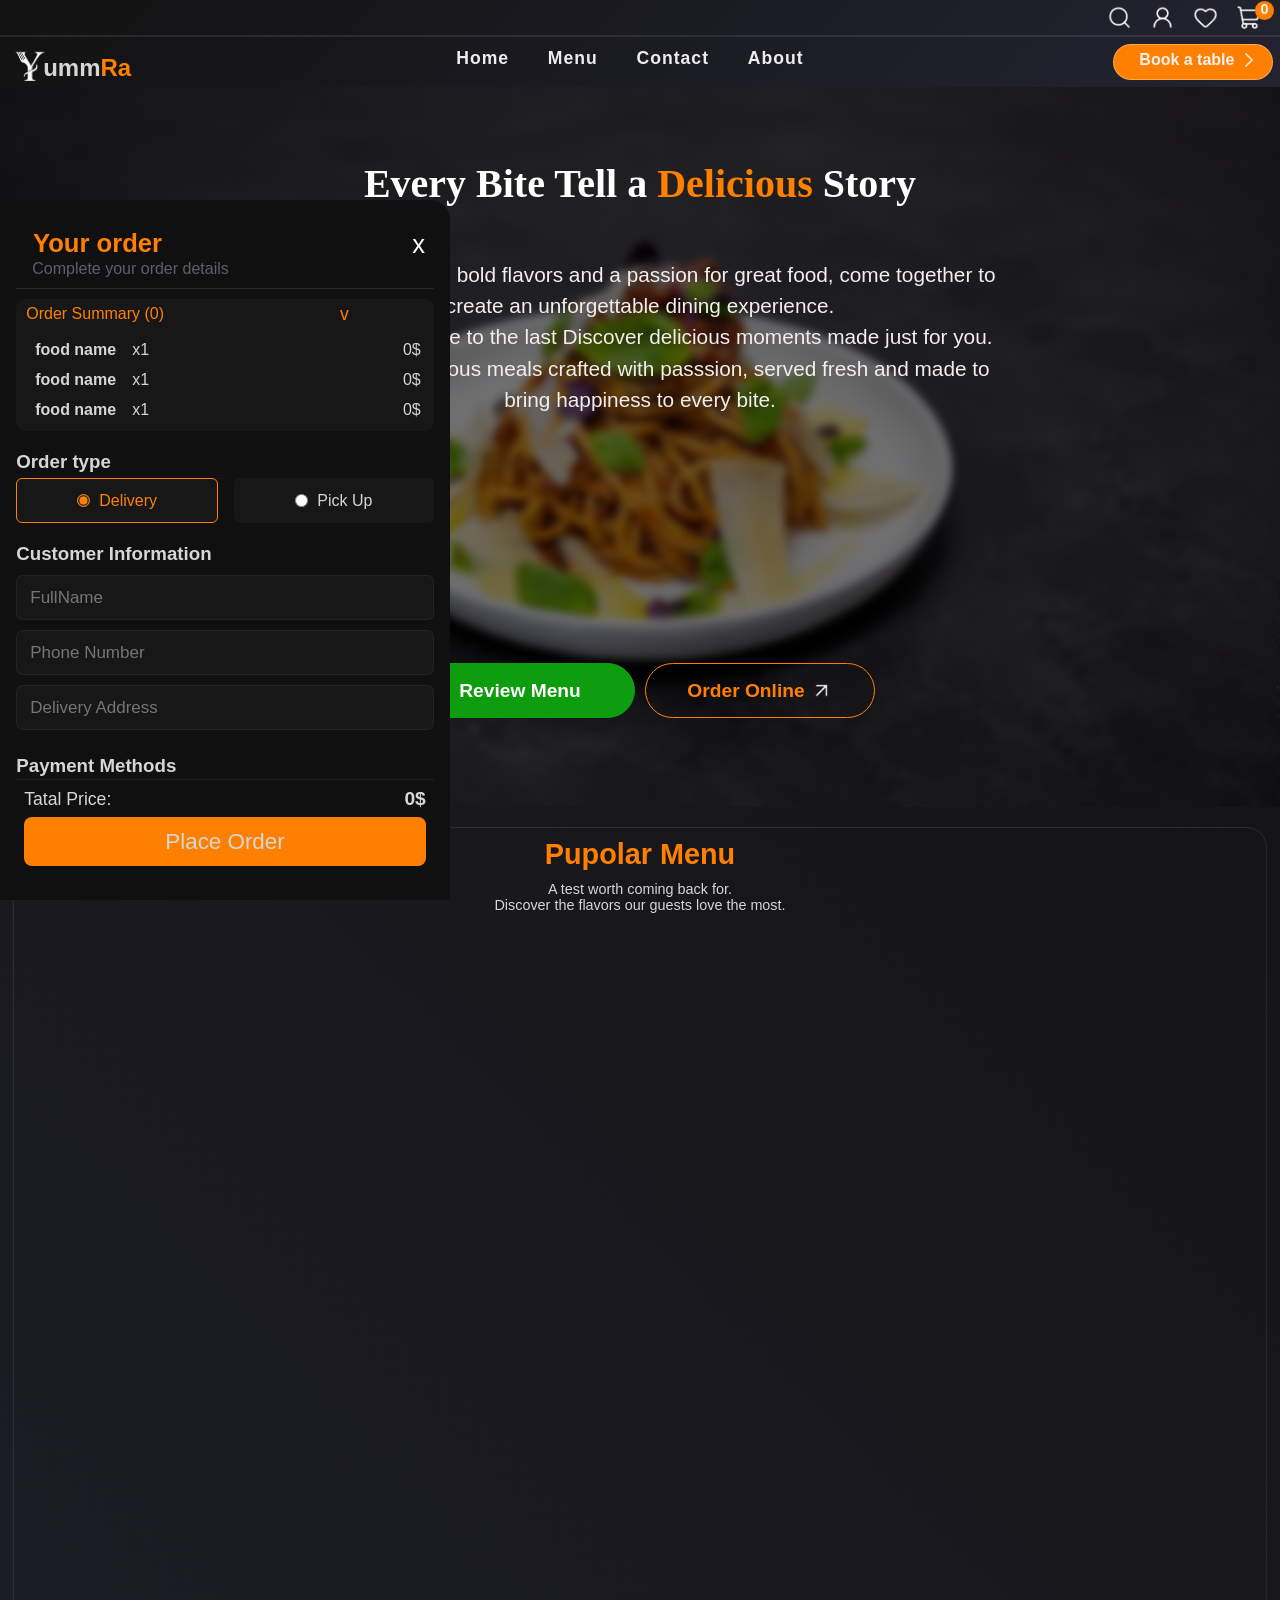
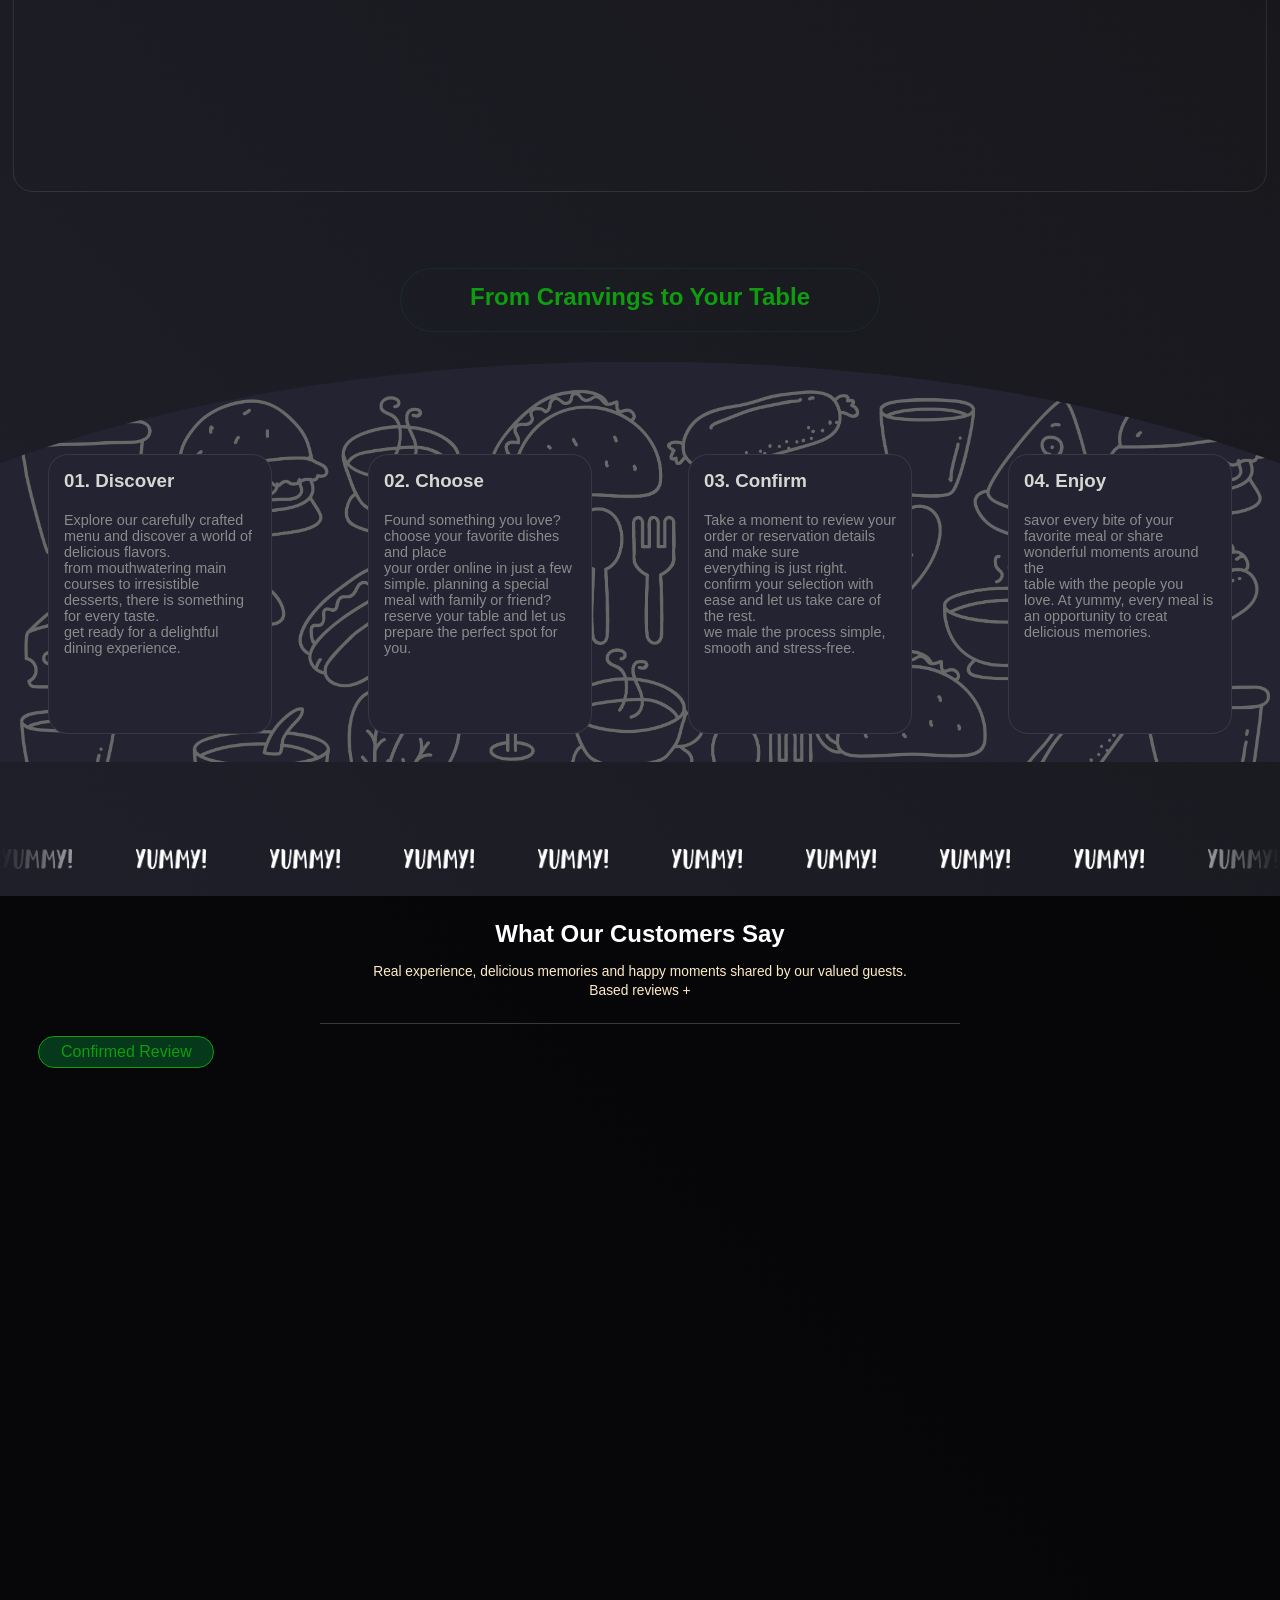
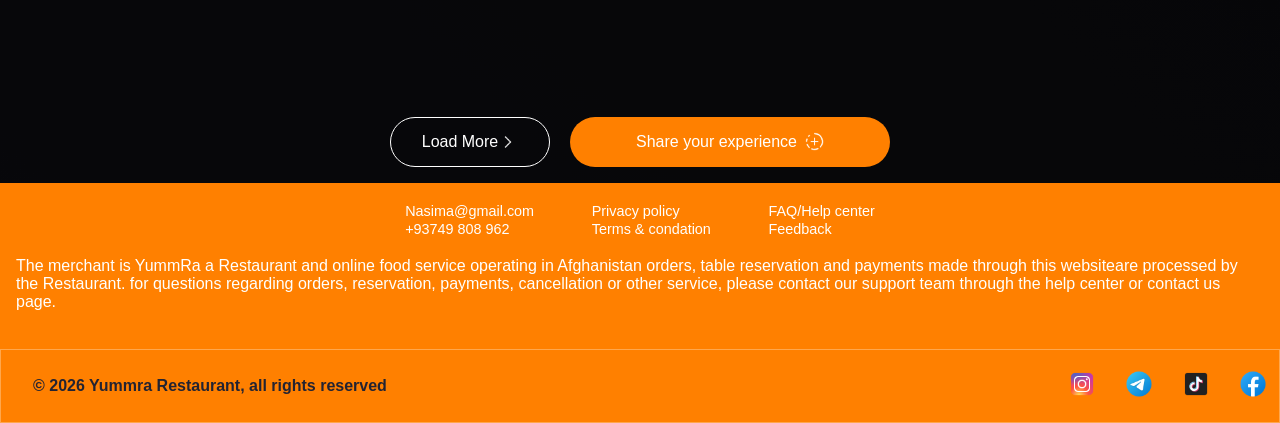
==== commit 7f45d576: "make mobile order form" ====
--- a/index.html
+++ b/index.html
@@ -623,101 +623,84 @@
 
        <div class="msg-box">  </div>
       <!-- <div class="toast"> </div>-->
-       <div class="check-out-form">
-          <div class="check-order">
-             <button type="button" id="closeCheck"><img src="Icons/circle-x.png"></button>
-             <div class="check-content">
-                <div class="check-head">
-                    <img src="Icons/cart.png" alt="cart shop">
-                    <div class="check-head-text">
-                        <h3>Your Orders</h3>
-                        <p>Select your items and quantity.</p>
-                    </div>
-                </div>
-                <div class="check-scroll">
-                    
-                </div>
-              </div>
-              <div class="check-total">
-                <h4>Total Price:</h4>
-                <span id="checkTotal">0</span>
-             </div>
-          </div>
-          <div class="check-information">
-             <div class="user-info">
-                <div class="user-imgs">
-                    <img src="Icons/user-round (1).png">
-                    <h4>Customer Information</h4>
-                </div>
-                <div class="info-inputs">
-                  <div class="user-inputs">
-                     <label for="check-name">FullName</label>
-                     <input type="text" id="check-name" minlength="3" placeholder="Nasima" required>
+ <div class="order-overly">
+   <form class="order-form">
+      <!--form header-->
+      <div class="form-header">
+         <div>
+            <h2>Your order</h2>
+            <p>Complete your order details</p>
+         </div>
+         <button id="close-order-form">x</button>
+      </div>
+      <div class="form-body">
+     <!--foods summry-->
+         <div class="form-summary">
+            <button id="formSummary">Order Summary (<span class="summary-numbers">0</span>) <span class="summary-arrow">v</span></button>
+            <div class="summary-content">
+               <div class="summary-food">
+                  <div class="food-item">
+                     <h4 class="summary-food-name">food name</h4>
+                     <p>x<span class="summary-food-number">1</span></p>
                   </div>
-                   <div class="user-inputs">
-                      <label for="phone-method">Phone number</label>
-                      <input type="tel" id="method-phone" name="phone-method" placeholder="+000 000 000" required>
-                   </div>
-                </div>
-             </div>
-             <div class="check-method">
-                <div class="method-head">
-                    <img src="Icons/map-pin (1).png">
-                    <h4>Delivery methods</h4>
-                </div>
-                <div class="check-method-way">
-                    <div class="method-delivery active" id="deliver">
-                        <img src="Icons/bike.png">
-                        <P>Delivery</P>
-                    </div>
-                    <div class="method-delivery" id="pickUp">
-                        <img src="Icons/add shop (3).png">
-                        <P>Pick Up</P>
-                    </div>
-                </div>
-                <div class="method-delivered">
-                     <div class="method-inputs">
-                        <label>Your Location Address</label>
-                        <input type="text" minlength="5" placeholder="Your delivery address.." id="checkAddress" required>
-                    </div>
-                    <div class="method-clock">
-                        <div class="method-date">
-                            <label for="method-date">Date</label>
-                            <input type="date" placeholder="Select date" id="methodDate" name="date-method" required>
-                        </div>
-                        <div class="method-date">
-                            <label for="method-time">Time</label>
-                            <input type="time" placeholder="Select Time" id="methodTime" name="method-time" required>
-                        </div>
-                   </div>
-                </div>
-             </div>
-             <div class="check-payment">
-                <div class="payment-head">
-                    <img src="Icons/credit-card.png">
-                    <h4>Payment Method</h4>
-                </div>
-                <div class="payment-method-way">
-                    <div class="payments-method active" id="cashPay">
-                        <img src="Icons/banknote-check.png">
-                        <p>Cash</p>
-                    </div>
-                    <div class="payments-method" id="onlinePay">
-                        <img src="Icons/credit-card-check.png">
-                        <p>Online Payment</p>
-                    </div>
-                </div>
-             </div>
-             <div class="additional">
-                <div class="additional-head">
-                    <img src="Icons/notepad-text.png">
-                    <h4>Your Additional Note</h4>
-                </div>
-                <textarea id="additional" placeholder="Your Additional message .."></textarea>
-             </div>
-             <button id="checkOutSubmit" type="submit">Place order<img src="Icons/circle-check-big.png"></button>
-          </div>
-       </div>
+                  <span class="summary-food-price">0$</span>
+               </div>
+               <div class="summary-food">
+                  <div class="food-item">
+                     <h4 class="summary-food-name">food name</h4>
+                     <p>x<span class="summary-food-number">1</span></p>
+                  </div>
+                  <span class="summary-food-price">0$</span>
+               </div>
+               <div class="summary-food">
+                  <div class="food-item">
+                     <h4 class="summary-food-name">food name</h4>
+                     <p>x<span class="summary-food-number">1</span></p>
+                  </div>
+                  <span class="summary-food-price">0$</span>
+               </div>
+            </div>
+         </div>
+         <h3>Order type</h3>
+         <div class="order-type-group">
+            <label class="type-option">
+               <input type="radio" name="orderType" value="Delivery" checked>
+               <span>Delivery</span>
+            </label>
+            <label class="type-option">
+               <input type="radio" name="orderType" value="pickup">
+               <span>Pick Up</span>
+            </label>
+         </div>
+         <h3>Customer Information</h3>
+         <input type="text" id="customerName" placeholder="FullName" minlength="4">
+         <input type="tel" id="customerPhone" placeholder="Phone Number" min="10">
+         <div class="address-field">
+             <input type="text" id="address-delivery" placeholder="Delivery Address">
+         </div>
+         <h3>Payment Methods</h3>
+         <div class="order-type-group">
+            <label class="type-option">
+               <input type="radio" name="pay" value="Cash" checked>
+               <span>Cash</span>
+            </label>
+            <label class="type-option">
+               <input type="radio" name="pay" value="restaurant">
+               <span>Online pay</span>
+            </label>
+         </div>
+         <h3>Additional Information</h3>
+         <textarea placeholder="Special instructions(Optional)" rows="3" id="custom-additional"></textarea>
+      </div>
+      <div class="form-footer">
+         <div class="order-form-total">
+            <p>Tatal Price:</p>
+            <strong>0$</strong>
+         </div>
+         <button id="formOrderSub" type="submit">Place Order</button>
+      </div>
+   </form>
+</div>
 
 
 
--- a/style.css
+++ b/style.css
@@ -5643,144 +5643,333 @@
     margin-top: 10px;
 }
 }
-
-
-
-
-
-
-
-
-
-
-
-
-
-
-
-
-
-
-
-
-
-
-
-
-
-
-
-
-
-
-
-
-
-
-
-
-
-
-
-
-
-
-
-
-
-
-
-
-
-
-
-
-
-
-
-
-
-
-
-
-
-
-
-
-
-
-
-
-
-
-
-
-
-
-
-
-
-
-
-
-
-
-
-
-
-
-
-
-
-
-
-
-
-
-
-
-
-
-
-
-
-
-
-
-
-
-
-
-
-
-
-
-
-
-
-
-
-
-
-
-
-
-
-
-
-
-
-
-
-
-
-
-
-
-
-
-
-
-
-
-
+.order-overly {
+width: 450px;
+max-width: 100%;
+height: 85dvh;
+max-height: 700px;
+ position: fixed;
+ bottom: 0;
+ left: 0;
+ background-color: #101010;
+ z-index: 20;
+ display: flex;
+ align-items: center;
+ justify-content: center;
+ border-top-left-radius: 20px;
+ border-top-right-radius: 20px;
+ transition: opacity 0.3s ease, visibility 0.3s ease;
+}
+.order-overly.active {
+    opacity: 1;
+    visibility: visible;
+    pointer-events: auto;
+}
+.order-form {
+    width: 100%;
+    max-width: 95%;
+    max-height: 600px;
+    display: flex;
+    margin-top: -5em;
+    flex-direction: column;
+    align-items: center;
+    transform: translateY(30px);
+    padding: 5px;
+    transition: transform 0.4s ease;
+    font-family: sans-serif;
+    color: var(--smoke);
+    margin-bottom: 2em;
+}
+.order-overly.active .order-form {
+    transform: translateY(0);
+}
+.form-header {
+    width: 100%;
+    height: auto;
+    display: flex;
+    justify-content: space-between;
+    align-items: start;
+    border-bottom: 1px solid rgba(255, 255, 255, 0.09);
+    padding-bottom: 10px;
+}
+.form-header h2 {
+    color: var(--orange);
+    font-size: 1.6em;
+    margin-left: -50px;
+    cursor: default;
+}
+.form-header p {
+    margin-left: 16px;
+    margin-top: -6px;
+    cursor: default;
+}
+.form-header>button {
+    width: 30px;
+    height: 30px;
+    font-size: 1.6em;
+    background-color: transparent;
+    color: white;
+    border: none;
+    cursor: pointer;
+}
+.form-body {
+    width: 100%;
+    max-width: 500px;
+    min-height: 480px;
+    height: auto;
+    overflow-y: auto;
+    margin-top: -25px;
+    display: flex;
+    flex-direction: column;
+    align-items: left;
+    scrollbar-width: none;
+}
+.form-body .form-summary {
+    width: 100%;
+    height: auto;
+    border-radius: 10px;
+    display: flex;
+    flex-direction: column;
+    align-items: center;
+    background-color: #171717;
+}
+.form-summary button {
+    width: 100%;
+    height: 30px;
+    display: flex;
+    align-items: center;
+    font-size: 1rem;
+    background-color: transparent;
+    color: var(--orange);
+    border: none;
+    padding: 0 10px;
+}
+.form-summary button .summary-arrow {
+    margin-left: 11rem;
+    cursor: pointer;
+    font-size: 1.1rem;
+}
+.summary-content {
+    width: 100%;
+    height: auto;
+    padding: 6px;
+}
+.summary-food {
+    display: flex;
+    align-items: center;
+    justify-content: space-between;
+    padding: 0 7px;
+}
+.summary-food .food-item {
+    display: flex;
+    gap: 1rem;
+    align-items: center;
+    padding: 6px;
+    cursor: default;
+}
+.form-body>h3 {
+    margin-top: 20px;
+    margin-bottom: 5px;
+}
+.order-type-group {
+    width: 100%;
+    display: flex;
+    gap: 1rem;
+}
+.order-type-group .type-option {
+  width: 100%;
+  background-color: #171717;
+  height: 45px;
+  display: flex;
+  align-items: center;
+  justify-content: center;
+  gap: 0.6rem;
+  border-radius: 6px;
+  cursor: pointer;
+}
+.type-option:has(input:checked) {
+    border: 1px solid var(--orange);
+    color: var(--orange);
+}
+.type-option input {
+    accent-color: var(--orange);
+}
+.form-body>input, .form-body textarea, .form-body .address-field input {
+    background-color: #171717;
+    border: 1px solid rgba(255, 255, 255, 0.05);
+    padding: 13px;
+    font-size: 17px;
+    outline: none;
+    height: 45px;
+    width: 100%;
+    border-radius: 7px;
+    margin: 5px auto;
+}
+.form-body>input:focus, .form-body textarea:focus, .form-body .address-field input:focus {
+    border: 1px solid rgba(255, 193, 8, 0.5);
+}
+.form-footer {
+    width: 100%;
+    height: 95px;
+    padding: 0.5rem;
+    border-top: 1px solid rgba(255, 255, 255, 0.07);
+    flex-shrink: 0;
+    display: flex;
+    flex-direction: column;
+    align-items: center;
+    justify-content: center;
+}
+.form-footer button {
+    width: 100%;
+    height: 80%;
+    border-radius: 8px;
+    background-color: var(--orange);
+    font-size: 1.4rem;
+    cursor: pointer;
+    color: var(--smoke);
+    border: none;
+    margin-top: 7px;
+}
+.order-form-total  {
+    display: flex;
+    align-items: center;
+    justify-content: space-between;
+    width: 100%;
+}
+.order-form-total p {
+    font-size: 1.1rem;
+}
+.order-form-total strong {
+    font-size: 1.2rem;
+}
+
+
+
+
+
+
+
+
+
+
+
+
+
+
+
+
+
+
+
+
+
+
+
+
+
+
+
+
+
+
+
+
+
+
+
+
+
+
+
+
+
+
+
+
+
+
+
+
+
+
+
+
+
+
+
+
+
+
+
+
+
+
+
+
+
+
+
+
+
+
+
+
+
+
+
+
+
+
+
+
+
+
+
+
+
+
+
+
+
+
+
+
+
+
+
+
+
+
+
+
+
+
+
+
+
+
+
+
+
+
+
+
+
+
+
+
+
+
+
+
+
+
+
+
+
+
+
+
+
+
+
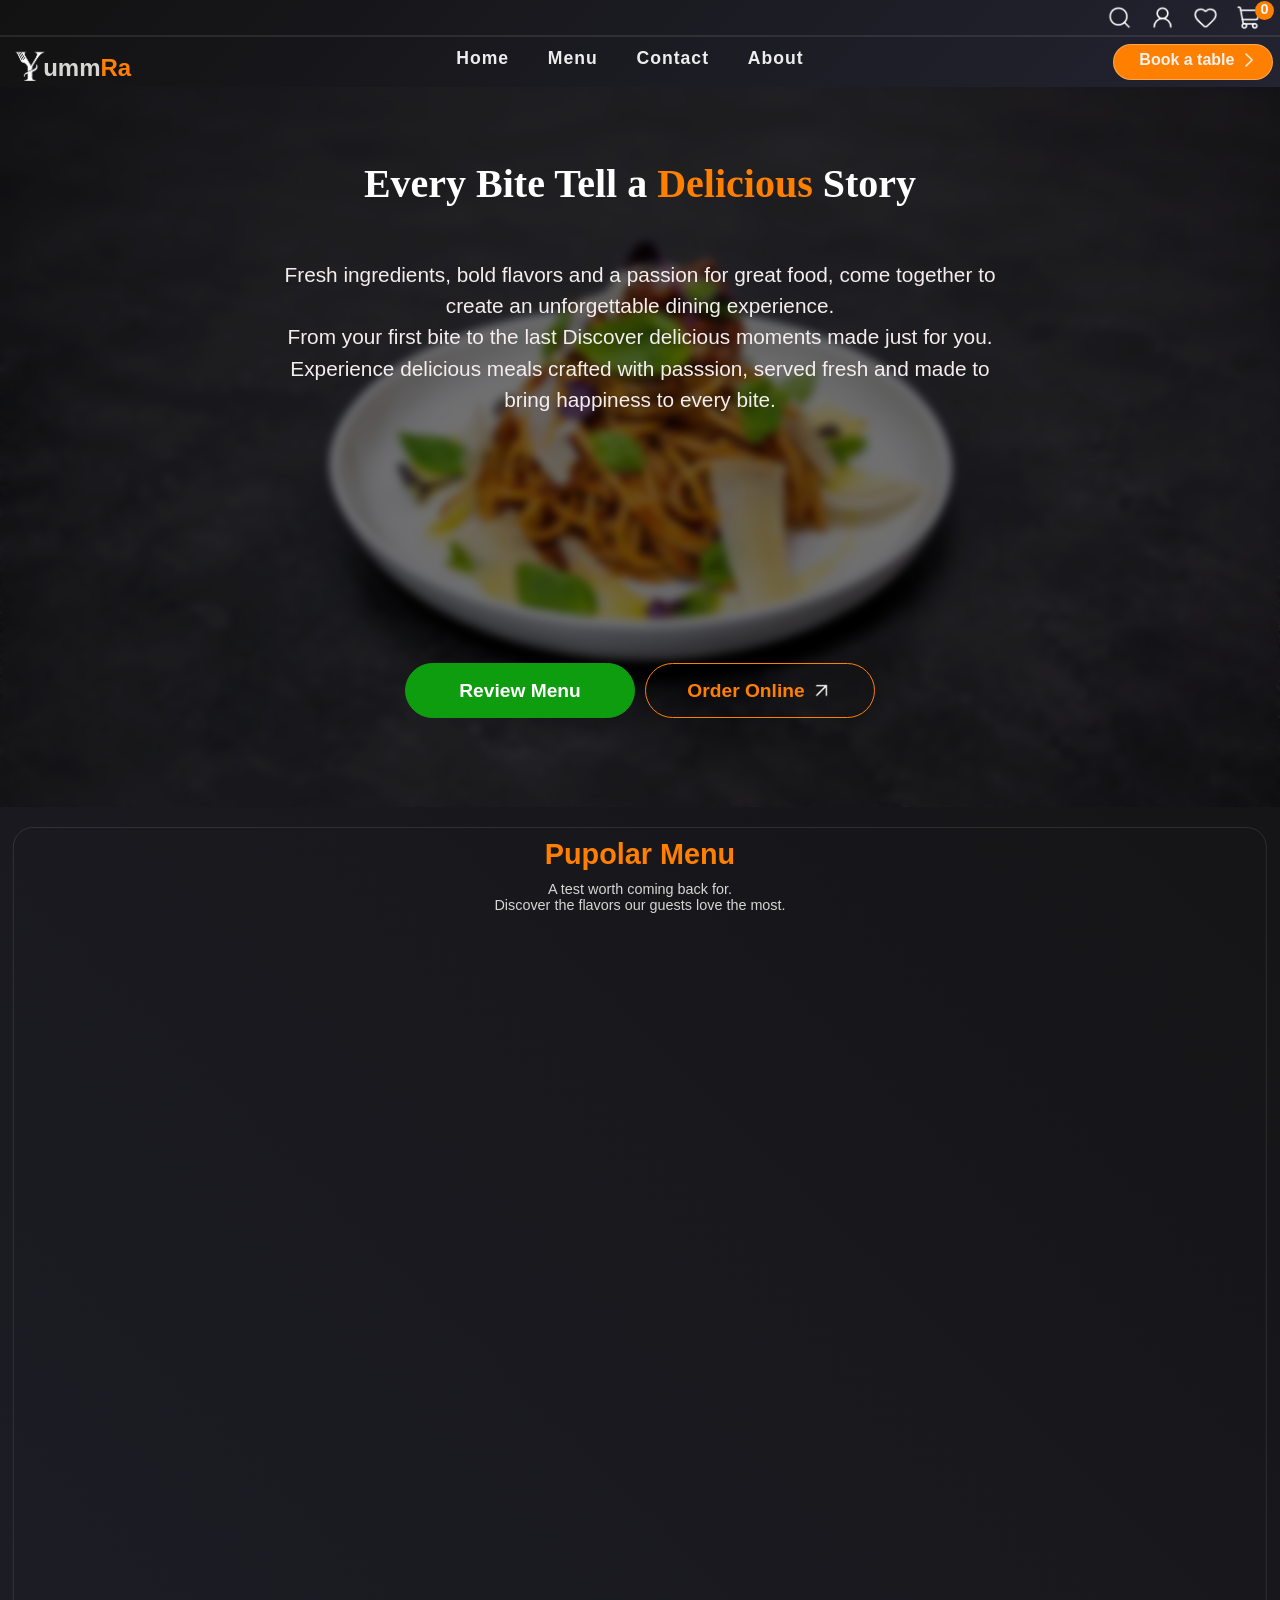
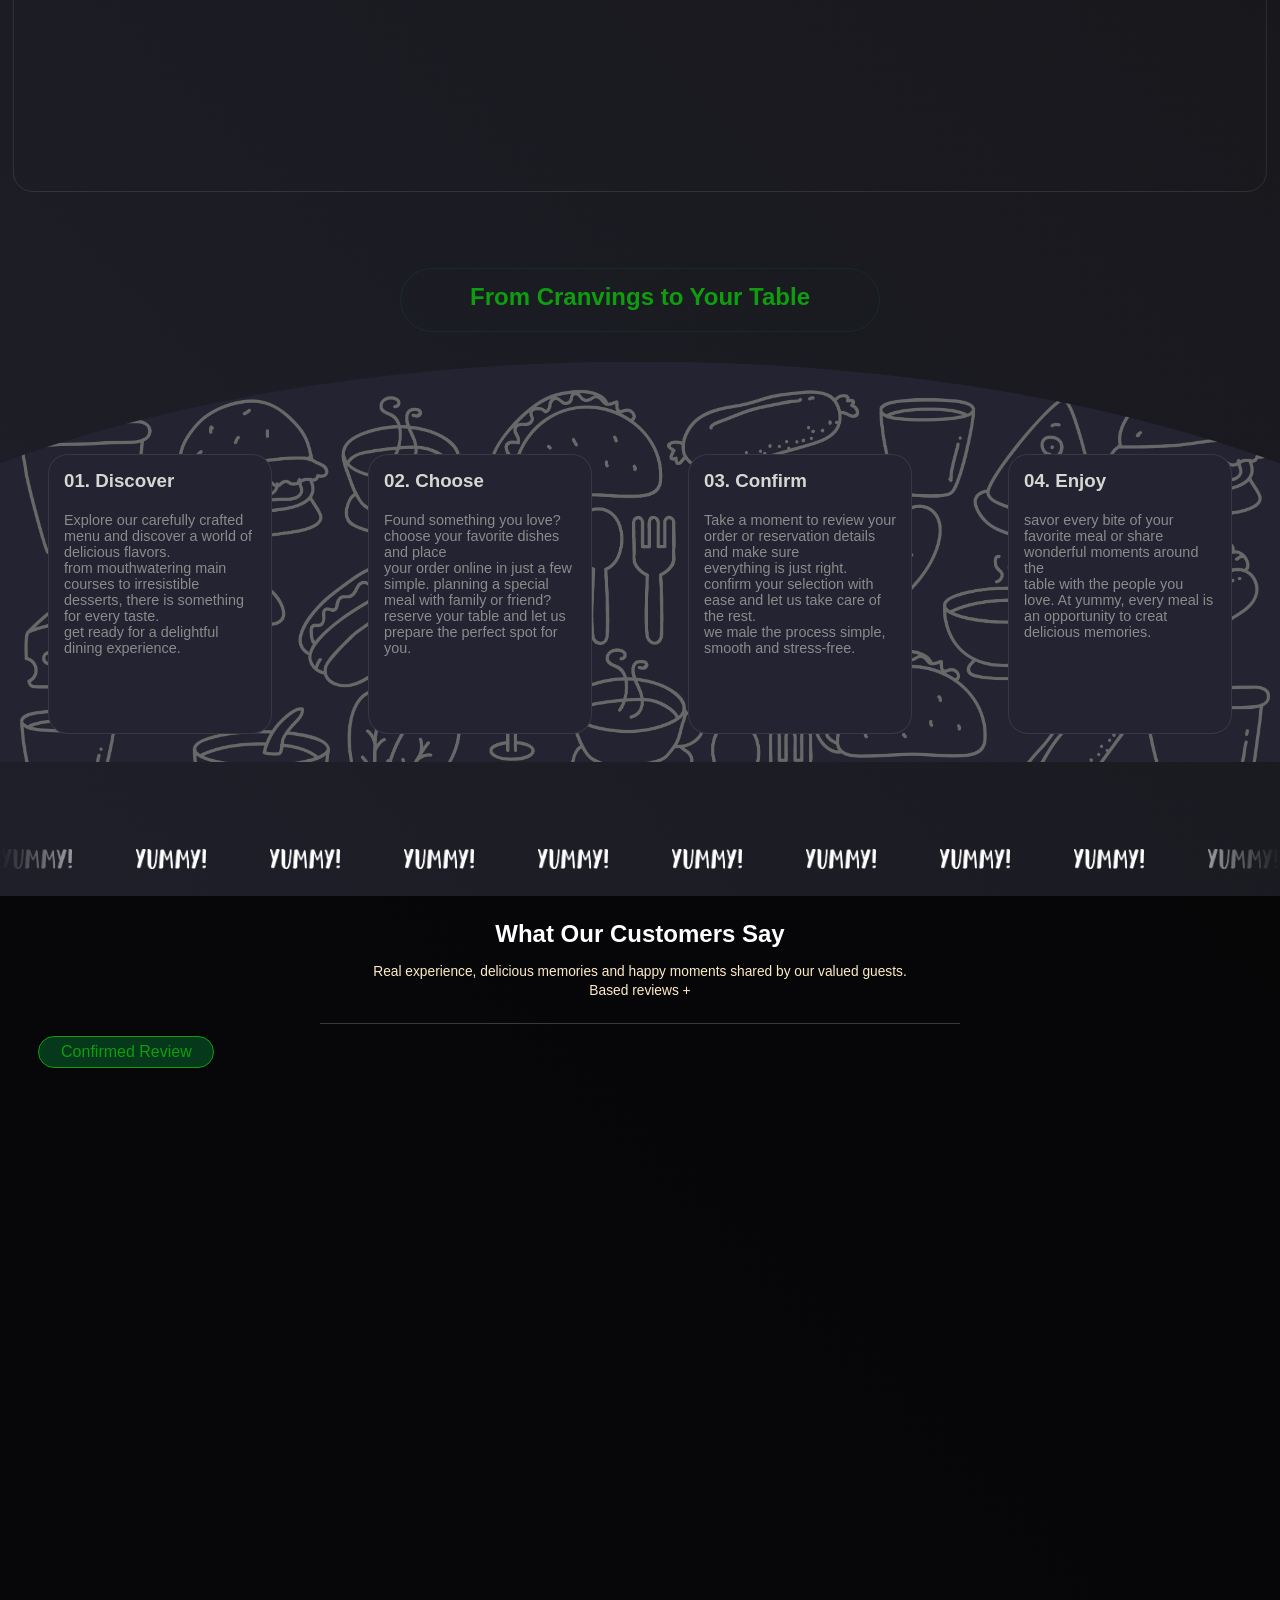
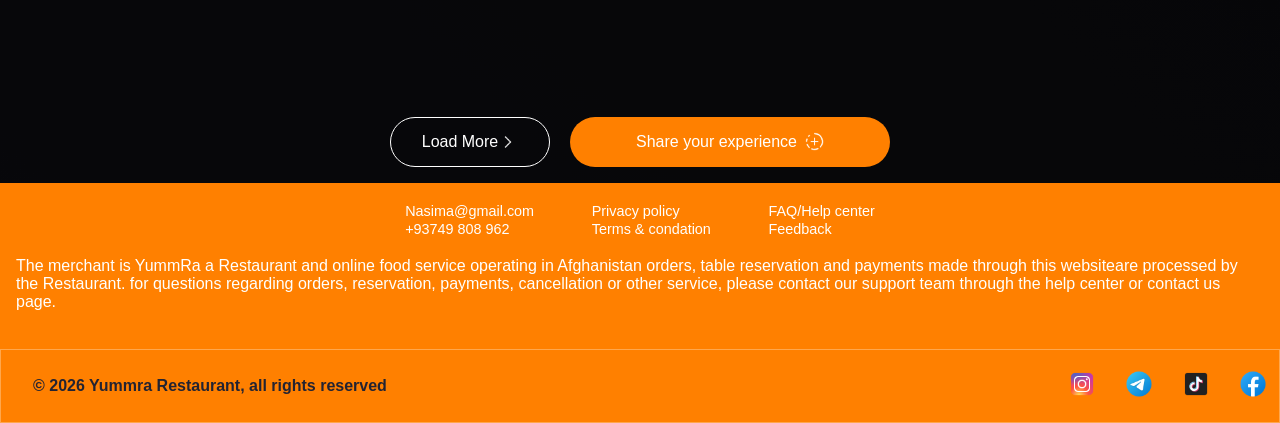
==== commit 9471d87d: "complete order form" ====
--- a/index.html
+++ b/index.html
@@ -636,23 +636,9 @@
       <div class="form-body">
      <!--foods summry-->
          <div class="form-summary">
-            <button id="formSummary">Order Summary (<span class="summary-numbers">0</span>) <span class="summary-arrow">v</span></button>
+            <button id="formSummary">Order Summary (<span class="summary-numbers">0</span>) <span class="summary-arrow">∨</span></button>
             <div class="summary-content">
-               <div class="summary-food">
-                  <div class="food-item">
-                     <h4 class="summary-food-name">food name</h4>
-                     <p>x<span class="summary-food-number">1</span></p>
-                  </div>
-                  <span class="summary-food-price">0$</span>
-               </div>
-               <div class="summary-food">
-                  <div class="food-item">
-                     <h4 class="summary-food-name">food name</h4>
-                     <p>x<span class="summary-food-number">1</span></p>
-                  </div>
-                  <span class="summary-food-price">0$</span>
-               </div>
-               <div class="summary-food">
+                <div class="summary-food">
                   <div class="food-item">
                      <h4 class="summary-food-name">food name</h4>
                      <p>x<span class="summary-food-number">1</span></p>
@@ -690,7 +676,9 @@
             </label>
          </div>
          <h3>Additional Information</h3>
-         <textarea placeholder="Special instructions(Optional)" rows="3" id="custom-additional"></textarea>
+          <div class="addition">
+              <textarea placeholder="Special instructions(Optional)" rows="3" id="custom-additional"></textarea>
+          </div>
       </div>
       <div class="form-footer">
          <div class="order-form-total">
--- a/style.css
+++ b/style.css
@@ -1971,169 +1971,7 @@
     color: var(--smoke);
     cursor: default;
 }
-/*#shopCart .fill-shop {
-    width: 90%;
-    height: auto;
-    min-height: 60dvh;
-    display: flex;
-    flex-direction: column;
-    position: relative;
-    top: 0;
-    left: 50%;
-    transform: translateX(-50%);
-}
-#shopCart .fill-shop .shop-food-title {
-    width: 100%;
-    height: 65px;
-    border-bottom: 2px solid var(--green);
-    display: flex;
-    align-items: center;
-    justify-content: space-around;
-}
-#shopCart .fill-shop .shop-food-title p {
-    color: var(--light-green);
-    font-size: 1.2em;
-    font-family: 'Segoe UI', Tahoma, Geneva, Verdana, sans-serif;
-    font-weight: bold;
-    cursor: default;
-}
-#shopCart .shop-food {
-    width: 100%;
-    height: auto;
-    display: flex;
-    flex-direction: column;
-    align-items: center;
-    justify-content: center;
-    min-height: 60dvh;
-}
-#shopCart .shop-food .one-food {
-    width: 100%;
-    height: 160px;
-    margin-top: 1.5em;
-    border-bottom: 1px solid rgba(0, 255, 100, 0.2);
-    display: flex;
-    align-items: end;
-    justify-content: center;
-    position: relative;
-    font-family: 'Segoe UI', Tahoma, Geneva, Verdana, sans-serif;
-}
-#shopCart .shop-food .image {
-    width:12em;
-    height: 100%;
-    border-radius: 10px;
-    position: absolute;
-    left: 2%;
-}
-#shopCart .shop-food .image img {
-    width: 120%;
-    height: 100%;
-    border-radius: 10px;
-}
-#shopCart .shop-food .food-span {
-    width: 120%;
-    height: 40px;
-    position: absolute;
-    top: 74%;
-    background: rgba(0, 0, 0, 0.1);
-    text-align: center;
-    padding-top: 0.5em;
-    backdrop-filter: blur(4px);
-    border-bottom-left-radius: 10px;
-    border-bottom-right-radius: 10px;
-}
-#shopCart .shop-food .food-span span {
-    color: var(--orange);
-    font-size: 1em;
-    font-family: Arial, Helvetica, sans-serif;
-}
-#shopCart .shop-food .delet {
-    position: absolute;
-    padding-bottom: 0.5em;
-    cursor: pointer;
-    right: 1%;
-}
-#shopCart .shop-food .delet img {
-    filter: invert(1);
-}
-#shopCart .shop-food .price {
-    color: var(--smoke);
-    margin-left: -27%;
-    padding-bottom: 1em;
-    position: absolute;
-}
-#shopCart .shop-food .price p {
-    font-size: 1.5em;
-}
-#shopCart .shop-food .quantity {
-    color: var(--smoke);
-    font-size: 1.5em;
-    display: flex;
-    margin-left: 53%;
-    position: absolute;
-    padding-bottom: 0.5em;
-    width: 20em;
-
-}
-#shopCart .shop-food .quantity button {
-    width: 30px;
-    cursor: pointer;
-    height: 30px;
-    background-color: inherit;
-    margin: 0 15px;
-    border: 1px solid rgba(0, 255, 100, 0.2);
-    border-radius: 10px;
-    color: white;
-    font-size: 1em;
-}
-#shopCart .shop-food .total {
-    position: absolute;
-    right: 10%;
-    padding-bottom: 0.5em;
-    color: var(--smoke);
-    font-size: 1.5em;
-}
-#shopCart .fill-shop .checkout {
-    width: 100%;
-    height: auto;
-    display: flex;
-    align-items: center;
-    justify-content: right;
-    margin: 2em 0;
-    font-family: Arial, Helvetica, sans-serif;
-}
-#shopCart .fill-shop .checkout p {
-    font-size: 1.2em;
-    color: whitesmoke;
-    margin-right: 1.3em;
-    cursor: default;
-}
-#shopCart .fill-shop .checkout button {
-    width: 230px;
-    height: 50px;
-    border-radius: 20px;
-    display: flex;
-    align-items: center;
-    justify-content: center;
-    color: white;
-    cursor: pointer;
-    transition: 0.4s;
-    background-color: var(--green);
-    border: none;
-    font-size: 1.2em;
-
-}
-#shopCart .fill-shop .checkout button:hover {
-    transform: scale(1.1);
-    background-color: inherit;
-    border: 1px solid var(--green);
-    color: var(--green);
-}
-#shopCart .fill-shop .checkout button img {
-    filter: invert(1);
-    margin-left: 1em;
-}/*
-/* sign menu*/
-
+//from here shop carts
 .fill-shop .checkout {
     width: 500px;
     height: auto;
@@ -5643,6 +5481,7 @@
     margin-top: 10px;
 }
 }
+/*order form*/
 .order-overly {
 width: 450px;
 max-width: 100%;
@@ -5659,6 +5498,8 @@
  border-top-left-radius: 20px;
  border-top-right-radius: 20px;
  transition: opacity 0.3s ease, visibility 0.3s ease;
+ opacity: 0;
+ visibility: hidden;
 }
 .order-overly.active {
     opacity: 1;
@@ -5670,7 +5511,7 @@
     max-width: 95%;
     max-height: 600px;
     display: flex;
-    margin-top: -5em;
+    margin-top: -30px;
     flex-direction: column;
     align-items: center;
     transform: translateY(30px);
@@ -5715,10 +5556,10 @@
 .form-body {
     width: 100%;
     max-width: 500px;
-    min-height: 480px;
+    min-height: 490px;
     height: auto;
     overflow-y: auto;
-    margin-top: -25px;
+    margin-top: -30px;
     display: flex;
     flex-direction: column;
     align-items: left;
@@ -5794,7 +5635,7 @@
 .type-option input {
     accent-color: var(--orange);
 }
-.form-body>input, .form-body textarea, .form-body .address-field input {
+.form-body>input, .form-body .address-field input {
     background-color: #171717;
     border: 1px solid rgba(255, 255, 255, 0.05);
     padding: 13px;
@@ -5804,13 +5645,31 @@
     width: 100%;
     border-radius: 7px;
     margin: 5px auto;
-}
-.form-body>input:focus, .form-body textarea:focus, .form-body .address-field input:focus {
+    color: var(--smokecd);
+}
+.form-body .addition textarea {
+    overflow-y: hidden;
+     background-color: #171717;
+    border: 1px solid rgba(255, 255, 255, 0.05);
+    padding: 10px;
+    font-size: 17px;
+    outline: none;
+    height: 140px;
+    width: 100%;
+    border-radius: 7px;
+    margin: 5px auto;
+    margin-bottom: 0.5ren;
+    color: var(--smoke);
+}
+.form-body>textarea:focus {
+        border: 1px solid rgba(255, 193, 8, 0.5);
+}
+.form-body>input:focus, .form-body .address-field input:focus {
     border: 1px solid rgba(255, 193, 8, 0.5);
 }
 .form-footer {
     width: 100%;
-    height: 95px;
+    height: 100px;
     padding: 0.5rem;
     border-top: 1px solid rgba(255, 255, 255, 0.07);
     flex-shrink: 0;
@@ -5828,7 +5687,13 @@
     cursor: pointer;
     color: var(--smoke);
     border: none;
-    margin-top: 7px;
+    margin-top: 10px;
+    transition: 0.4s;
+}
+.form-footer button:active {
+    border: 1px solid rgba(255, 193, 8, 0.5);
+    color: var(--orange);
+    background-color: transparent;
 }
 .order-form-total  {
     display: flex;
